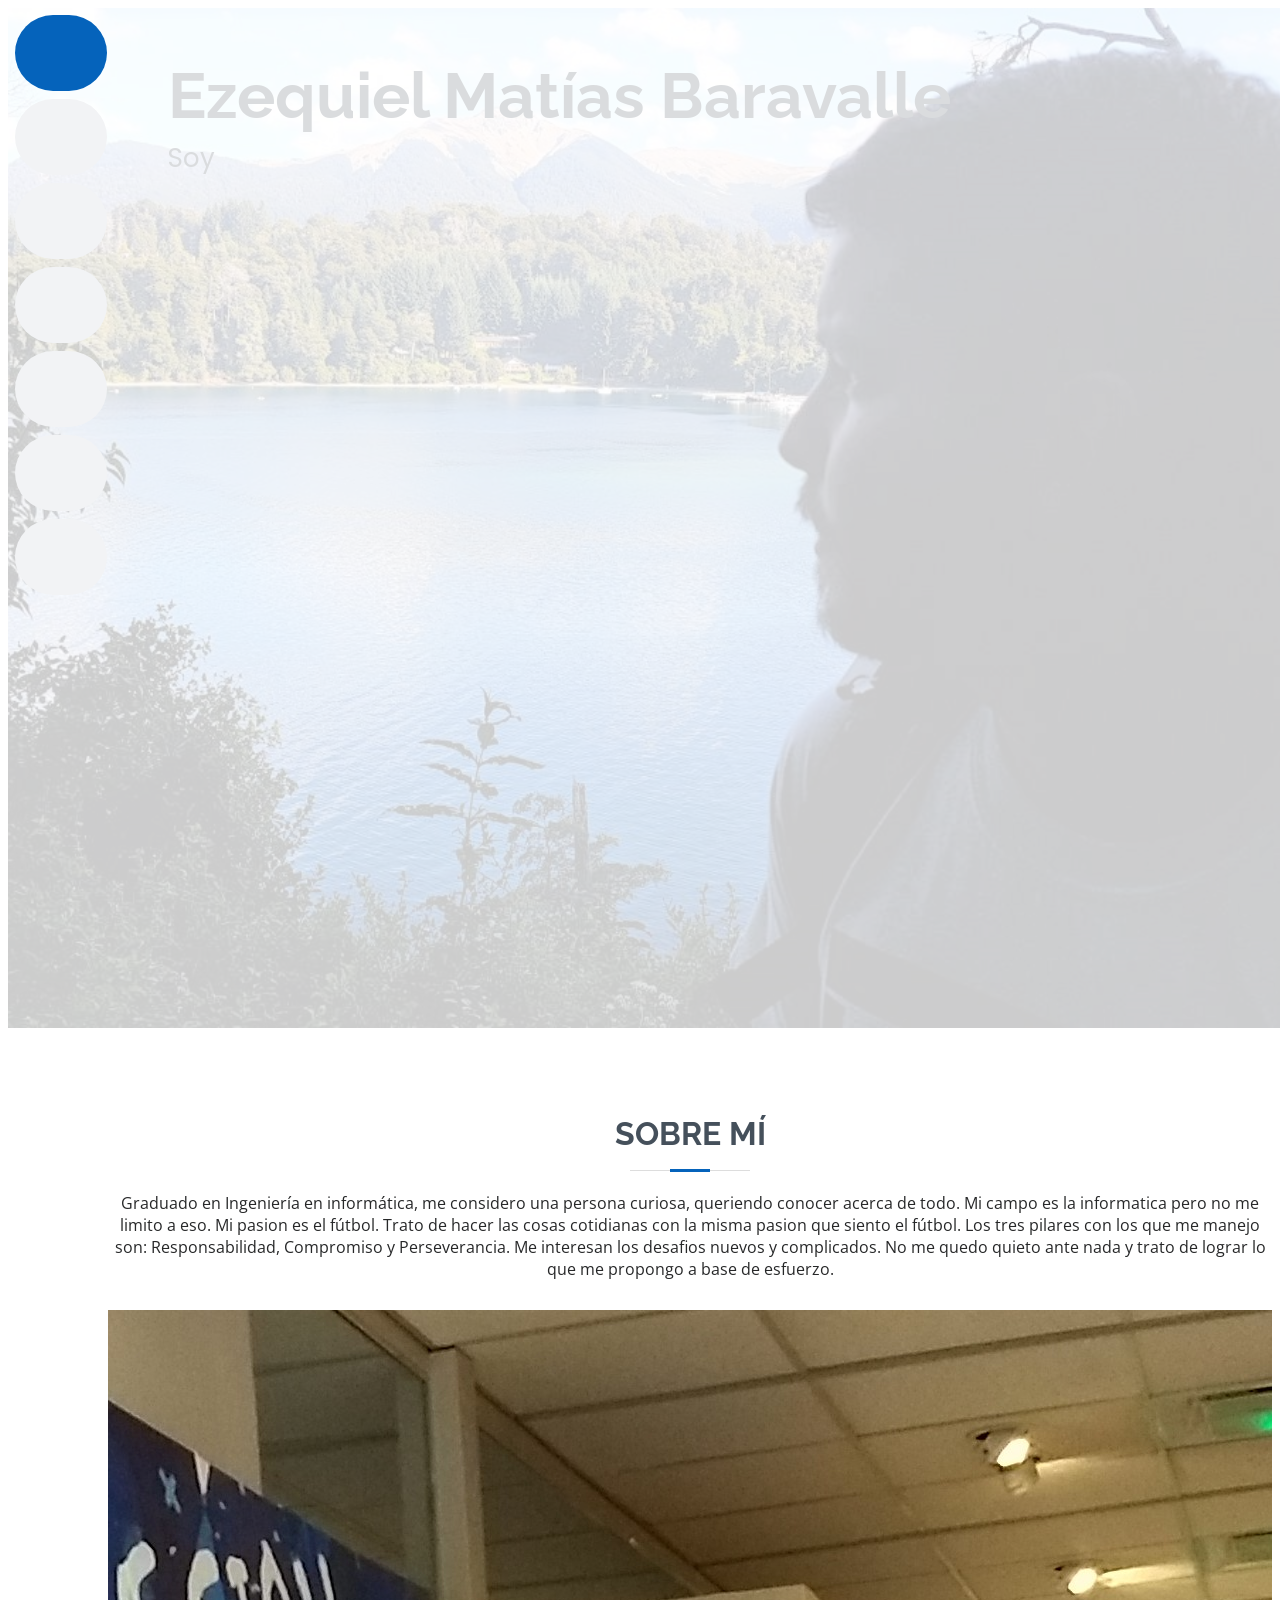
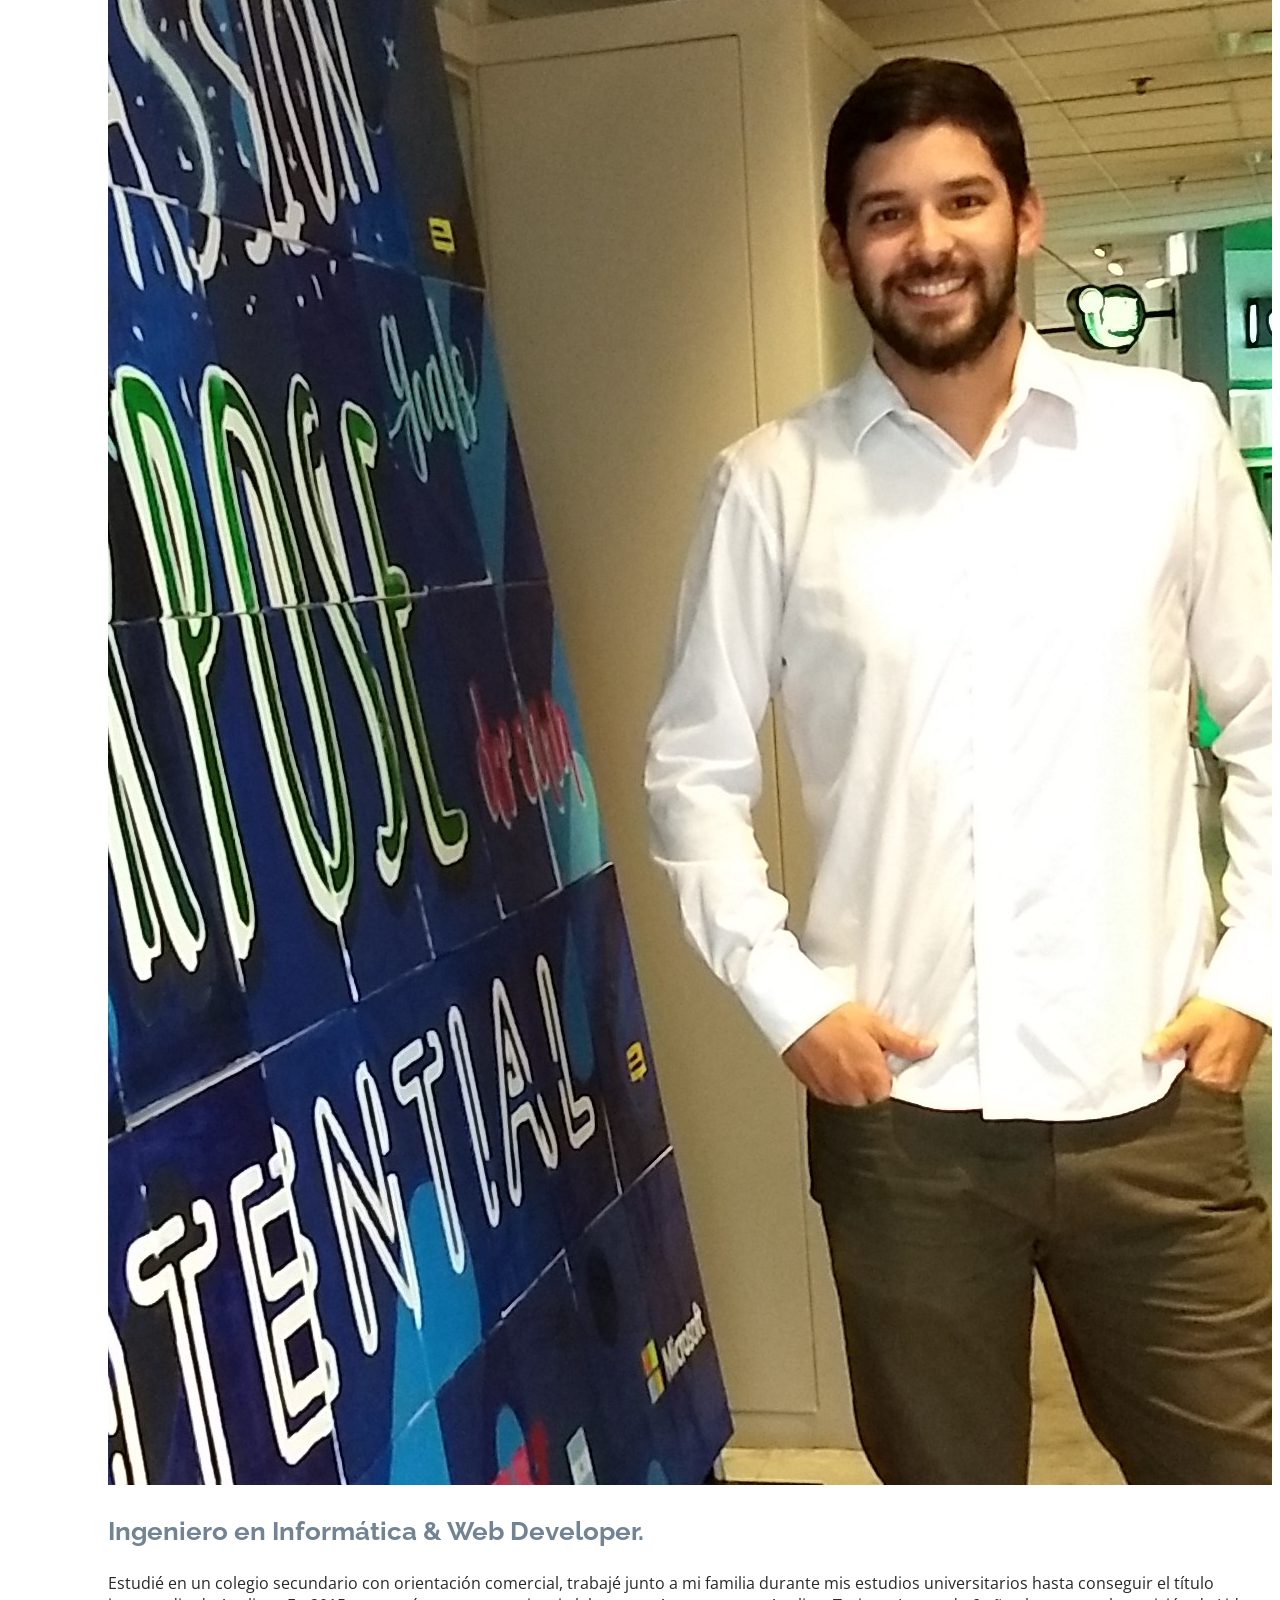
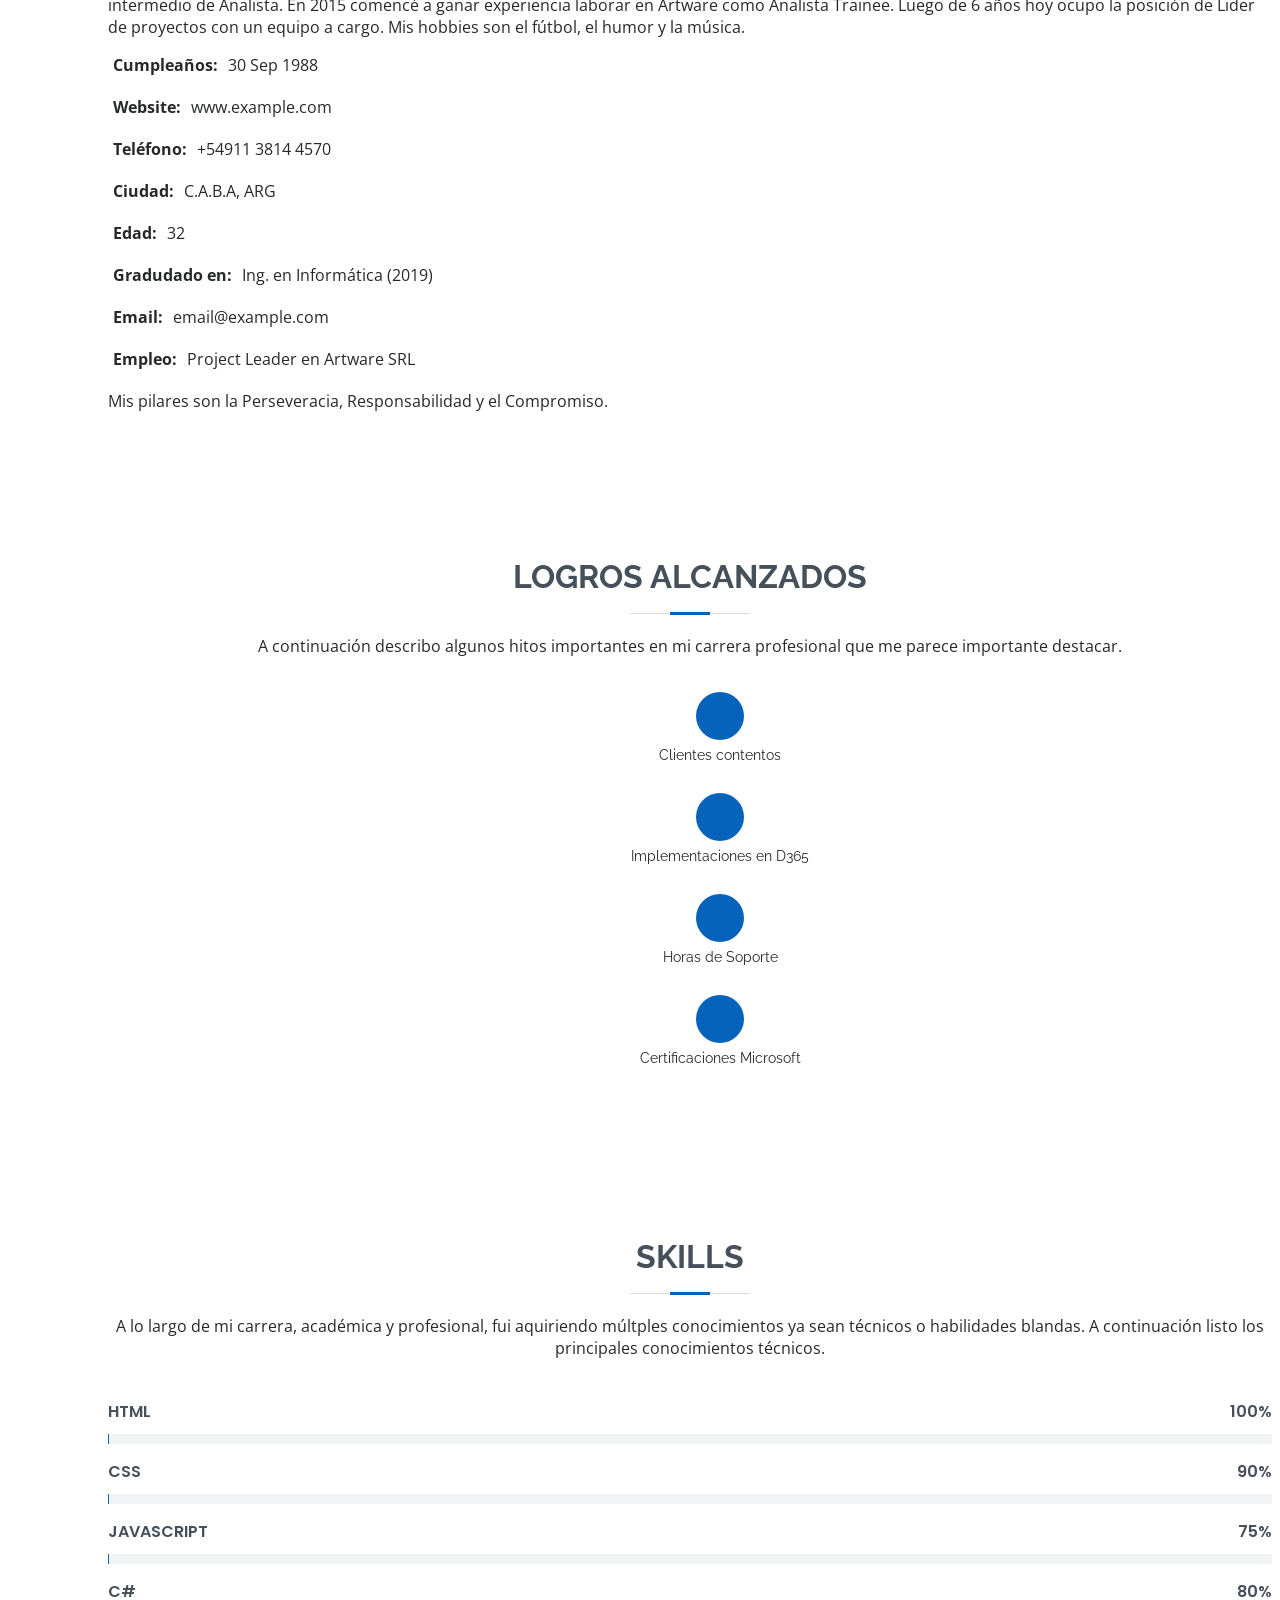
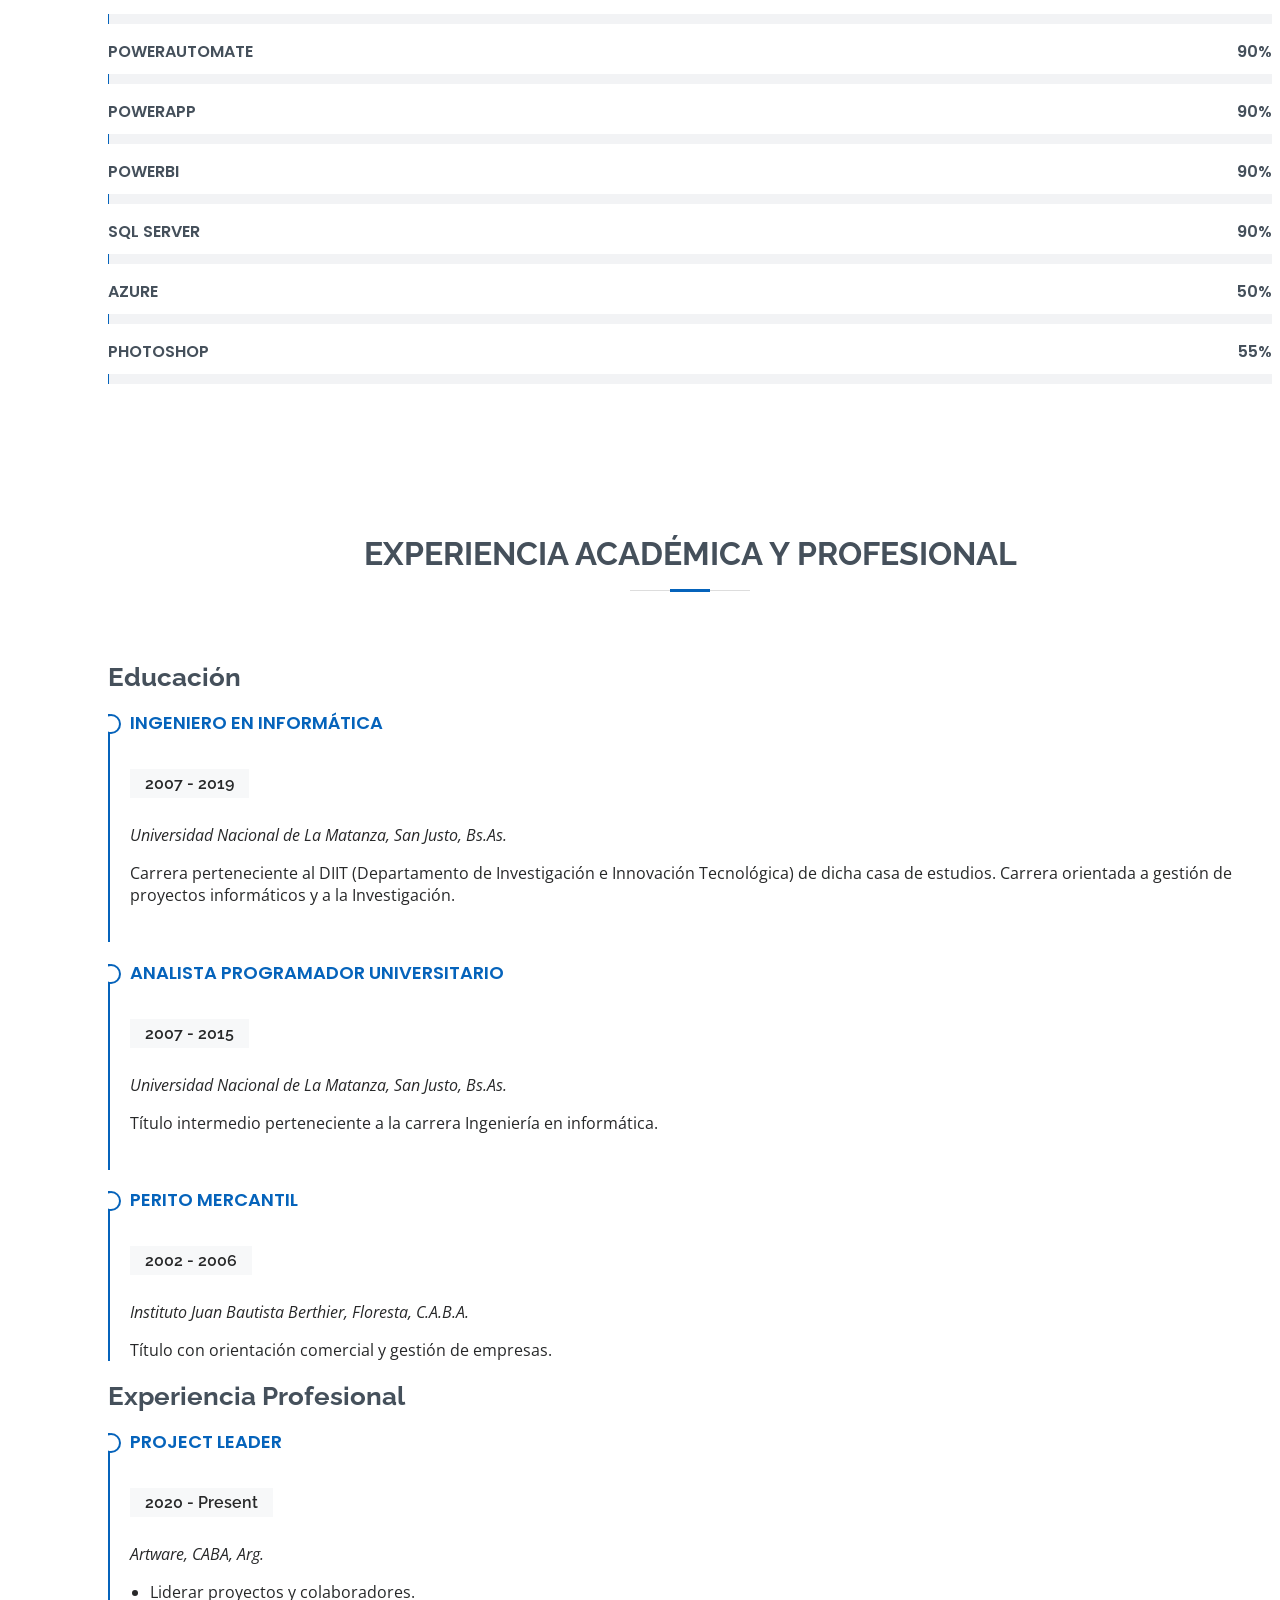
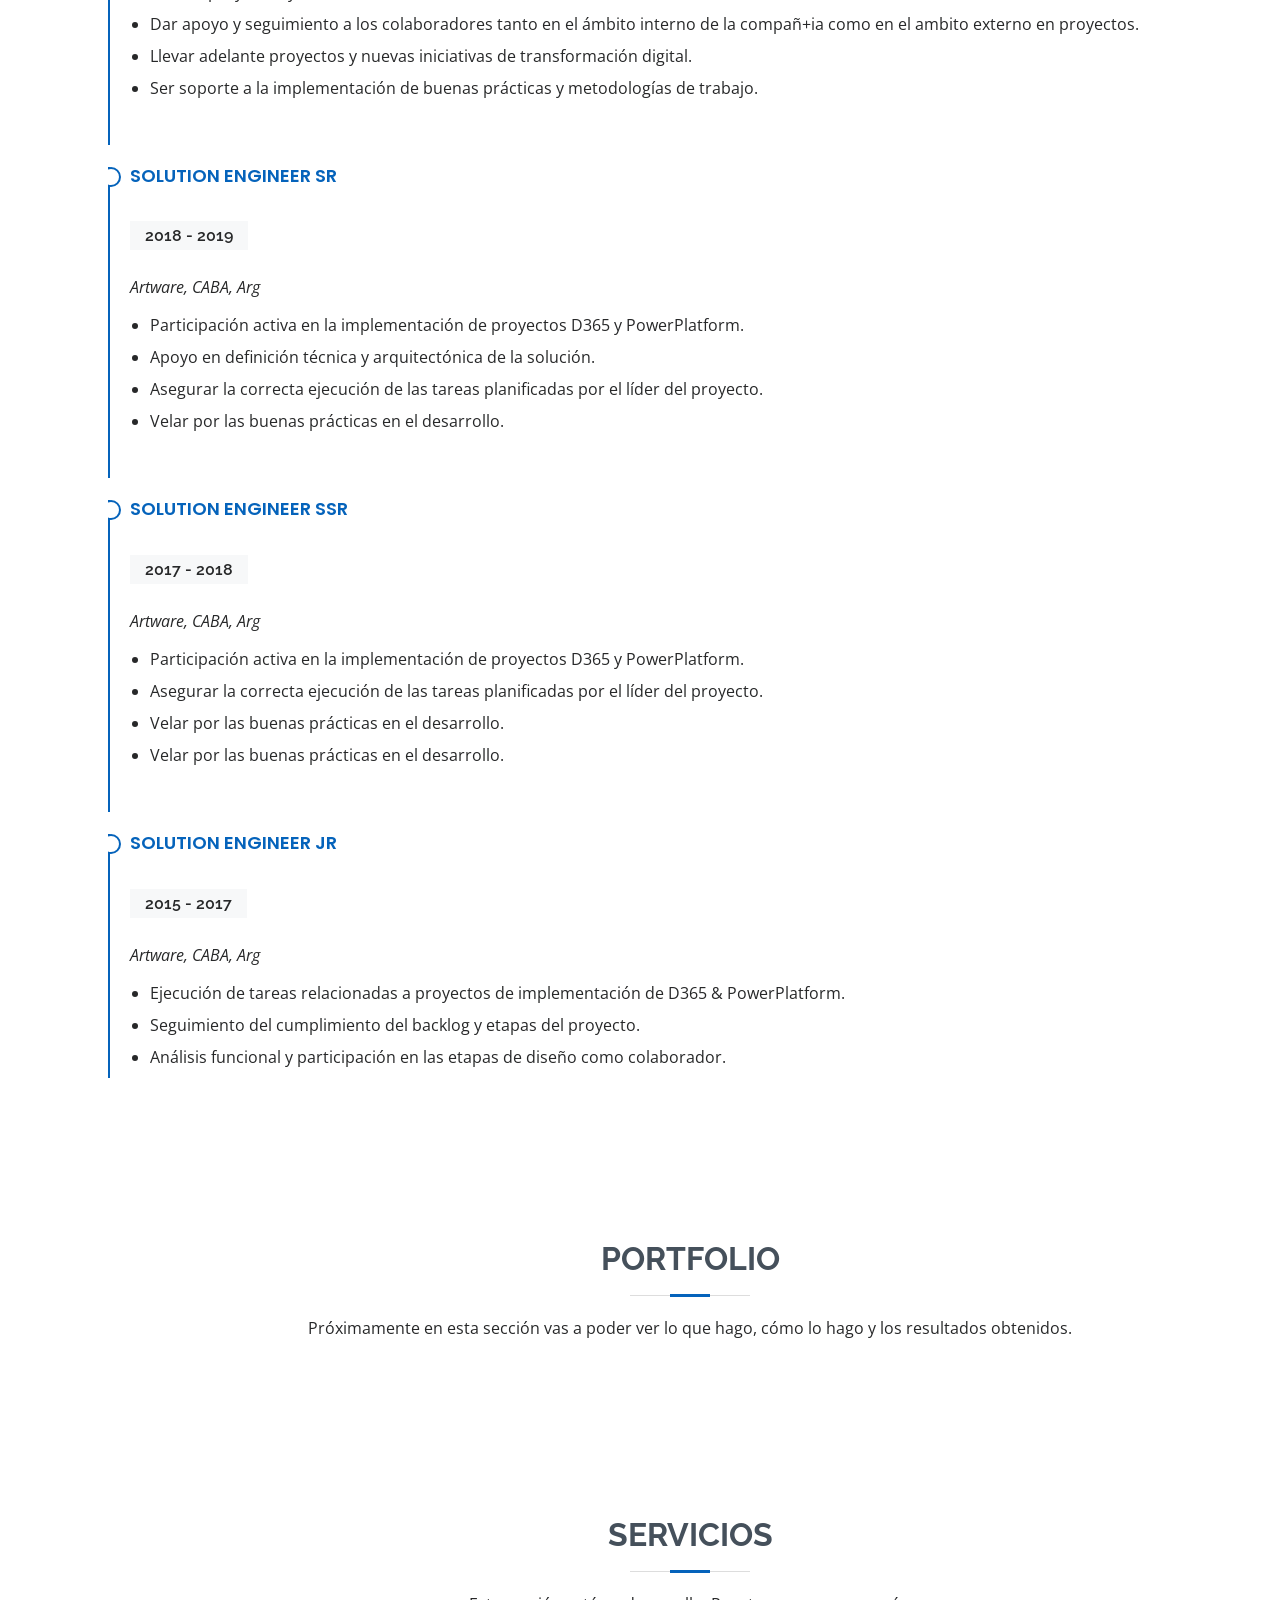
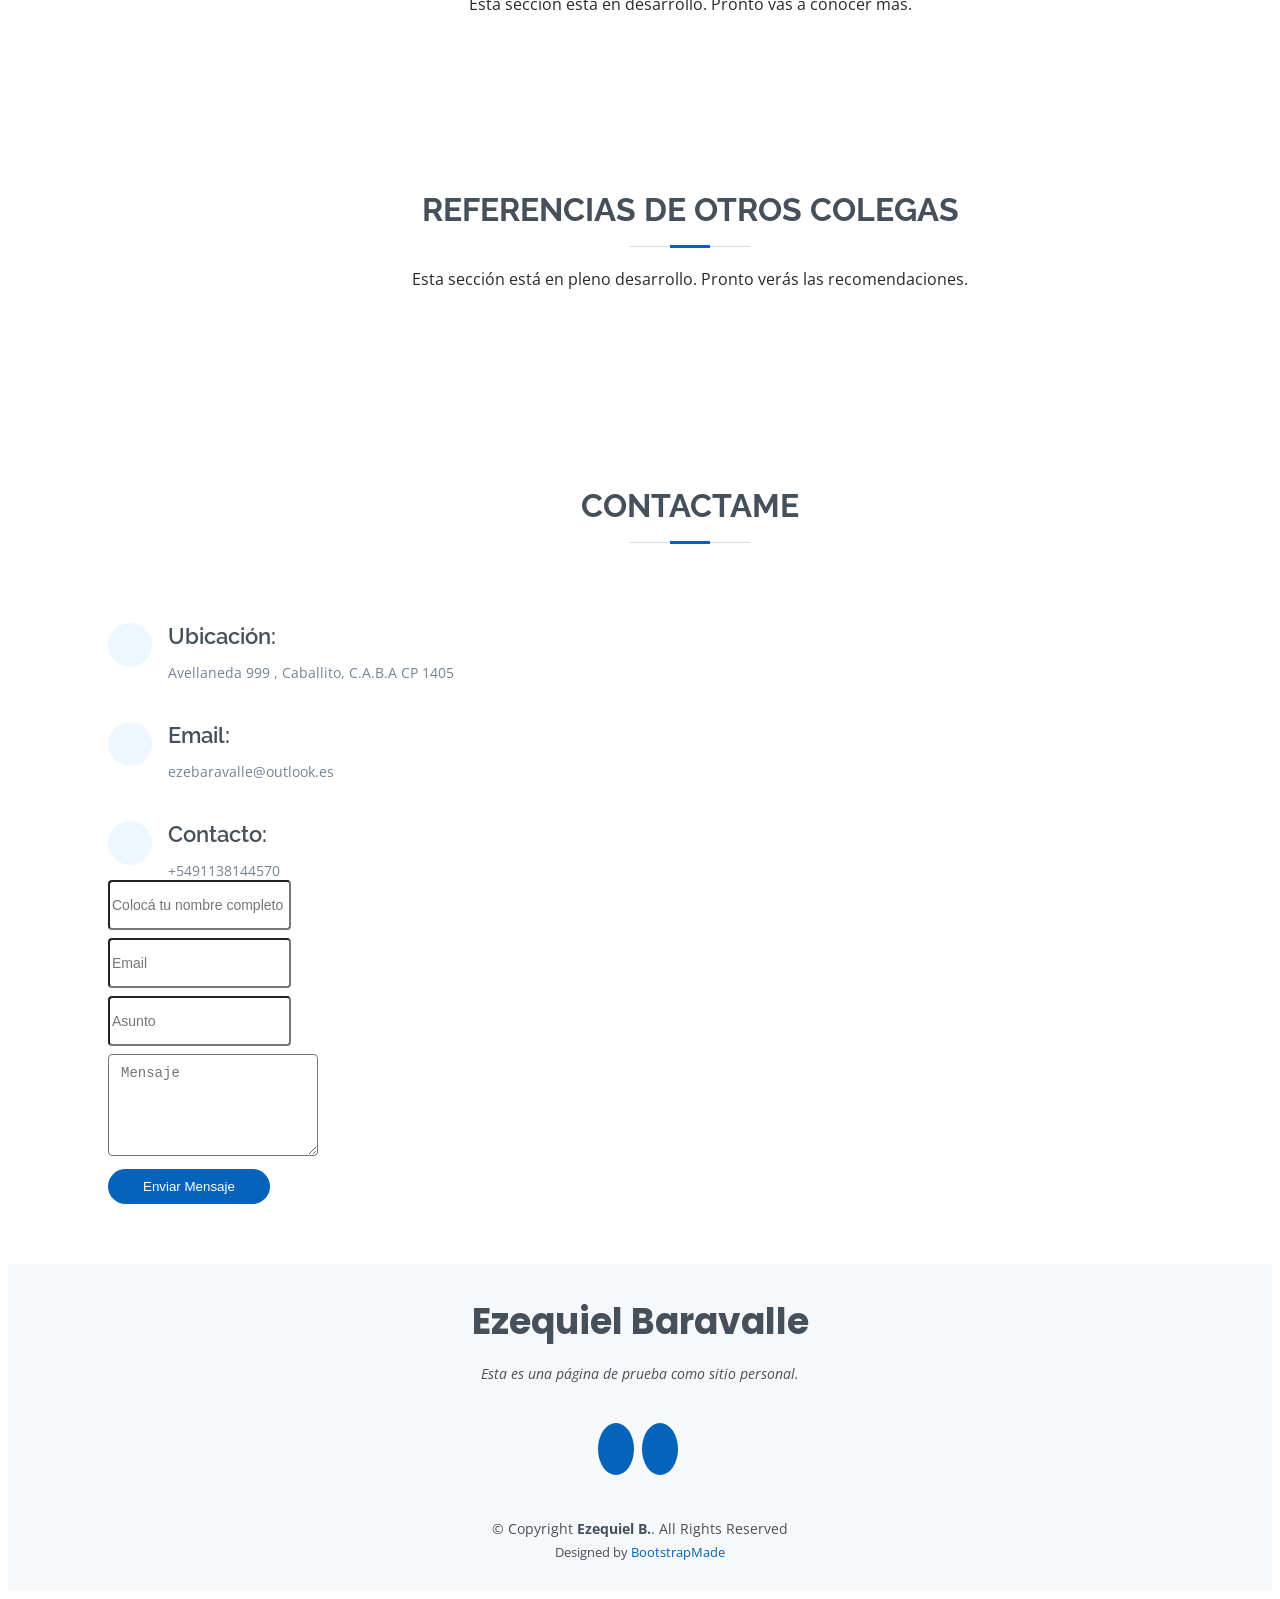
==== index.html @ 21ac362b "Verisón 1.0 de la web" ====
<!DOCTYPE html>
<html lang="en">

<head>
  <meta charset="utf-8">
  <meta content="width=device-width, initial-scale=1.0" name="viewport">

  <title>Ezequiel Matías Baravalle - Index</title>
  <meta content="" name="description">
  <meta content="" name="keywords">

  <!-- Favicons -->
  <link href="assets/img/favicon.png" rel="icon"> 
  
   
  <link href="assets/img/apple-touch-icon.png" rel="apple-touch-icon">

  <!-- Google Fonts -->
  <link href="https://fonts.googleapis.com/css?family=Open+Sans:300,300i,400,400i,600,600i,700,700i|Raleway:300,300i,400,400i,500,500i,600,600i,700,700i|Poppins:300,300i,400,400i,500,500i,600,600i,700,700i" rel="stylesheet">

  <!-- Vendor CSS Files -->
  <link href="assets/vendor/aos/aos.css" rel="stylesheet">
  <link href="assets/vendor/bootstrap/css/bootstrap.min.css" rel="stylesheet">
  <link href="assets/vendor/bootstrap-icons/bootstrap-icons.css" rel="stylesheet">
  <link href="assets/vendor/boxicons/css/boxicons.min.css" rel="stylesheet">
  <link href="assets/vendor/glightbox/css/glightbox.min.css" rel="stylesheet">
  <link href="assets/vendor/swiper/swiper-bundle.min.css" rel="stylesheet">

 <!-- Template Main CSS File --> 
  <link href="assets/css/style.css" rel="stylesheet">

  <!-- =======================================================
  * Template Name: MyResume - v4.0.1
  * Template URL: https://bootstrapmade.com/free-html-bootstrap-template-my-resume/
  * Author: BootstrapMade.com
  * License: https://bootstrapmade.com/license/
  ======================================================== -->
</head>

<body>

  <!-- ======= Mobile nav toggle button ======= -->
  <!-- <button type="button" class="mobile-nav-toggle d-xl-none"><i class="bi bi-list mobile-nav-toggle"></i></button> -->
  <i class="bi bi-list mobile-nav-toggle d-xl-none"></i>
  <!-- ======= Header ======= -->
  <header id="header" class="d-flex flex-column justify-content-center">

    <nav id="navbar" class="navbar nav-menu">
      <ul>
        <li><a href="#hero" class="nav-link scrollto active"><i class="bx bx-home"></i> <span>Home</span></a></li>
        <li><a href="#about" class="nav-link scrollto"><i class="bx bx-user"></i> <span>Sobre mí</span></a></li>
        <li><a href="#resume" class="nav-link scrollto"><i class="bx bx-file-blank"></i> <span>Experiencia</span></a></li>
        <li><a href="#portfolio" class="nav-link scrollto"><i class="bx bx-book-content"></i> <span>Portfolio</span></a></li>
        <li><a href="#services" class="nav-link scrollto"><i class="bx bx-server"></i> <span>Servicios</span></a></li>
        <li><a href="./articulos.html" class="nav-link scrollto"><i class="bi bi-book"></i> <span>Blog</span></a>
        <li><a href="#contact" class="nav-link scrollto"><i class="bx bx-envelope"></i> <span>Contactame</span></a></li>
      </ul>
    </nav><!-- .nav-menu -->

  </header><!-- End Header -->

  <!-- ======= Hero Section ======= -->
  <section id="hero" class="d-flex flex-column justify-content-center">
    <div class="container" data-aos="zoom-in" data-aos-delay="100">
      <h1>Ezequiel Matías Baravalle</h1>
      <p>Soy <span class="typed" data-typed-items="Ingeniero, Desarrollador, Motivador"></span></p>
      <div class="social-links">
        <a href="https://twitter.com/ezebaravalle" class="twitter"target="_blank"><i class="bx bxl-twitter"></i></a>
        <a href="https://www.linkedin.com/in/ezequiel-matias-baravalle-50a8b0ab/" class="linkedin" target="_blank"><i class="bx bxl-linkedin"></i></a>
        <!-- <a href="#" class="facebook"><i class="bx bxl-facebook"></i></a>  -->
        <!-- <a href="#" class="instagram"><i class="bx bxl-instagram"></i></a> -->
        <!--<a href="#" class="google-plus"><i class="bx bxl-skype"></i></a>-->

      </div>
    </div>
  </section><!-- End Hero -->

  <main id="main">

    <!-- ======= About Section ======= -->
    <section id="about" class="about">
      <div class="container" data-aos="fade-up">

        <div class="section-title">
          <h2>Sobre mí</h2>
          <p>Graduado en Ingeniería en informática, me considero una persona curiosa, queriendo conocer acerca de todo. 
            Mi campo es la informatica pero no me limito a eso. Mi pasion es el fútbol. Trato de hacer las cosas cotidianas con 
            la misma pasion que siento el fútbol. Los tres pilares con los que me manejo son: Responsabilidad, Compromiso y Perseverancia.
            Me interesan los desafios nuevos y complicados. No me quedo quieto ante nada y trato de lograr lo que me propongo a base de esfuerzo. 
          </p>
        </div>

        <div class="row">
          <div class="col-lg-4">
            <img src="assets/img/perfil-ezeb.jpg" class="img-fluid" alt="Ezequiel Matías Baravalle">
          </div>
          <div class="col-lg-8 pt-4 pt-lg-0 content">
            <h3>Ingeniero en Informática &amp; Web Developer.</h3>
            <p class="font-italic">
              Estudié en un colegio secundario con orientación comercial, trabajé junto a mi familia durante mis estudios universitarios
              hasta conseguir el título intermedio de Analista. En 2015 comencé a ganar experiencia laborar en Artware como Analista Trainee.
              Luego de 6 años hoy ocupo la posición de Lider de proyectos con un equipo a cargo. Mis hobbies son el fútbol, el humor y la música.
            </p>
            <div class="row">
              <div class="col-lg-6">
                <ul>
                  <li><i class="bi bi-chevron-right"></i> <strong>Cumpleaños:</strong> <span>30 Sep 1988</span></li>
                  <li><i class="bi bi-chevron-right"></i> <strong>Website:</strong> <span>www.example.com</span></li>
                  <li><i class="bi bi-chevron-right"></i> <strong>Teléfono:</strong> <span>+54911 3814 4570</span></li>
                  <li><i class="bi bi-chevron-right"></i> <strong>Ciudad:</strong> <span>C.A.B.A, ARG</span></li>
                </ul>
              </div>
              <div class="col-lg-6">
                <ul>
                  <li><i class="bi bi-chevron-right"></i> <strong>Edad:</strong> <span>32</span></li>
                  <li><i class="bi bi-chevron-right"></i> <strong>Gradudado en:</strong> <span>Ing. en Informática (2019)</span></li>
                  <li><i class="bi bi-chevron-right"></i> <strong>Email:</strong> <span>email@example.com</span></li>
                  <li><i class="bi bi-chevron-right"></i> <strong>Empleo:</strong> <span>Project Leader en Artware SRL</span></li>
                </ul>
              </div>
            </div>
            <p>
              Mis pilares son la Perseveracia, Responsabilidad y el Compromiso.
            </p>
          </div>
        </div>

      </div>
    </section><!-- End About Section -->

    <!-- ======= Facts Section ======= -->
    <section id="facts" class="facts">
      <div class="container" data-aos="fade-up">

        <div class="section-title">
          <h2>Logros alcanzados</h2>
          <p>A continuación describo algunos hitos importantes en mi carrera profesional que me parece importante destacar.</p>
        </div>

        <div class="row">

          <div class="col-lg-3 col-md-6">
            <div class="count-box">
              <i class="bi bi-emoji-smile"></i>
              <span data-purecounter-start="0" data-purecounter-end="100" data-purecounter-duration="1" class="purecounter"></span>
              <p>Clientes contentos</p>
            </div>
          </div>

          <div class="col-lg-3 col-md-6 mt-5 mt-md-0">
            <div class="count-box">
              <i class="bi bi-journal-richtext"></i>
              <span data-purecounter-start="0" data-purecounter-end="54" data-purecounter-duration="1" class="purecounter"></span>
              <p>Implementaciones en D365</p>
            </div>
          </div>

          <div class="col-lg-3 col-md-6 mt-5 mt-lg-0">
            <div class="count-box">
              <i class="bi bi-headset"></i>
              <span data-purecounter-start="0" data-purecounter-end="1463" data-purecounter-duration="1" class="purecounter"></span>
              <p>Horas de Soporte</p>
            </div>
          </div>

          <div class="col-lg-3 col-md-6 mt-5 mt-lg-0">
            <div class="count-box">
              <i class="bi bi-award"></i>
              <span data-purecounter-start="0" data-purecounter-end="9" data-purecounter-duration="1" class="purecounter"></span>
              <p>Certificaciones Microsoft</p>
            </div>
          </div>

        </div>

      </div>
    </section><!-- End Facts Section -->

    <!-- ======= Skills Section ======= -->
    <section id="skills" class="skills section-bg">
      <div class="container" data-aos="fade-up">

        <div class="section-title">
          <h2>Skills</h2>
          <p>A lo largo de mi carrera, académica y profesional, fui aquiriendo múltples conocimientos ya sean técnicos o habilidades blandas. A continuación
            listo los principales conocimientos técnicos.</p>
        </div>

        <div class="row skills-content">

          <div class="col-lg-6">

            <div class="progress">
              <span class="skill">HTML <i class="val">100%</i></span>
              <div class="progress-bar-wrap">
                <div class="progress-bar" role="progressbar" aria-valuenow="100" aria-valuemin="0" aria-valuemax="100"></div>
              </div>
            </div>

            <div class="progress">
              <span class="skill">CSS <i class="val">90%</i></span>
              <div class="progress-bar-wrap">
                <div class="progress-bar" role="progressbar" aria-valuenow="90" aria-valuemin="0" aria-valuemax="100"></div>
              </div>
            </div>

            <div class="progress">
              <span class="skill">JavaScript <i class="val">75%</i></span>
              <div class="progress-bar-wrap">
                <div class="progress-bar" role="progressbar" aria-valuenow="75" aria-valuemin="0" aria-valuemax="100"></div>
              </div>
            </div>

            <div class="progress">
              <span class="skill">C# <i class="val">80%</i></span>
              <div class="progress-bar-wrap">
                <div class="progress-bar" role="progressbar" aria-valuenow="80" aria-valuemin="0" aria-valuemax="100"></div>
              </div>
            </div>

            <div class="progress">
              <span class="skill">PowerAutomate <i class="val">90%</i></span>
              <div class="progress-bar-wrap">
                <div class="progress-bar" role="progressbar" aria-valuenow="90" aria-valuemin="0" aria-valuemax="100"></div>
              </div>
            </div>
          </div>

          <div class="col-lg-6">
            
            <div class="progress">
              <span class="skill">PowerApp <i class="val">90%</i></span>
              <div class="progress-bar-wrap">
                <div class="progress-bar" role="progressbar" aria-valuenow="90" aria-valuemin="0" aria-valuemax="100"></div>
              </div>
            </div>
            
            <div class="progress">
              <span class="skill">PowerBi <i class="val">90%</i></span>
              <div class="progress-bar-wrap">
                <div class="progress-bar" role="progressbar" aria-valuenow="90" aria-valuemin="0" aria-valuemax="100"></div>
              </div>
            </div>

            <div class="progress">
              <span class="skill">SQL Server <i class="val">90%</i></span>
              <div class="progress-bar-wrap">
                <div class="progress-bar" role="progressbar" aria-valuenow="90" aria-valuemin="0" aria-valuemax="100"></div>
              </div>
            </div>
            
            <div class="progress">
              <span class="skill">Azure <i class="val">50%</i></span>
              <div class="progress-bar-wrap">
                <div class="progress-bar" role="progressbar" aria-valuenow="90" aria-valuemin="0" aria-valuemax="100"></div>
              </div>
            </div>

            <div class="progress">
              <span class="skill">Photoshop <i class="val">55%</i></span>
              <div class="progress-bar-wrap">
                <div class="progress-bar" role="progressbar" aria-valuenow="55" aria-valuemin="0" aria-valuemax="100"></div>
              </div>
            </div>

          </div>

        </div>

      </div>
    </section><!-- End Skills Section -->

    <!-- ======= Resume Section ======= -->
    <section id="resume" class="resume">
      <div class="container" data-aos="fade-up">

        <div class="section-title">
          <h2>Experiencia académica y profesional</h2>
          <!--<p> Acá se puede expandir con un párrafo</p>  -->
        </div>

        <div class="row">
          <div class="col-lg-6">
            <!-- <h3 class="resume-title">Sumary</h3>
            <div class="resume-item pb-0">
              <h4>Brandon Johnson</h4>
              <p><em>Innovative and deadline-driven Graphic Designer with 3+ years of experience designing and developing user-centered digital/print marketing material from initial concept to final, polished deliverable.</em></p>
              <ul>
                <li>Portland par 127,Orlando, FL</li>
                <li>(123) 456-7891</li>
                <li>alice.barkley@example.com</li>
              </ul>
            </div> -->

            <h3 class="resume-title">Educación</h3>
            <div class="resume-item">
              <h4>Ingeniero en Informática</h4>
              <h5>2007 - 2019</h5>
              <p><em>Universidad Nacional de La Matanza, San Justo, Bs.As.</em></p>
              <p>Carrera perteneciente al DIIT (Departamento de Investigación e Innovación Tecnológica) de dicha casa de estudios. Carrera orientada a gestión 
                de proyectos informáticos y a la Investigación.
              </p>
            </div>
            <div class="resume-item">
              <h4>Analista Programador Universitario</h4>
              <h5>2007 - 2015</h5>
              <p><em>Universidad Nacional de La Matanza, San Justo, Bs.As.</em></p>
              <p>Título intermedio perteneciente a la carrera Ingeniería en informática.</p>
            </div>

            <div class="resume-item">
              <h4>Perito Mercantil</h4>
              <h5>2002 - 2006</h5>
              <p><em>Instituto Juan Bautista Berthier, Floresta, C.A.B.A.</em></p>
              <p>Título con orientación comercial y gestión de empresas.</p>
            </div>

          </div>
          <div class="col-lg-6">
            <h3 class="resume-title">Experiencia Profesional</h3>
            <div class="resume-item">
              <h4>Project LEader</h4>
              <h5>2020 - Present</h5>
              <p><em>Artware, CABA, Arg. </em></p>
              <ul>
                <li>Liderar proyectos y colaboradores.</li>
                <li>Dar apoyo y seguimiento a los colaboradores tanto en el ámbito interno de la compañ+ia como en el ambito externo en proyectos. </li>
                <li>Llevar adelante proyectos y nuevas iniciativas de transformación digital.</li>
                <li>Ser soporte a la implementación de buenas prácticas y metodologías de trabajo.</li>
              </ul>
            </div>
            <div class="resume-item">
              <h4>Solution Engineer SR</h4>
              <h5>2018 - 2019</h5>
              <p><em>Artware, CABA, Arg</em></p>
              <ul>
                <li>Participación activa en la implementación de proyectos D365 y PowerPlatform.</li>
                <li>Apoyo en definición técnica y arquitectónica de la solución.</li>
                <li>Asegurar la correcta ejecución de las tareas planificadas por el líder del proyecto.</li>
                <li>Velar por las buenas prácticas en el desarrollo.</li>
              </ul>
            </div>

            <div class="resume-item">
              <h4>Solution Engineer Ssr</h4>
              <h5>2017 - 2018</h5>
              <p><em>Artware, CABA, Arg</em></p>
              <ul>
                <li>Participación activa en la implementación de proyectos D365 y PowerPlatform.</li>
                <li>Asegurar la correcta ejecución de las tareas planificadas por el líder del proyecto.</li>
                <li>Velar por las buenas prácticas en el desarrollo.</li>
                <li>Velar por las buenas prácticas en el desarrollo.</li>
              </ul>
            </div>

            <div class="resume-item">
              <h4>Solution Engineer JR</h4>
              <h5>2015 - 2017</h5>
              <p><em>Artware, CABA, Arg</em></p>
              <ul>
                <li>Ejecución de tareas relacionadas a proyectos de implementación de D365 & PowerPlatform.</li>
                <li>Seguimiento del cumplimiento del backlog y etapas del proyecto.</li>
                <li>Análisis funcional y participación en las etapas de diseño como colaborador.</li>
              </ul>
            </div>

          </div>
        </div>

      </div>
    </section><!-- End Resume Section -->

    <!-- ======= Portfolio Section ======= -->
    <section id="portfolio" class="portfolio section-bg">
      <div class="container" data-aos="fade-up">

        <div class="section-title">
          <h2>Portfolio</h2>
          <p>Próximamente en esta sección vas a poder ver lo que hago, cómo lo hago y los resultados obtenidos.</p>
        </div>
<!--  COMENTÉ LA PARTE DE PORTFOLIO PARA MAS TARDE
        <div class="row">
          <div class="col-lg-12 d-flex justify-content-center" data-aos="fade-up" data-aos-delay="100">
            <ul id="portfolio-flters">
              <li data-filter="*" class="filter-active">All</li>
              <li data-filter=".filter-app">App</li>
              <li data-filter=".filter-card">Card</li>
              <li data-filter=".filter-web">Web</li>
            </ul>
          </div>
        </div>

        <div class="row portfolio-container" data-aos="fade-up" data-aos-delay="200">

          <div class="col-lg-4 col-md-6 portfolio-item filter-app">
            <div class="portfolio-wrap">
              <img src="assets/img/portfolio/portfolio-1.jpg" class="img-fluid" alt="">
              <div class="portfolio-info">
                <h4>App 1</h4>
                <p>App</p>
                <div class="portfolio-links">
                  <a href="assets/img/portfolio/portfolio-1.jpg" data-gallery="portfolioGallery" class="portfolio-lightbox" title="App 1"><i class="bx bx-plus"></i></a>
                  <a href="portfolio-details.html" class="portfolio-details-lightbox" data-glightbox="type: external" title="Portfolio Details"><i class="bx bx-link"></i></a>
                </div>
              </div>
            </div>
          </div>

          <div class="col-lg-4 col-md-6 portfolio-item filter-web">
            <div class="portfolio-wrap">
              <img src="assets/img/portfolio/portfolio-2.jpg" class="img-fluid" alt="">
              <div class="portfolio-info">
                <h4>Web 3</h4>
                <p>Web</p>
                <div class="portfolio-links">
                  <a href="assets/img/portfolio/portfolio-2.jpg" data-gallery="portfolioGallery" class="portfolio-lightbox" title="Web 3"><i class="bx bx-plus"></i></a>
                  <a href="portfolio-details.html" class="portfolio-details-lightbox" data-glightbox="type: external" title="Portfolio Details"><i class="bx bx-link"></i></a>
                </div>
              </div>
            </div>
          </div>

          <div class="col-lg-4 col-md-6 portfolio-item filter-app">
            <div class="portfolio-wrap">
              <img src="assets/img/portfolio/portfolio-3.jpg" class="img-fluid" alt="">
              <div class="portfolio-info">
                <h4>App 2</h4>
                <p>App</p>
                <div class="portfolio-links">
                  <a href="assets/img/portfolio/portfolio-3.jpg" data-gallery="portfolioGallery" class="portfolio-lightbox" title="App 2"><i class="bx bx-plus"></i></a>
                  <a href="portfolio-details.html" class="portfolio-details-lightbox" data-glightbox="type: external" title="Portfolio Details"><i class="bx bx-link"></i></a>
                </div>
              </div>
            </div>
          </div>

          <div class="col-lg-4 col-md-6 portfolio-item filter-card">
            <div class="portfolio-wrap">
              <img src="assets/img/portfolio/portfolio-4.jpg" class="img-fluid" alt="">
              <div class="portfolio-info">
                <h4>Card 2</h4>
                <p>Card</p>
                <div class="portfolio-links">
                  <a href="assets/img/portfolio/portfolio-4.jpg" data-gallery="portfolioGallery" class="portfolio-lightbox" title="Card 2"><i class="bx bx-plus"></i></a>
                  <a href="portfolio-details.html" class="portfolio-details-lightbox" data-glightbox="type: external" title="Portfolio Details"><i class="bx bx-link"></i></a>
                </div>
              </div>
            </div>
          </div>

          <div class="col-lg-4 col-md-6 portfolio-item filter-web">
            <div class="portfolio-wrap">
              <img src="assets/img/portfolio/portfolio-5.jpg" class="img-fluid" alt="">
              <div class="portfolio-info">
                <h4>Web 2</h4>
                <p>Web</p>
                <div class="portfolio-links">
                  <a href="assets/img/portfolio/portfolio-5.jpg" data-gallery="portfolioGallery" class="portfolio-lightbox" title="Web 2"><i class="bx bx-plus"></i></a>
                  <a href="portfolio-details.html" class="portfolio-details-lightbox" data-glightbox="type: external" title="Portfolio Details"><i class="bx bx-link"></i></a>
                </div>
              </div>
            </div>
          </div>

          <div class="col-lg-4 col-md-6 portfolio-item filter-app">
            <div class="portfolio-wrap">
              <img src="assets/img/portfolio/portfolio-6.jpg" class="img-fluid" alt="">
              <div class="portfolio-info">
                <h4>App 3</h4>
                <p>App</p>
                <div class="portfolio-links">
                  <a href="assets/img/portfolio/portfolio-6.jpg" data-gallery="portfolioGallery" class="portfolio-lightbox" title="App 3"><i class="bx bx-plus"></i></a>
                  <a href="portfolio-details.html" class="portfolio-details-lightbox" data-glightbox="type: external" title="Portfolio Details"><i class="bx bx-link"></i></a>
                </div>
              </div>
            </div>
          </div>

          <div class="col-lg-4 col-md-6 portfolio-item filter-card">
            <div class="portfolio-wrap">
              <img src="assets/img/portfolio/portfolio-7.jpg" class="img-fluid" alt="">
              <div class="portfolio-info">
                <h4>Card 1</h4>
                <p>Card</p>
                <div class="portfolio-links">
                  <a href="assets/img/portfolio/portfolio-7.jpg" data-gallery="portfolioGallery" class="portfolio-lightbox" title="Card 1"><i class="bx bx-plus"></i></a>
                  <a href="portfolio-details.html" class="portfolio-details-lightbox" data-glightbox="type: external" title="Portfolio Details"><i class="bx bx-link"></i></a>
                </div>
              </div>
            </div>
          </div>

          <div class="col-lg-4 col-md-6 portfolio-item filter-card">
            <div class="portfolio-wrap">
              <img src="assets/img/portfolio/portfolio-8.jpg" class="img-fluid" alt="">
              <div class="portfolio-info">
                <h4>Card 3</h4>
                <p>Card</p>
                <div class="portfolio-links">
                  <a href="assets/img/portfolio/portfolio-8.jpg" data-gallery="portfolioGallery" class="portfolio-lightbox" title="Card 3"><i class="bx bx-plus"></i></a>
                  <a href="portfolio-details.html" class="portfolio-details-lightbox" data-glightbox="type: external" title="Portfolio Details"><i class="bx bx-link"></i></a>
                </div>
              </div>
            </div>
          </div>

          <div class="col-lg-4 col-md-6 portfolio-item filter-web">
            <div class="portfolio-wrap">
              <img src="assets/img/portfolio/portfolio-9.jpg" class="img-fluid" alt="">
              <div class="portfolio-info">
                <h4>Web 3</h4>
                <p>Web</p>
                <div class="portfolio-links">
                  <a href="assets/img/portfolio/portfolio-9.jpg" data-gallery="portfolioGallery" class="portfolio-lightbox" title="Web 3"><i class="bx bx-plus"></i></a>
                  <a href="portfolio-details.html" class="portfolio-details-lightbox" data-glightbox="type: external" title="Portfolio Details"><i class="bx bx-link"></i></a>
                </div>
              </div>
            </div>
          </div>

        </div> -->

      </div>
    </section><!-- End Portfolio Section -->

    <!-- ======= Services Section ======= -->
    <section id="services" class="services">
      <div class="container" data-aos="fade-up">

        <div class="section-title">
          <h2>Servicios</h2>
          <p>Esta sección está en desarrollo. Pronto vas a conocer más.</p>
        </div>

       <!-- <div class="row">

          <div class="col-lg-4 col-md-6 d-flex align-items-stretch" data-aos="zoom-in" data-aos-delay="100">
            <div class="icon-box iconbox-blue">
              <div class="icon">
                <svg width="100" height="100" viewBox="0 0 600 600" xmlns="http://www.w3.org/2000/svg">
                  <path stroke="none" stroke-width="0" fill="#f5f5f5" d="M300,521.0016835830174C376.1290562159157,517.8887921683347,466.0731472004068,529.7835943286574,510.70327084640275,468.03025145048787C554.3714126377745,407.6079735673963,508.03601936045806,328.9844924480964,491.2728898941984,256.3432110539036C474.5976632858925,184.082847569629,479.9380746630129,96.60480741107993,416.23090153303,58.64404602377083C348.86323505073057,18.502131276798302,261.93793281208167,40.57373210992963,193.5410806939664,78.93577620505333C130.42746243093433,114.334589627462,98.30271207620316,179.96522072025542,76.75703585869454,249.04625023123273C51.97151888228291,328.5150500222984,13.704378332031375,421.85034740162234,66.52175969318436,486.19268352777647C119.04800174914682,550.1803526380478,217.28368757567262,524.383925680826,300,521.0016835830174"></path>
                </svg>
                <i class="bx bxl-dribbble"></i>
              </div>
              <h4><a href="">Lorem Ipsum</a></h4>
              <p>Voluptatum deleniti atque corrupti quos dolores et quas molestias excepturi</p>
            </div>
          </div>

          <div class="col-lg-4 col-md-6 d-flex align-items-stretch mt-4 mt-md-0" data-aos="zoom-in" data-aos-delay="200">
            <div class="icon-box iconbox-orange ">
              <div class="icon">
                <svg width="100" height="100" viewBox="0 0 600 600" xmlns="http://www.w3.org/2000/svg">
                  <path stroke="none" stroke-width="0" fill="#f5f5f5" d="M300,582.0697525312426C382.5290701553225,586.8405444964366,449.9789794690241,525.3245884688669,502.5850820975895,461.55621195738473C556.606425686781,396.0723002908107,615.8543463187945,314.28637112970534,586.6730223649479,234.56875336149918C558.9533121215079,158.8439757836574,454.9685369536778,164.00468322053177,381.49747125262974,130.76875717737553C312.15926192815925,99.40240125094834,248.97055460311594,18.661163978235184,179.8680185752513,50.54337015887873C110.5421016452524,82.52863877960104,119.82277516462835,180.83849132639028,109.12597500060166,256.43424936330496C100.08760227029461,320.3096726198365,92.17705696193138,384.0621239912766,124.79988738764834,439.7174275375508C164.83382741302287,508.01625554203684,220.96474134820875,577.5009287672846,300,582.0697525312426"></path>
                </svg>
                <i class="bx bx-file"></i>
              </div>
              <h4><a href="">Sed Perspiciatis</a></h4>
              <p>Duis aute irure dolor in reprehenderit in voluptate velit esse cillum dolore</p>
            </div>
          </div>

          <div class="col-lg-4 col-md-6 d-flex align-items-stretch mt-4 mt-lg-0" data-aos="zoom-in" data-aos-delay="300">
            <div class="icon-box iconbox-pink">
              <div class="icon">
                <svg width="100" height="100" viewBox="0 0 600 600" xmlns="http://www.w3.org/2000/svg">
                  <path stroke="none" stroke-width="0" fill="#f5f5f5" d="M300,541.5067337569781C382.14930387511276,545.0595476570109,479.8736841581634,548.3450877840088,526.4010558755058,480.5488172755941C571.5218469581645,414.80211281144784,517.5187510058486,332.0715597781072,496.52539010469104,255.14436215662573C477.37192572678356,184.95920475031193,473.57363656557914,105.61284051026155,413.0603344069578,65.22779650032875C343.27470386102294,18.654635553484475,251.2091493199835,5.337323636656869,175.0934190732945,40.62881213300186C97.87086631185822,76.43348514350839,51.98124368387456,156.15599469081315,36.44837278890362,239.84606092416172C21.716077023791087,319.22268207091537,43.775223500013084,401.1760424656574,96.891909868211,461.97329694683043C147.22146801428983,519.5804099606455,223.5754009179313,538.201503339737,300,541.5067337569781"></path>
                </svg>
                <i class="bx bx-tachometer"></i>
              </div>
              <h4><a href="">Magni Dolores</a></h4>
              <p>Excepteur sint occaecat cupidatat non proident, sunt in culpa qui officia</p>
            </div>
          </div>

          <div class="col-lg-4 col-md-6 d-flex align-items-stretch mt-4" data-aos="zoom-in" data-aos-delay="100">
            <div class="icon-box iconbox-yellow">
              <div class="icon">
                <svg width="100" height="100" viewBox="0 0 600 600" xmlns="http://www.w3.org/2000/svg">
                  <path stroke="none" stroke-width="0" fill="#f5f5f5" d="M300,503.46388370962813C374.79870501325706,506.71871716319447,464.8034551963731,527.1746412648533,510.4981551193396,467.86667711651364C555.9287308511215,408.9015244558933,512.6030010748507,327.5744911775523,490.211057578863,256.5855673507754C471.097692560561,195.9906835881958,447.69079081568157,138.11976852964426,395.19560036434837,102.3242989838813C329.3053358748298,57.3949838291264,248.02791733380457,8.279543830951368,175.87071277845988,42.242879143198664C103.41431057327972,76.34704239035025,93.79494320519305,170.9812938413882,81.28167332365135,250.07896920659033C70.17666984294237,320.27484674793965,64.84698225790005,396.69656628748305,111.28512138212992,450.4950937839243C156.20124167950087,502.5303643271138,231.32542653798444,500.4755392045468,300,503.46388370962813"></path>
                </svg>
                <i class="bx bx-layer"></i>
              </div>
              <h4><a href="">Nemo Enim</a></h4>
              <p>At vero eos et accusamus et iusto odio dignissimos ducimus qui blanditiis</p>
            </div>
          </div>

          <div class="col-lg-4 col-md-6 d-flex align-items-stretch mt-4" data-aos="zoom-in" data-aos-delay="200">
            <div class="icon-box iconbox-red">
              <div class="icon">
                <svg width="100" height="100" viewBox="0 0 600 600" xmlns="http://www.w3.org/2000/svg">
                  <path stroke="none" stroke-width="0" fill="#f5f5f5" d="M300,532.3542879108572C369.38199826031484,532.3153073249985,429.10787420159085,491.63046689027357,474.5244479745417,439.17860296908856C522.8885846962883,383.3225815378663,569.1668002868075,314.3205725914397,550.7432151929288,242.7694973846089C532.6665558377875,172.5657663291529,456.2379748765914,142.6223662098291,390.3689995646985,112.34683881706744C326.66090330228417,83.06452184765237,258.84405631176094,53.51806209861945,193.32584062364296,78.48882559362697C121.61183558270385,105.82097193414197,62.805066853699245,167.19869350419734,48.57481801355237,242.6138429142374C34.843463184063346,315.3850353017275,76.69343916112496,383.4422959591041,125.22947124332185,439.3748458443577C170.7312796277747,491.8107796887764,230.57421082200815,532.3932930995766,300,532.3542879108572"></path>
                </svg>
                <i class="bx bx-slideshow"></i>
              </div>
              <h4><a href="">Dele Cardo</a></h4>
              <p>Quis consequatur saepe eligendi voluptatem consequatur dolor consequuntur</p>
            </div>
          </div> 

          <div class="col-lg-4 col-md-6 d-flex align-items-stretch mt-4" data-aos="zoom-in" data-aos-delay="300">
            <div class="icon-box iconbox-teal">
              <div class="icon">
                <svg width="100" height="100" viewBox="0 0 600 600" xmlns="http://www.w3.org/2000/svg">
                  <path stroke="none" stroke-width="0" fill="#f5f5f5" d="M300,566.797414625762C385.7384707136149,576.1784315230908,478.7894351017131,552.8928747891023,531.9192734346935,484.94944893311C584.6109503024035,417.5663521118492,582.489472248146,322.67544863468447,553.9536738515405,242.03673114598146C529.1557734026468,171.96086150256528,465.24506316201064,127.66468636344209,395.9583748389544,100.7403814666027C334.2173773831606,76.7482773500951,269.4350130405921,84.62216499799875,207.1952322260088,107.2889140133804C132.92018162631612,134.33871894543012,41.79353780512637,160.00259165414826,22.644507872594943,236.69541883565114C3.319112789854554,314.0945973066697,72.72355303640163,379.243833228382,124.04198916343866,440.3218312028393C172.9286146004772,498.5055451809895,224.45579914871206,558.5317968840102,300,566.797414625762"></path>
                </svg>
                <i class="bx bx-arch"></i>
              </div>
              <h4><a href="">Divera Don</a></h4>
              <p>Modi nostrum vel laborum. Porro fugit error sit minus sapiente sit aspernatur</p>
            </div>
          </div> -->

        </div> 

      </div>
    </section><!-- End Services Section -->

    <!-- ======= Testimonials Section ======= -->
    <section id="testimonials" class="testimonials section-bg">
      <div class="container" data-aos="fade-up">

        <div class="section-title">
          <h2>Referencias de otros colegas</h2>
          <p>Esta sección está en pleno desarrollo. Pronto verás las recomendaciones.</p>
        </div>
        
<!--         <div class="testimonials-slider swiper-container" data-aos="fade-up" data-aos-delay="100">
          <div class="swiper-wrapper">

            <div class="swiper-slide">
              <div class="testimonial-item">
                <img src="assets/img/testimonials/testimonials-1.jpg" class="testimonial-img" alt="">
                <h3>Saul Goodman</h3>
                <h4>Ceo &amp; Founder</h4>
                <p>
                  <i class="bx bxs-quote-alt-left quote-icon-left"></i>
                  Proin iaculis purus consequat sem cure digni ssim donec porttitora entum suscipit rhoncus. Accusantium quam, ultricies eget id, aliquam eget nibh et. Maecen aliquam, risus at semper.
                  <i class="bx bxs-quote-alt-right quote-icon-right"></i>
                </p>
              </div>
            </div> --><!-- End testimonial item -->
<!-- 
            <div class="swiper-slide">
              <div class="testimonial-item">
                <img src="assets/img/testimonials/testimonials-2.jpg" class="testimonial-img" alt="">
                <h3>Sara Wilsson</h3>
                <h4>Designer</h4>
                <p>
                  <i class="bx bxs-quote-alt-left quote-icon-left"></i>
                  Export tempor illum tamen malis malis eram quae irure esse labore quem cillum quid cillum eram malis quorum velit fore eram velit sunt aliqua noster fugiat irure amet legam anim culpa.
                  <i class="bx bxs-quote-alt-right quote-icon-right"></i>
                </p>
              </div>
            </div> --><!-- End testimonial item -->

<!--             <div class="swiper-slide">
              <div class="testimonial-item">
                <img src="assets/img/testimonials/testimonials-3.jpg" class="testimonial-img" alt="">
                <h3>Jena Karlis</h3>
                <h4>Store Owner</h4>
                <p>
                  <i class="bx bxs-quote-alt-left quote-icon-left"></i>
                  Enim nisi quem export duis labore cillum quae magna enim sint quorum nulla quem veniam duis minim tempor labore quem eram duis noster aute amet eram fore quis sint minim.
                  <i class="bx bxs-quote-alt-right quote-icon-right"></i>
                </p>
              </div>
            </div> --><!-- End testimonial item -->

           <!--  <div class="swiper-slide">
              <div class="testimonial-item">
                <img src="assets/img/testimonials/testimonials-4.jpg" class="testimonial-img" alt="">
                <h3>Matt Brandon</h3>
                <h4>Freelancer</h4>
                <p>
                  <i class="bx bxs-quote-alt-left quote-icon-left"></i>
                  Fugiat enim eram quae cillum dolore dolor amet nulla culpa multos export minim fugiat minim velit minim dolor enim duis veniam ipsum anim magna sunt elit fore quem dolore labore illum veniam.
                  <i class="bx bxs-quote-alt-right quote-icon-right"></i>
                </p>
              </div>
            </div> --><!-- End testimonial item -->

           <!--  <div class="swiper-slide">
              <div class="testimonial-item">
                <img src="assets/img/testimonials/testimonials-5.jpg" class="testimonial-img" alt="">
                <h3>John Larson</h3>
                <h4>Entrepreneur</h4>
                <p>
                  <i class="bx bxs-quote-alt-left quote-icon-left"></i>
                  Quis quorum aliqua sint quem legam fore sunt eram irure aliqua veniam tempor noster veniam enim culpa labore duis sunt culpa nulla illum cillum fugiat legam esse veniam culpa fore nisi cillum quid.
                  <i class="bx bxs-quote-alt-right quote-icon-right"></i>
                </p>
              </div>
            </div> --><!-- End testimonial item -->

          

          </div>
          <div class="swiper-pagination"></div>
        </div>

      </div>
    </section><!-- End Testimonials Section -->

    <!-- ======= Contact Section ======= -->
    <section id="contact" class="contact">
      <div class="container" data-aos="fade-up">

        <div class="section-title">
          <h2>Contactame</h2>
        </div>

        <div class="row mt-1">

          <div class="col-lg-4">
            <div class="info">
              <div class="address">
                <i class="bi bi-geo-alt"></i>
                <h4>Ubicación:</h4>
                <p>Avellaneda 999 , Caballito, C.A.B.A CP 1405</p>
              </div>

              <div class="email">
                <i class="bi bi-envelope"></i>
                <h4>Email:</h4>
                <p>ezebaravalle@outlook.es</p>
              </div>

              <div class="phone">
                <i class="bi bi-phone"></i>
                <h4>Contacto:</h4>
                <p>+5491138144570</p>
              </div>

            </div>

          </div>

          <div class="col-lg-8 mt-5 mt-lg-0">

            <form action="forms/contact.php" method="post" role="form" class="php-email-form">
              <div class="row">
                <div class="col-md-6 form-group">
                  <input type="text" name="name" class="form-control" id="name" placeholder="Colocá tu nombre completo" required>
                </div>
                <div class="col-md-6 form-group mt-3 mt-md-0">
                  <input type="email" class="form-control" name="email" id="email" placeholder="Email" required>
                </div>
              </div>
              <div class="form-group mt-3">
                <input type="text" class="form-control" name="subject" id="subject" placeholder="Asunto" required>
              </div>
              <div class="form-group mt-3">
                <textarea class="form-control" name="message" rows="5" placeholder="Mensaje" required></textarea>
              </div>
              <div class="my-3">
                <div class="loading">Loading</div>
                <div class="error-message"></div>
                <div class="sent-message">Your message has been sent. Thank you!</div>
              </div>
              <div class="text-center"><button type="submit">Enviar Mensaje</button></div>
            </form>

          </div>

        </div>

      </div>
    </section><!-- End Contact Section -->

  </main><!-- End #main -->

  <!-- ======= Footer ======= -->
  <footer id="footer">
    <div class="container">
      <h3>Ezequiel Baravalle</h3>
      <p>Esta es una página de prueba como sitio personal.</p>
      <div class="social-links">
        <a href="https://twitter.com/ezebaravalle" class="twitter"target="_blank"><i class="bx bxl-twitter"></i></a>
        <a href="https://www.linkedin.com/in/ezequiel-matias-baravalle-50a8b0ab/" class="linkedin" target="_blank"><i class="bx bxl-linkedin"></i></a>
        <!-- <a href="#" class="instagram"><i class="bx bxl-instagram"></i></a> -->
        <!-- <a href="#" class="google-plus"><i class="bx bxl-skype"></i></a> -->
        <!-- <a href="#" class="linkedin"><i class="bx bxl-linkedin"></i></a> -->
      </div>
      <div class="copyright">
        &copy; Copyright <strong><span>Ezequiel B.</span></strong>. All Rights Reserved
      </div>
      <div class="credits">
        <!-- All the links in the footer should remain intact. -->
        <!-- You can delete the links only if you purchased the pro version. -->
        <!-- Licensing information: [license-url] -->
        <!-- Purchase the pro version with working PHP/AJAX contact form: https://bootstrapmade.com/free-html-bootstrap-template-my-resume/ -->
        Designed by <a href="https://bootstrapmade.com/">BootstrapMade</a>
      </div>
    </div>
  </footer><!-- End Footer -->

  <div id="preloader"></div>
  <a href="#" class="back-to-top d-flex align-items-center justify-content-center"><i class="bi bi-arrow-up-short"></i></a>

  <!-- Vendor JS Files -->
 
  <script src="assets/vendor/aos/aos.js"></script>
 <script src="assets/vendor/bootstrap/js/bootstrap.bundle.min.js"></script>
  <script src="assets/vendor/glightbox/js/glightbox.min.js"></script>
  <script src="assets/vendor/isotope-layout/isotope.pkgd.min.js"></script>
  <script src="assets/vendor/php-email-form/validate.js"></script>
  <script src="assets/vendor/purecounter/purecounter.js"></script>
  <script src="assets/vendor/swiper/swiper-bundle.min.js"></script>
  <script src="assets/vendor/typed.js/typed.min.js"></script>
  <script src="assets/vendor/waypoints/noframework.waypoints.js"></script> 
 
  <!-- Template Main JS File -->
  <script src="assets/js/main.js"></script>

</body>

</html>
---- assets/css/style.css ----
/**
* Template Name: MyResume - v4.0.1
* Template URL: https://bootstrapmade.com/free-html-bootstrap-template-my-resume/
* Author: BootstrapMade.com
* License: https://bootstrapmade.com/license/
*/

/*--------------------------------------------------------------
# General
--------------------------------------------------------------*/
body {
  font-family: "Open Sans", sans-serif;
  color: #272829;
}

a {
  color: #0563bb;
  text-decoration: none;
}

a:hover {
  color: #067ded;
  text-decoration: none;
}

h1, h2, h3, h4, h5, h6 {
  font-family: "Raleway", sans-serif;
}

/*--------------------------------------------------------------
# Back to top button
--------------------------------------------------------------*/
.back-to-top {
  position: fixed;
  visibility: hidden;
  opacity: 0;
  right: 15px;
  bottom: 15px;
  z-index: 996;
  background: #0563bb;
  width: 40px;
  height: 40px;
  border-radius: 50px;
  transition: all 0.4s;
}

.back-to-top i {
  font-size: 28px;
  color: #fff;
  line-height: 0;
}

.back-to-top:hover {
  background: #0678e3;
  color: #fff;
}

.back-to-top.active {
  visibility: visible;
  opacity: 1;
}

/*--------------------------------------------------------------
# Preloader
--------------------------------------------------------------*/
#preloader {
  position: fixed;
  top: 0;
  left: 0;
  right: 0;
  bottom: 0;
  z-index: 9999;
  overflow: hidden;
  background: #fff;
}

#preloader:before {
  content: "";
  position: fixed;
  top: calc(50% - 30px);
  left: calc(50% - 30px);
  border: 6px solid #0563bb;
  border-top-color: #fff;
  border-bottom-color: #fff;
  border-radius: 50%;
  width: 60px;
  height: 60px;
  -webkit-animation: animate-preloader 1s linear infinite;
  animation: animate-preloader 1s linear infinite;
}

@-webkit-keyframes animate-preloader {
  0% {
    transform: rotate(0deg);
  }
  100% {
    transform: rotate(360deg);
  }
}

@keyframes animate-preloader {
  0% {
    transform: rotate(0deg);
  }
  100% {
    transform: rotate(360deg);
  }
}

/*--------------------------------------------------------------
# Disable aos animation delay on mobile devices
--------------------------------------------------------------*/
@media screen and (max-width: 768px) {
  [data-aos-delay] {
    transition-delay: 0 !important;
  }
}

/*--------------------------------------------------------------
# Header
--------------------------------------------------------------*/
#header {
  position: fixed;
  top: 0;
  left: 0;
  bottom: 0;
  z-index: 9997;
  transition: all 0.5s;
  padding: 15px;
  overflow-y: auto;
}

@media (max-width: 992px) {
  #header {
    width: 300px;
    background: #fff;
    border-right: 1px solid #e6e9ec;
    left: -300px;
  }
}

@media (min-width: 992px) {
  #main {
    margin-left: 100px;
  }
}

/*--------------------------------------------------------------
# Navigation Menu
--------------------------------------------------------------*/
/**
* Desktop Navigation 
*/
.nav-menu {
  padding: 0;
  display: block;
}

.nav-menu * {
  margin: 0;
  padding: 0;
  list-style: none;
}

.nav-menu > ul > li {
  position: relative;
  white-space: nowrap;
}

.nav-menu a {
  display: flex;
  align-items: center;
  color: #45505b;
  padding: 10px 18px;
  margin-bottom: 8px;
  transition: 0.3s;
  font-size: 15px;
  border-radius: 50px;
  background: #f2f3f5;
  height: 56px;
  width: 100%;
  overflow: hidden;
  transition: 0.3s;
}

.nav-menu a i {
  font-size: 20px;
}

.nav-menu a span {
  padding: 0 5px 0 7px;
  color: #45505b;
}

@media (min-width: 992px) {
  .nav-menu a {
    width: 56px;
  }
  .nav-menu a span {
    display: none;
    color: #fff;
  }
}

.nav-menu a:hover, .nav-menu .active, .nav-menu li:hover > a {
  color: #fff;
  background: #0563bb;
}

.nav-menu a:hover span, .nav-menu .active span, .nav-menu li:hover > a span {
  color: #fff;
}

.nav-menu a:hover, .nav-menu li:hover > a {
  width: 100%;
  color: #fff;
}

.nav-menu a:hover span, .nav-menu li:hover > a span {
  display: block;
}

/**
* Mobile Navigation 
*/
.mobile-nav-toggle {
  position: fixed;
  right: 10px;
  top: 10px;
  z-index: 9998;
  border: 0;
  background: none;
  font-size: 28px;
  transition: all 0.4s;
  outline: none !important;
  line-height: 0;
  cursor: pointer;
  border-radius: 50px;
  padding: 5px;
}

.mobile-nav-toggle i {
  color: #45505b;
}

.mobile-nav-active {
  overflow: hidden;
}

.mobile-nav-active #header {
  left: 0;
}

.mobile-nav-active .mobile-nav-toggle {
  color: #fff;
  background-color: #0563bb;
}

/*--------------------------------------------------------------
# Hero Section
--------------------------------------------------------------*/
#hero {
  width: 100%;
  height: 100vh;
  background: url("../img/eze-baravalle.jpg") top right no-repeat;
  background-size: cover;
  position: relative;
}

@media (min-width: 992px) {
  #hero {
    padding-left: 160px;
  }
}

#hero:before {
  content: "";
  background: rgba(255, 255, 255, 0.8);
  position: absolute;
  bottom: 0;
  top: 0;
  left: 0;
  right: 0;
}

#hero h1 {
  margin: 0;
  font-size: 64px;
  font-weight: 700;
  line-height: 56px;
  color: #45505b;
}

#hero p {
  color: #45505b;
  margin: 15px 0 0 0;
  font-size: 26px;
  font-family: "Poppins", sans-serif;
}

#hero p span {
  color: #0563bb;
  letter-spacing: 1px;
}

#hero .social-links {
  margin-top: 30px;
}

#hero .social-links a {
  font-size: 24px;
  display: inline-block;
  color: #45505b;
  line-height: 1;
  margin-right: 20px;
  transition: 0.3s;
}

#hero .social-links a:hover {
  color: #0563bb;
}

@media (max-width: 992px) {
  #hero {
    text-align: center;
  }
  #hero h1 {
    font-size: 32px;
    line-height: 36px;
  }
  #hero p {
    margin-top: 10px;
    font-size: 20px;
    line-height: 24px;
  }
}

/*--------------------------------------------------------------
# Sections General
--------------------------------------------------------------*/
section {
  padding: 60px 0;
  overflow: hidden;
}

.section-title {
  text-align: center;
  padding-bottom: 30px;
}

.section-title h2 {
  font-size: 32px;
  font-weight: bold;
  text-transform: uppercase;
  margin-bottom: 20px;
  padding-bottom: 20px;
  position: relative;
  color: #45505b;
}

.section-title h2::before {
  content: '';
  position: absolute;
  display: block;
  width: 120px;
  height: 1px;
  background: #ddd;
  bottom: 1px;
  left: calc(50% - 60px);
}

.section-title h2::after {
  content: '';
  position: absolute;
  display: block;
  width: 40px;
  height: 3px;
  background: #0563bb;
  bottom: 0;
  left: calc(50% - 20px);
}

.section-title p {
  margin-bottom: 0;
}

/*--------------------------------------------------------------
# About
--------------------------------------------------------------*/
.about .content h3 {
  font-weight: 700;
  font-size: 26px;
  color: #728394;
}

.about .content ul {
  list-style: none;
  padding: 0;
}

.about .content ul li {
  margin-bottom: 20px;
  display: flex;
  align-items: center;
}

.about .content ul strong {
  margin-right: 10px;
}

.about .content ul i {
  font-size: 16px;
  margin-right: 5px;
  color: #0563bb;
  line-height: 0;
}

.about .content p:last-child {
  margin-bottom: 0;
}

/*--------------------------------------------------------------
# Facts
--------------------------------------------------------------*/
.facts .count-box {
  padding: 30px 30px 25px 30px;
  margin-top: 30px;
  width: 100%;
  position: relative;
  text-align: center;
  background: #fff;
}

.facts .count-box i {
  position: absolute;
  top: -25px;
  left: 50%;
  transform: translateX(-50%);
  font-size: 24px;
  background: #0563bb;
  color: #fff;
  border-radius: 50px;
  display: inline-flex;
  align-items: center;
  justify-content: center;
  width: 48px;
  height: 48px;
}

.facts .count-box span {
  font-size: 36px;
  display: block;
  font-weight: 600;
  color: #011426;
}

.facts .count-box p {
  padding: 0;
  margin: 0;
  font-family: "Raleway", sans-serif;
  font-size: 14px;
}

/*--------------------------------------------------------------
# Akills
--------------------------------------------------------------*/
.skills .progress {
  height: 60px;
  display: block;
  background: none;
  border-radius: 0;
}

.skills .progress .skill {
  padding: 10px 0;
  margin: 0;
  text-transform: uppercase;
  display: block;
  font-weight: 600;
  font-family: "Poppins", sans-serif;
  color: #45505b;
}

.skills .progress .skill .val {
  float: right;
  font-style: normal;
}

.skills .progress-bar-wrap {
  background: #f2f3f5;
}

.skills .progress-bar {
  width: 1px;
  height: 10px;
  transition: .9s;
  background-color: #0563bb;
}

/*--------------------------------------------------------------
# Resume
--------------------------------------------------------------*/
.resume .resume-title {
  font-size: 26px;
  font-weight: 700;
  margin-top: 20px;
  margin-bottom: 20px;
  color: #45505b;
}

.resume .resume-item {
  padding: 0 0 20px 20px;
  margin-top: -2px;
  border-left: 2px solid #0563bb;
  position: relative;
}

.resume .resume-item h4 {
  line-height: 18px;
  font-size: 18px;
  font-weight: 600;
  text-transform: uppercase;
  font-family: "Poppins", sans-serif;
  color: #0563bb;
  margin-bottom: 10px;
}

.resume .resume-item h5 {
  font-size: 16px;
  background: #f7f8f9;
  padding: 5px 15px;
  display: inline-block;
  font-weight: 600;
  margin-bottom: 10px;
}

.resume .resume-item ul {
  padding-left: 20px;
}

.resume .resume-item ul li {
  padding-bottom: 10px;
}

.resume .resume-item:last-child {
  padding-bottom: 0;
}

.resume .resume-item::before {
  content: "";
  position: absolute;
  width: 16px;
  height: 16px;
  border-radius: 50px;
  left: -9px;
  top: 0;
  background: #fff;
  border: 2px solid #0563bb;
}

/*--------------------------------------------------------------
# Portfolio
--------------------------------------------------------------*/
.portfolio .portfolio-item {
  margin-bottom: 30px;
}

.portfolio #portfolio-flters {
  padding: 0;
  margin: 0 auto 25px auto;
  list-style: none;
  text-align: center;
  background: #fff;
  border-radius: 50px;
  padding: 2px 15px;
}

.portfolio #portfolio-flters li {
  cursor: pointer;
  display: inline-block;
  padding: 10px 15px;
  font-size: 14px;
  font-weight: 600;
  line-height: 1;
  text-transform: uppercase;
  color: #272829;
  margin-bottom: 5px;
  transition: all 0.3s ease-in-out;
}

.portfolio #portfolio-flters li:hover, .portfolio #portfolio-flters li.filter-active {
  color: #0563bb;
}

.portfolio #portfolio-flters li:last-child {
  margin-right: 0;
}

.portfolio .portfolio-wrap {
  transition: 0.3s;
  position: relative;
  overflow: hidden;
  z-index: 1;
  background: rgba(69, 80, 91, 0.8);
}

.portfolio .portfolio-wrap::before {
  content: "";
  background: rgba(255, 255, 255, 0.7);
  position: absolute;
  left: 30px;
  right: 30px;
  top: 30px;
  bottom: 30px;
  transition: all ease-in-out 0.3s;
  z-index: 2;
  opacity: 0;
}

.portfolio .portfolio-wrap .portfolio-info {
  opacity: 0;
  position: absolute;
  top: 0;
  left: 0;
  right: 0;
  bottom: 0;
  text-align: center;
  z-index: 3;
  transition: all ease-in-out 0.3s;
  display: flex;
  flex-direction: column;
  justify-content: center;
  align-items: center;
}

.portfolio .portfolio-wrap .portfolio-info::before {
  display: block;
  content: "";
  width: 48px;
  height: 48px;
  position: absolute;
  top: 35px;
  left: 35px;
  border-top: 3px solid #d7dce1;
  border-left: 3px solid #d7dce1;
  transition: all 0.5s ease 0s;
  z-index: 9994;
}

.portfolio .portfolio-wrap .portfolio-info::after {
  display: block;
  content: "";
  width: 48px;
  height: 48px;
  position: absolute;
  bottom: 35px;
  right: 35px;
  border-bottom: 3px solid #d7dce1;
  border-right: 3px solid #d7dce1;
  transition: all 0.5s ease 0s;
  z-index: 9994;
}

.portfolio .portfolio-wrap .portfolio-info h4 {
  font-size: 20px;
  color: #45505b;
  font-weight: 600;
}

.portfolio .portfolio-wrap .portfolio-info p {
  color: #45505b;
  font-size: 14px;
  text-transform: uppercase;
  padding: 0;
  margin: 0;
}

.portfolio .portfolio-wrap .portfolio-links {
  text-align: center;
  z-index: 4;
}

.portfolio .portfolio-wrap .portfolio-links a {
  color: #45505b;
  margin: 0 2px;
  font-size: 28px;
  display: inline-block;
  transition: 0.3s;
}

.portfolio .portfolio-wrap .portfolio-links a:hover {
  color: #148af9;
}

.portfolio .portfolio-wrap:hover::before {
  top: 0;
  left: 0;
  right: 0;
  bottom: 0;
  opacity: 1;
}

.portfolio .portfolio-wrap:hover .portfolio-info {
  opacity: 1;
}

.portfolio .portfolio-wrap:hover .portfolio-info::before {
  top: 15px;
  left: 15px;
}

.portfolio .portfolio-wrap:hover .portfolio-info::after {
  bottom: 15px;
  right: 15px;
}

/*--------------------------------------------------------------
# Portfolio Details
--------------------------------------------------------------*/
.portfolio-details {
  padding-top: 40px;
}

.portfolio-details .portfolio-details-slider img {
  width: 100%;
}

.portfolio-details .portfolio-details-slider .swiper-pagination {
  margin-top: 20px;
  position: relative;
}

.portfolio-details .portfolio-details-slider .swiper-pagination .swiper-pagination-bullet {
  width: 12px;
  height: 12px;
  background-color: #fff;
  opacity: 1;
  border: 1px solid #0563bb;
}

.portfolio-details .portfolio-details-slider .swiper-pagination .swiper-pagination-bullet-active {
  background-color: #0563bb;
}

.portfolio-details .portfolio-info {
  padding: 30px;
  box-shadow: 0px 0 30px rgba(69, 80, 91, 0.08);
}

.portfolio-details .portfolio-info h3 {
  font-size: 22px;
  font-weight: 700;
  margin-bottom: 20px;
  padding-bottom: 20px;
  border-bottom: 1px solid #eee;
}

.portfolio-details .portfolio-info ul {
  list-style: none;
  padding: 0;
  font-size: 15px;
}

.portfolio-details .portfolio-info ul li + li {
  margin-top: 10px;
}

.portfolio-details .portfolio-description {
  padding-top: 30px;
}

.portfolio-details .portfolio-description h2 {
  font-size: 26px;
  font-weight: 700;
  margin-bottom: 20px;
}

.portfolio-details .portfolio-description p {
  padding: 0;
}

/*--------------------------------------------------------------
# Services
--------------------------------------------------------------*/
.services .icon-box {
  text-align: center;
  padding: 70px 20px 80px 20px;
  transition: all ease-in-out 0.3s;
  background: #fff;
  box-shadow: 0px 5px 90px 0px rgba(110, 123, 131, 0.05);
}

.services .icon-box .icon {
  margin: 0 auto;
  width: 100px;
  height: 100px;
  display: flex;
  align-items: center;
  justify-content: center;
  transition: ease-in-out 0.3s;
  position: relative;
}

.services .icon-box .icon i {
  font-size: 36px;
  transition: 0.5s;
  position: relative;
}

.services .icon-box .icon svg {
  position: absolute;
  top: 0;
  left: 0;
}

.services .icon-box .icon svg path {
  transition: 0.5s;
  fill: #f5f5f5;
}

.services .icon-box h4 {
  font-weight: 600;
  margin: 10px 0 15px 0;
  font-size: 22px;
}

.services .icon-box h4 a {
  color: #45505b;
  transition: ease-in-out 0.3s;
}

.services .icon-box p {
  line-height: 24px;
  font-size: 14px;
  margin-bottom: 0;
}

.services .icon-box:hover {
  border-color: #fff;
  box-shadow: 0px 0 35px 0 rgba(0, 0, 0, 0.08);
}

.services .iconbox-blue i {
  color: #47aeff;
}

.services .iconbox-blue:hover .icon i {
  color: #fff;
}

.services .iconbox-blue:hover .icon path {
  fill: #47aeff;
}

.services .iconbox-orange i {
  color: #ffa76e;
}

.services .iconbox-orange:hover .icon i {
  color: #fff;
}

.services .iconbox-orange:hover .icon path {
  fill: #ffa76e;
}

.services .iconbox-pink i {
  color: #e80368;
}

.services .iconbox-pink:hover .icon i {
  color: #fff;
}

.services .iconbox-pink:hover .icon path {
  fill: #e80368;
}

.services .iconbox-yellow i {
  color: #ffbb2c;
}

.services .iconbox-yellow:hover .icon i {
  color: #fff;
}

.services .iconbox-yellow:hover .icon path {
  fill: #ffbb2c;
}

.services .iconbox-red i {
  color: #ff5828;
}

.services .iconbox-red:hover .icon i {
  color: #fff;
}

.services .iconbox-red:hover .icon path {
  fill: #ff5828;
}

.services .iconbox-teal i {
  color: #11dbcf;
}

.services .iconbox-teal:hover .icon i {
  color: #fff;
}

.services .iconbox-teal:hover .icon path {
  fill: #11dbcf;
}

/*--------------------------------------------------------------
# Testimonials
--------------------------------------------------------------*/
.testimonials .section-header {
  margin-bottom: 40px;
}

.testimonials .testimonial-item {
  text-align: center;
}

.testimonials .testimonial-item .testimonial-img {
  width: 120px;
  border-radius: 50%;
  border: 4px solid #fff;
  margin: 0 auto;
}

.testimonials .testimonial-item h3 {
  font-size: 20px;
  font-weight: bold;
  margin: 10px 0 5px 0;
  color: #111;
}

.testimonials .testimonial-item h4 {
  font-size: 14px;
  color: #999;
  margin: 0 0 15px 0;
}

.testimonials .testimonial-item .quote-icon-left, .testimonials .testimonial-item .quote-icon-right {
  color: #90c8fc;
  font-size: 26px;
}

.testimonials .testimonial-item .quote-icon-left {
  display: inline-block;
  left: -5px;
  position: relative;
}

.testimonials .testimonial-item .quote-icon-right {
  display: inline-block;
  right: -5px;
  position: relative;
  top: 10px;
}

.testimonials .testimonial-item p {
  font-style: italic;
  margin: 0 auto 15px auto;
}

.testimonials .swiper-pagination {
  margin-top: 20px;
  position: relative;
}

.testimonials .swiper-pagination .swiper-pagination-bullet {
  width: 12px;
  height: 12px;
  background-color: #fff;
  opacity: 1;
  border: 1px solid #0563bb;
}

.testimonials .swiper-pagination .swiper-pagination-bullet-active {
  background-color: #0563bb;
}

@media (min-width: 992px) {
  .testimonials .testimonial-item p {
    width: 80%;
  }
}

/*--------------------------------------------------------------
# Contact
--------------------------------------------------------------*/
.contact .info {
  width: 100%;
  background: #fff;
}

.contact .info i {
  font-size: 20px;
  color: #0563bb;
  float: left;
  width: 44px;
  height: 44px;
  background: #eef7ff;
  display: flex;
  justify-content: center;
  align-items: center;
  border-radius: 50px;
  transition: all 0.3s ease-in-out;
}

.contact .info h4 {
  padding: 0 0 0 60px;
  font-size: 22px;
  font-weight: 600;
  margin-bottom: 5px;
  color: #45505b;
}

.contact .info p {
  padding: 0 0 0 60px;
  margin-bottom: 0;
  font-size: 14px;
  color: #728394;
}

.contact .info .email, .contact .info .phone {
  margin-top: 40px;
}

.contact .info .email:hover i, .contact .info .address:hover i, .contact .info .phone:hover i {
  background: #0563bb;
  color: #fff;
}

.contact .php-email-form {
  width: 100%;
  background: #fff;
}

.contact .php-email-form .form-group {
  padding-bottom: 8px;
}

.contact .php-email-form .error-message {
  display: none;
  color: #fff;
  background: #ed3c0d;
  text-align: left;
  padding: 15px;
  font-weight: 600;
}

.contact .php-email-form .error-message br + br {
  margin-top: 25px;
}

.contact .php-email-form .sent-message {
  display: none;
  color: #fff;
  background: #18d26e;
  text-align: center;
  padding: 15px;
  font-weight: 600;
}

.contact .php-email-form .loading {
  display: none;
  background: #fff;
  text-align: center;
  padding: 15px;
}

.contact .php-email-form .loading:before {
  content: "";
  display: inline-block;
  border-radius: 50%;
  width: 24px;
  height: 24px;
  margin: 0 10px -6px 0;
  border: 3px solid #18d26e;
  border-top-color: #eee;
  -webkit-animation: animate-loading 1s linear infinite;
  animation: animate-loading 1s linear infinite;
}

.contact .php-email-form input, .contact .php-email-form textarea {
  border-radius: 4px;
  box-shadow: none;
  font-size: 14px;
}

.contact .php-email-form input {
  height: 44px;
}

.contact .php-email-form textarea {
  padding: 10px 12px;
}

.contact .php-email-form button[type="submit"] {
  background: #0563bb;
  border: 0;
  padding: 10px 35px;
  color: #fff;
  transition: 0.4s;
  border-radius: 50px;
}

.contact .php-email-form button[type="submit"]:hover {
  background: #0678e3;
}

@-webkit-keyframes animate-loading {
  0% {
    transform: rotate(0deg);
  }
  100% {
    transform: rotate(360deg);
  }
}

@keyframes animate-loading {
  0% {
    transform: rotate(0deg);
  }
  100% {
    transform: rotate(360deg);
  }
}

/*--------------------------------------------------------------
# Footer
--------------------------------------------------------------*/
#footer {
  background: #f7f8f9;
  color: #45505b;
  font-size: 14px;
  text-align: center;
  padding: 30px 0;
}

#footer h3 {
  font-size: 36px;
  font-weight: 700;
  position: relative;
  font-family: "Poppins", sans-serif;
  padding: 0;
  margin: 0 0 15px 0;
}

#footer p {
  font-size: 15;
  font-style: italic;
  padding: 0;
  margin: 0 0 40px 0;
}

#footer .social-links {
  margin: 0 0 40px 0;
}

#footer .social-links a {
  font-size: 18px;
  display: inline-block;
  background: #0563bb;
  color: #fff;
  line-height: 1;
  padding: 8px 0;
  margin-right: 4px;
  border-radius: 50%;
  text-align: center;
  width: 36px;
  height: 36px;
  transition: 0.3s;
}

#footer .social-links a:hover {
  background: #0678e3;
  color: #fff;
  text-decoration: none;
}

#footer .copyright {
  margin: 0 0 5px 0;
}

#footer .credits {
  font-size: 13px;
}
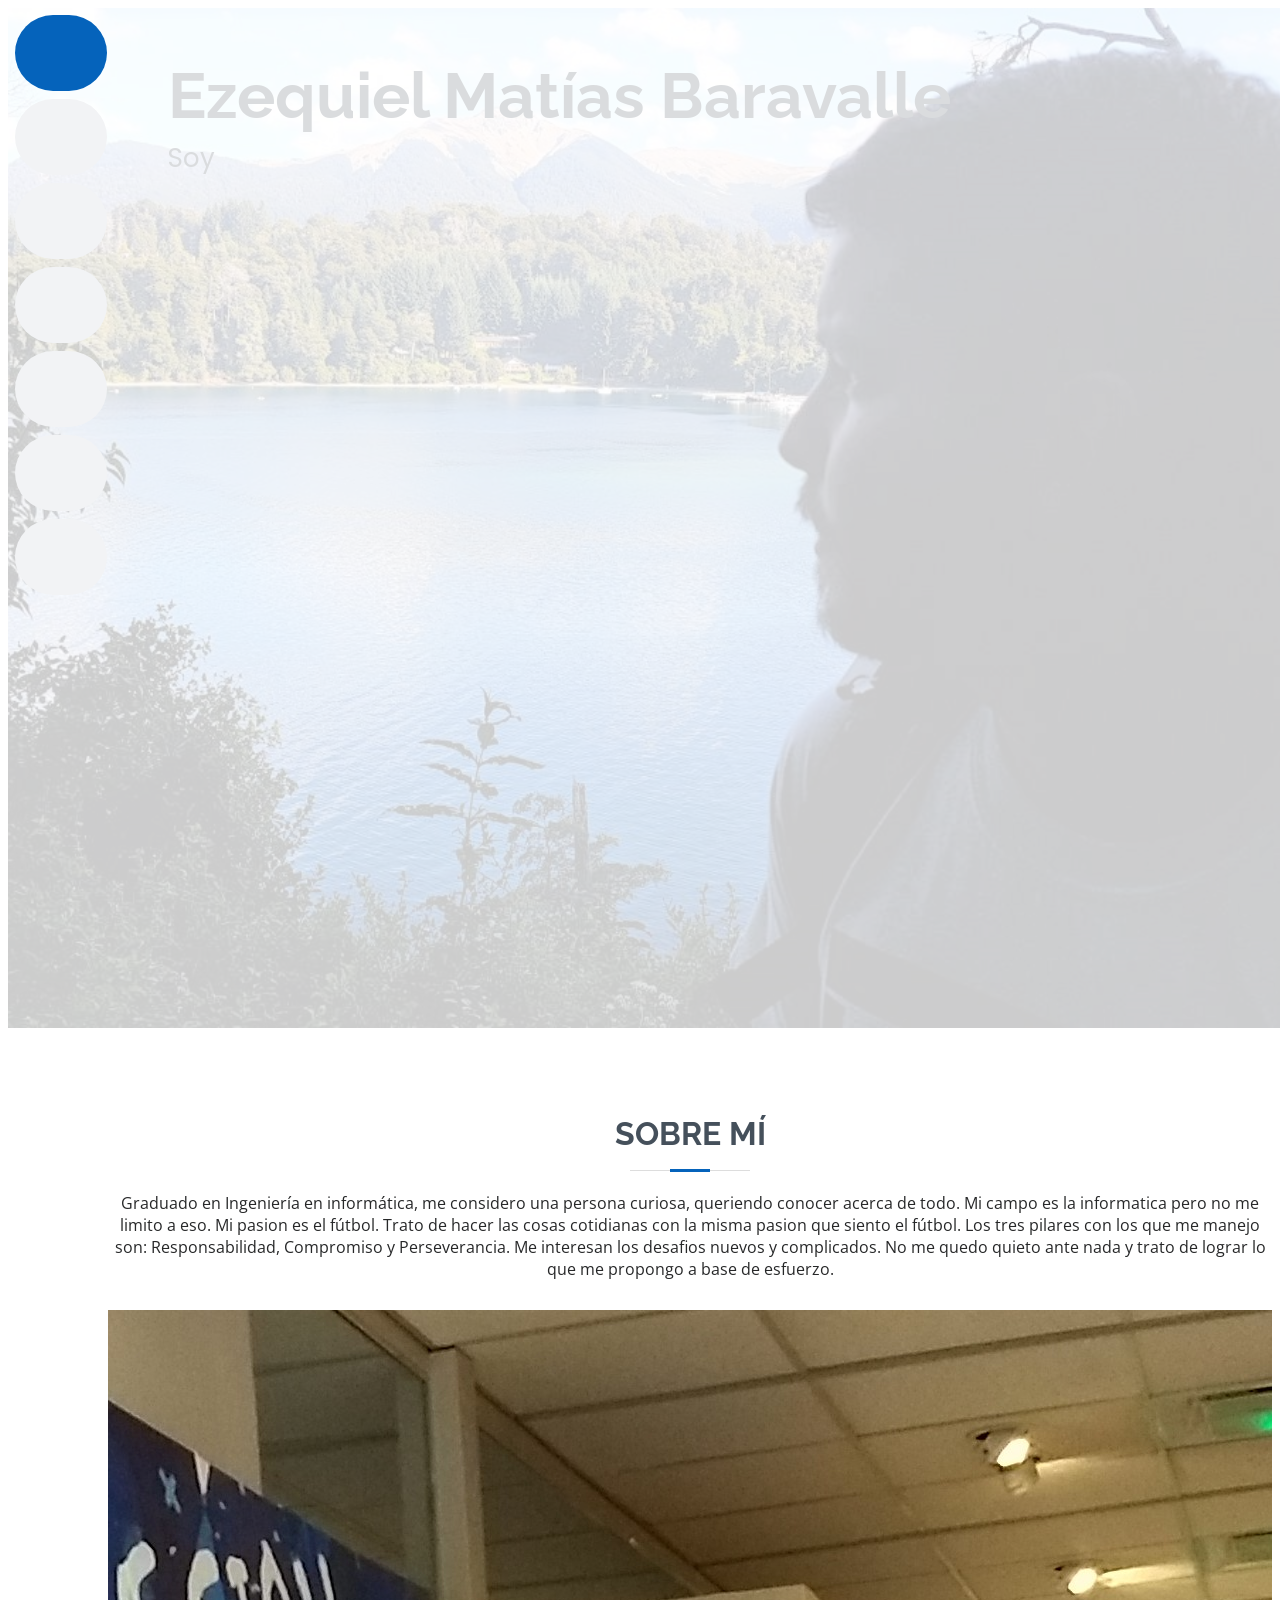
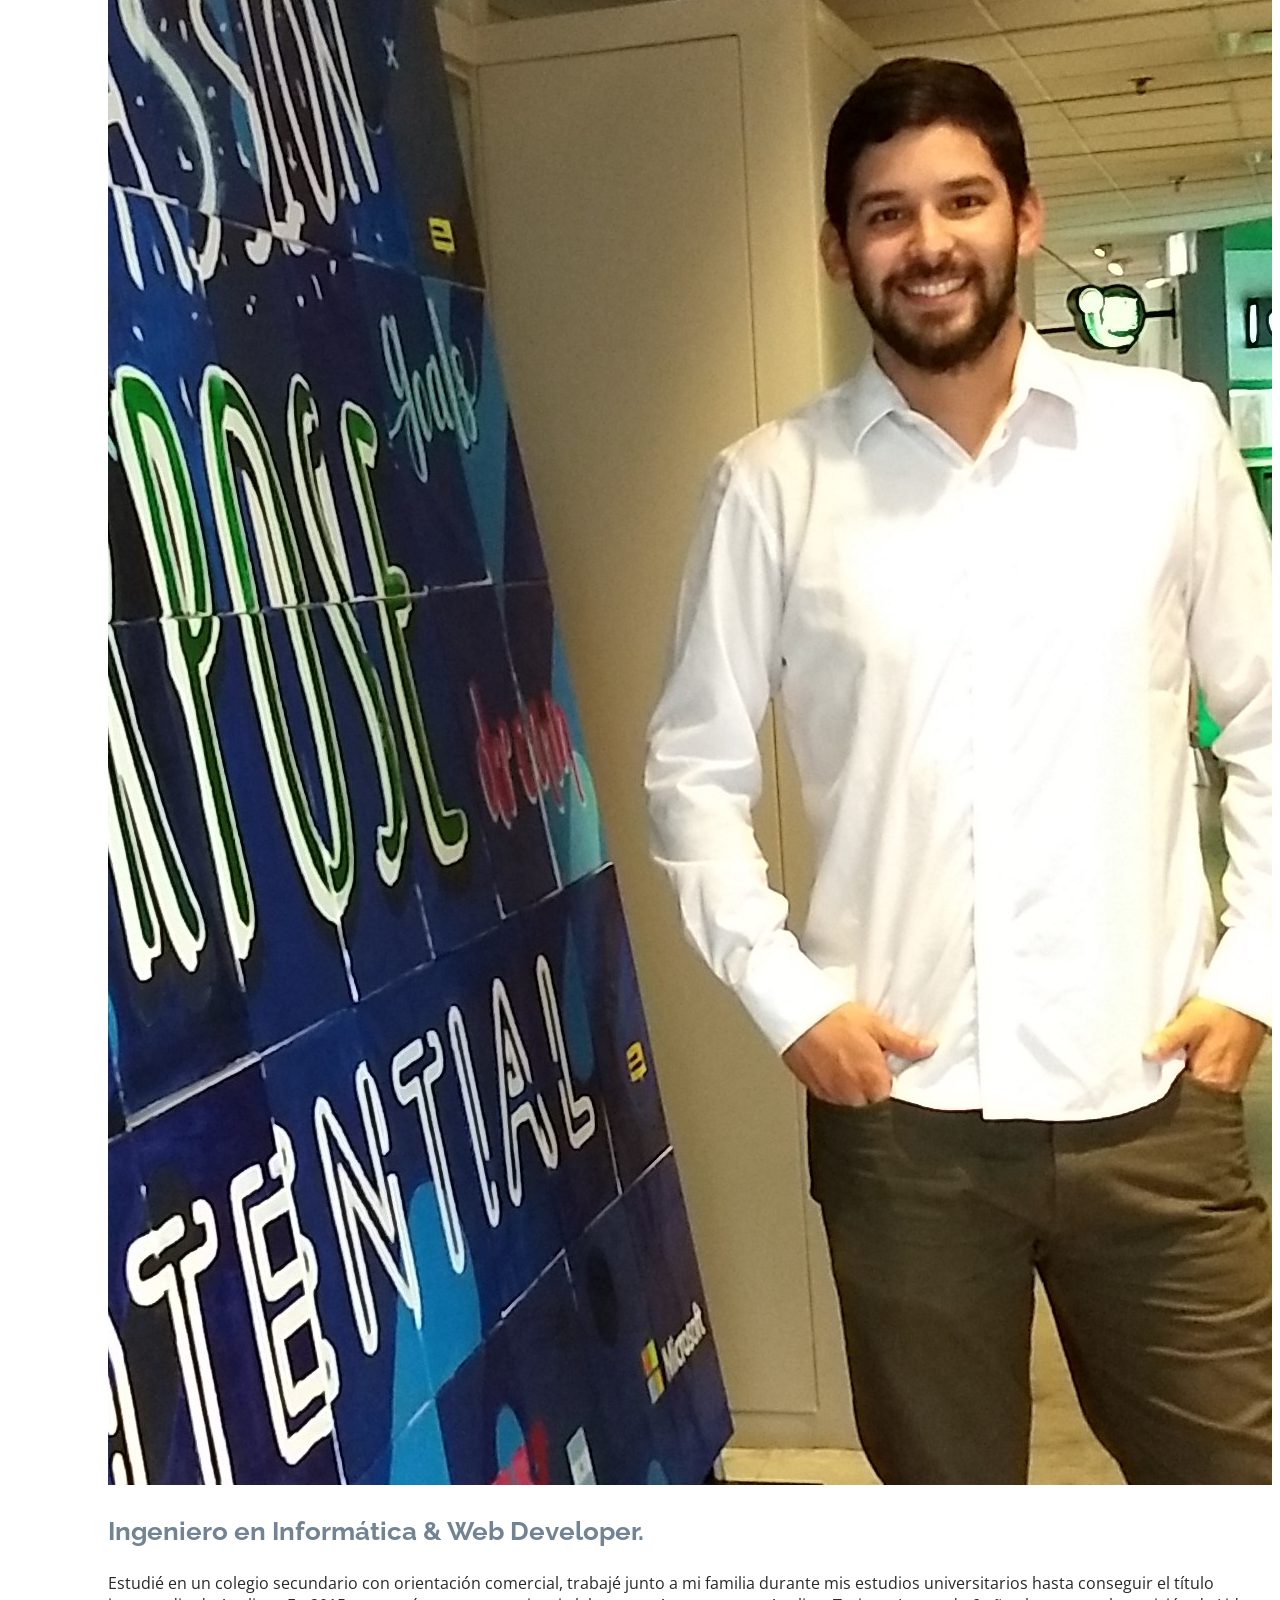
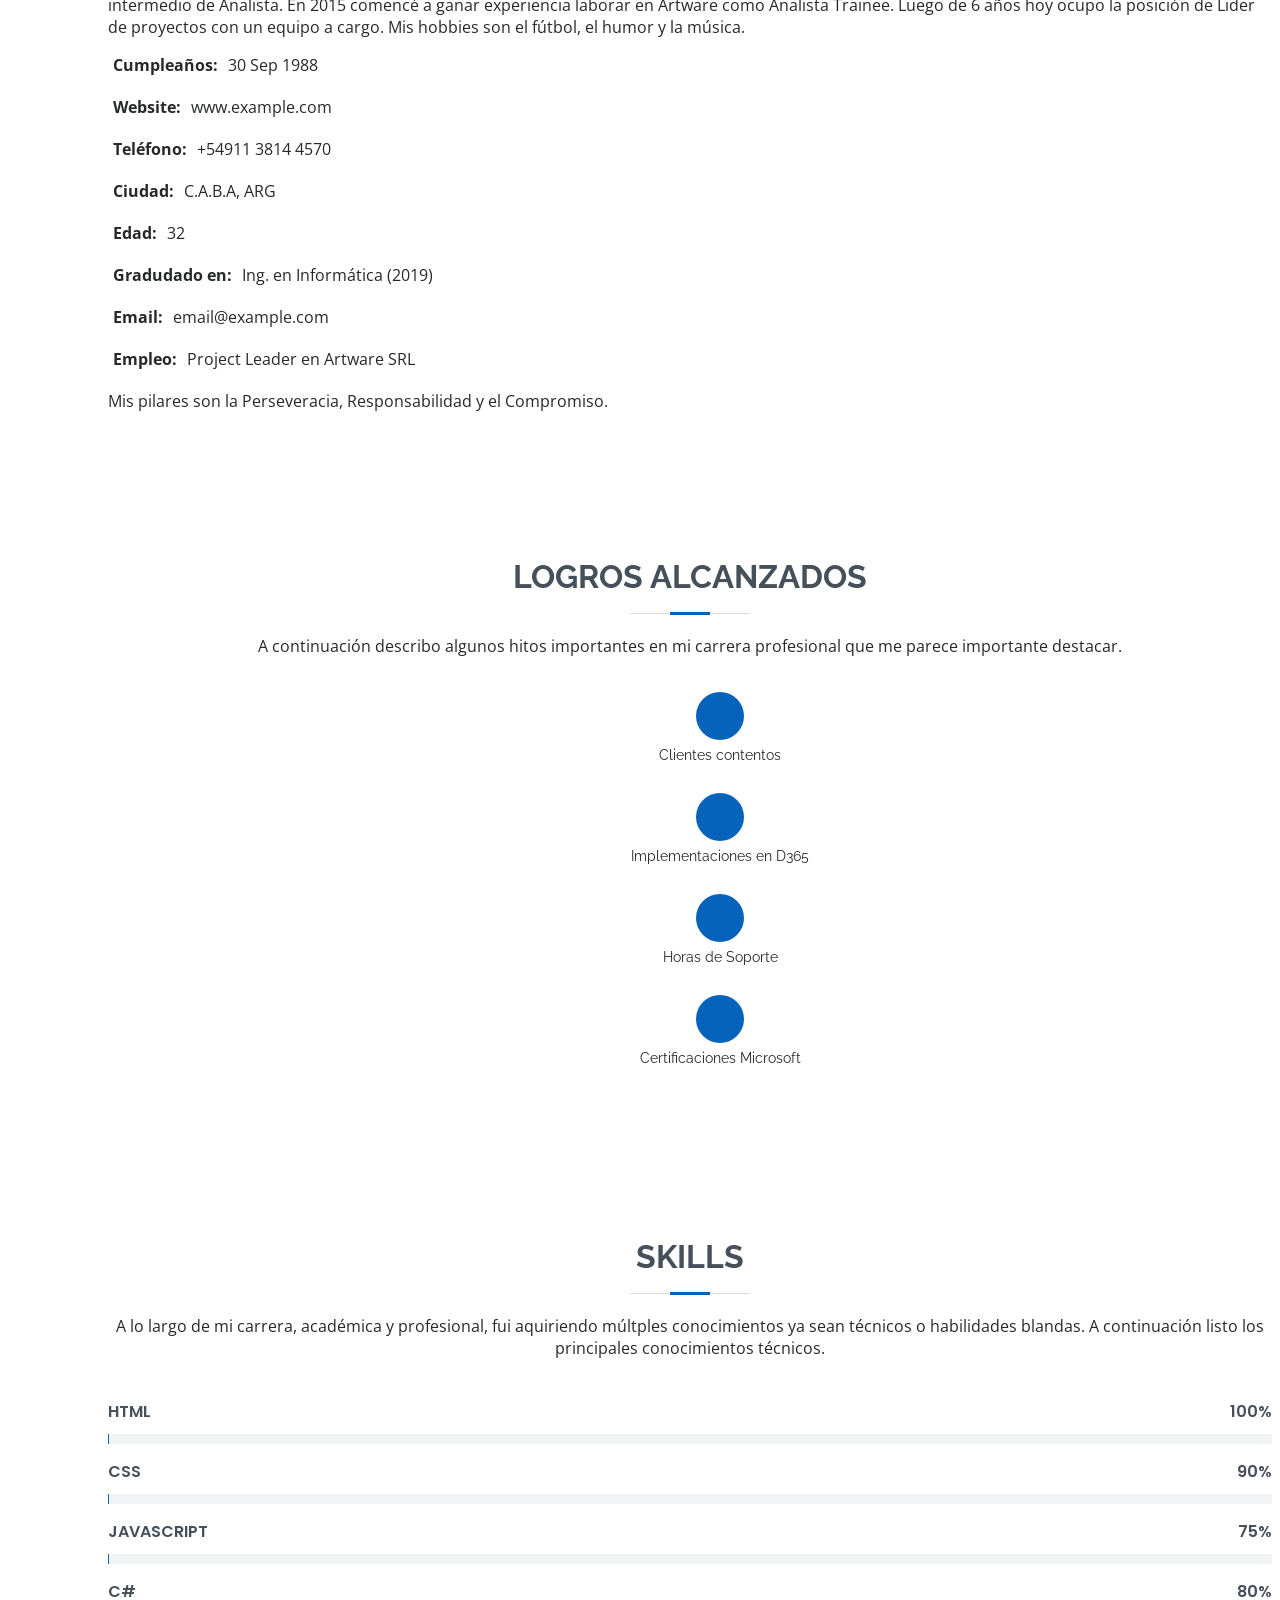
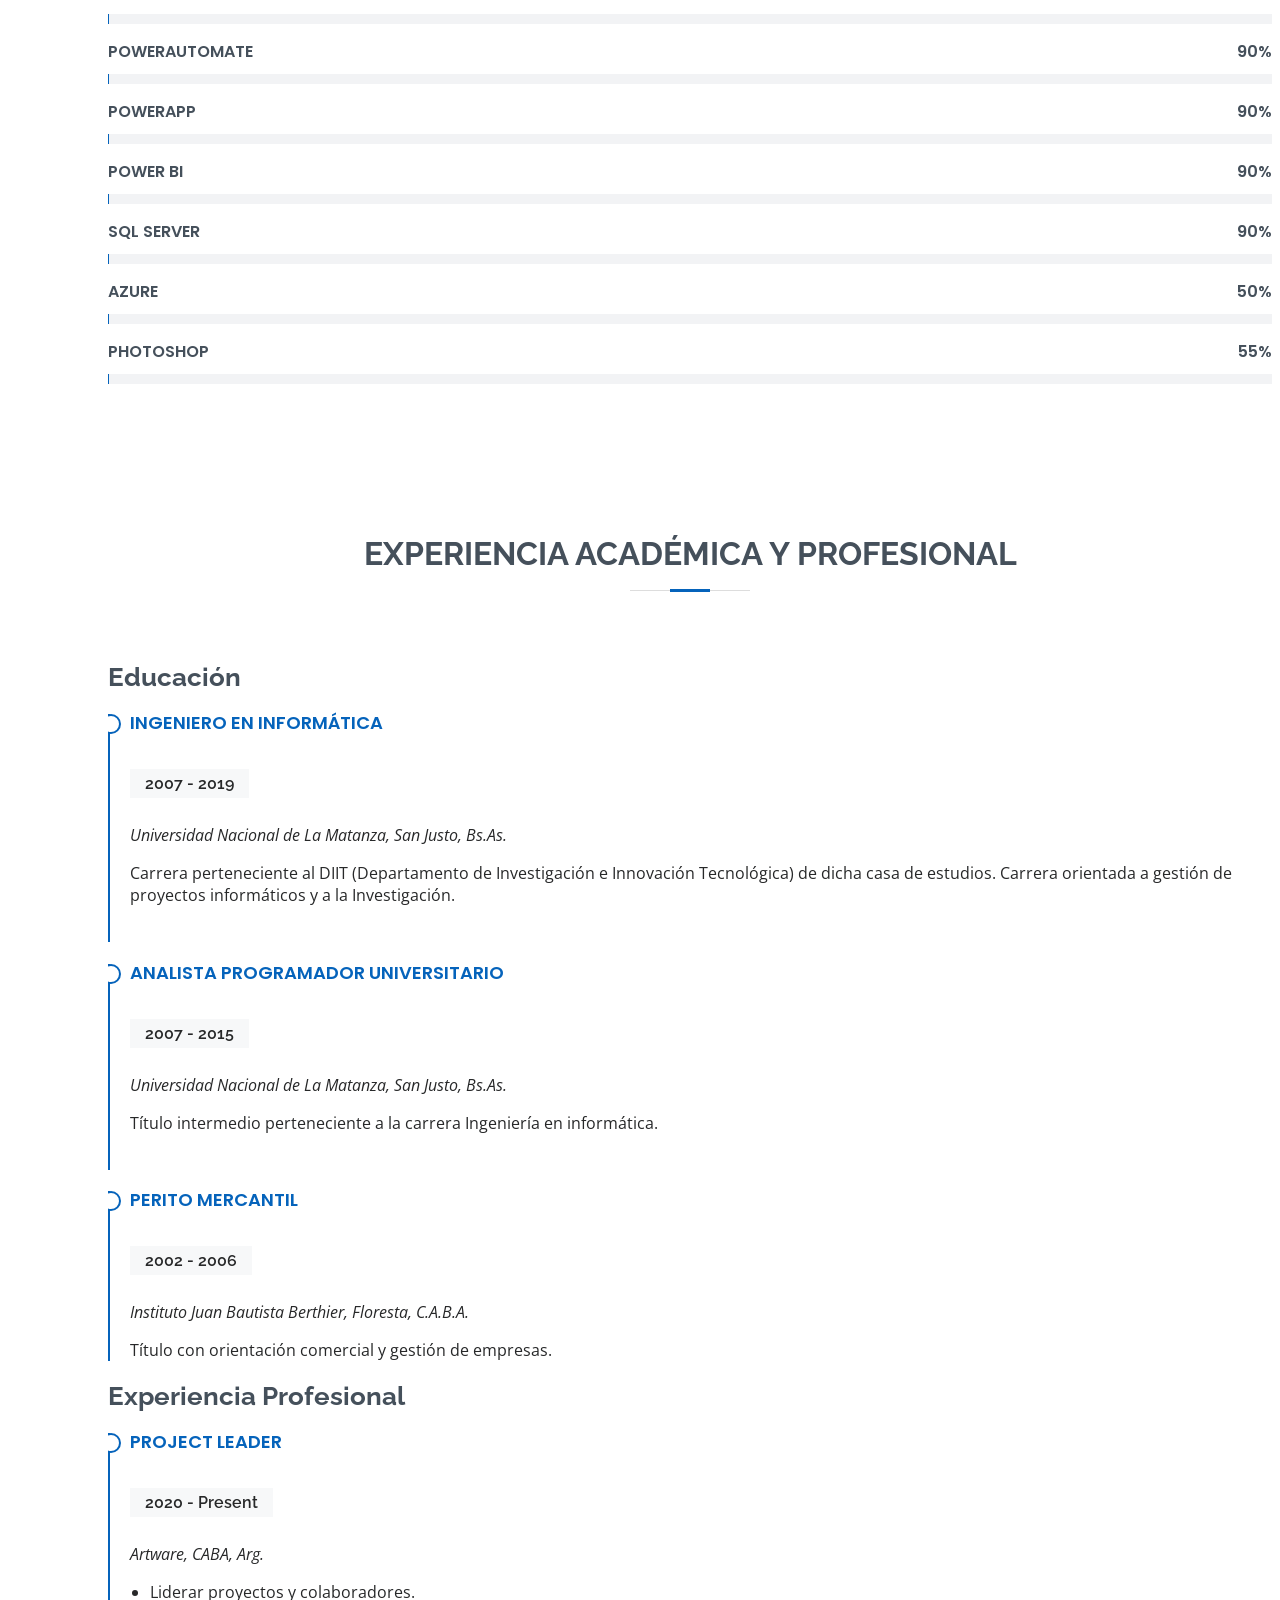
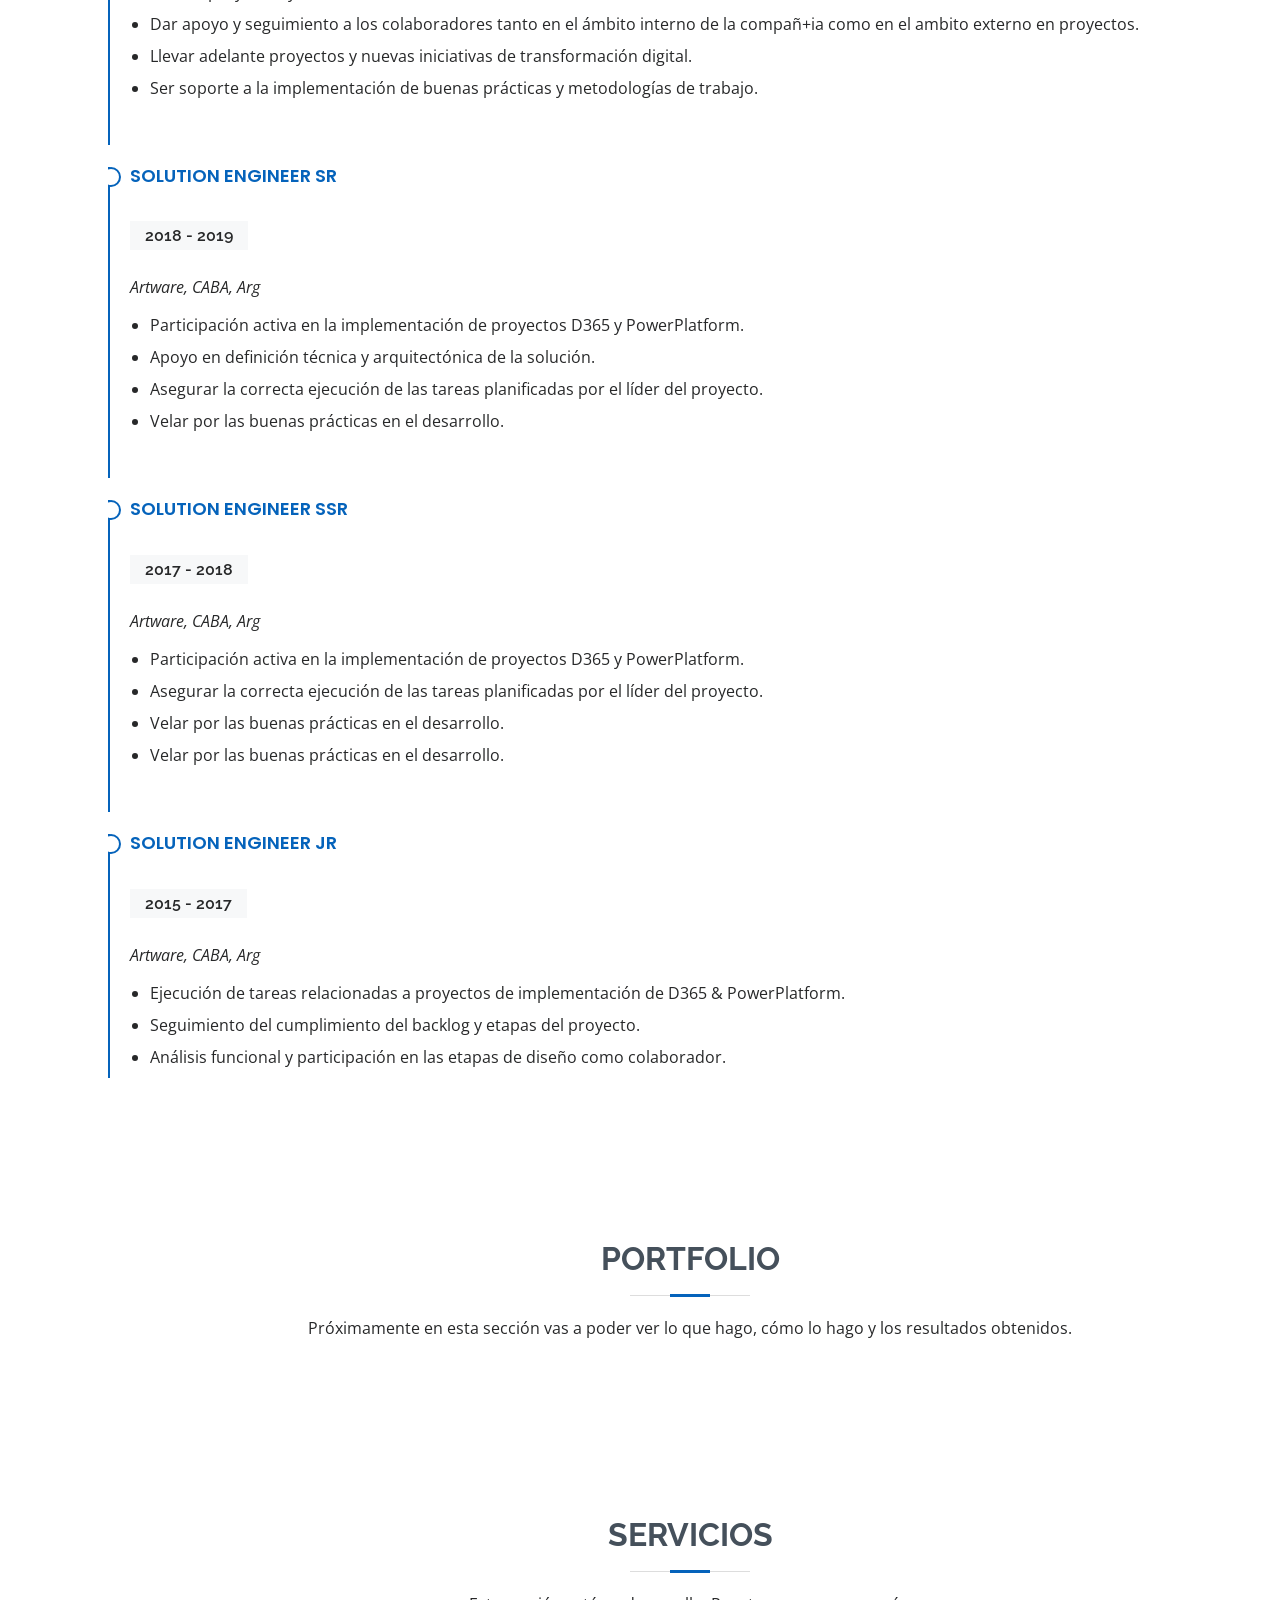
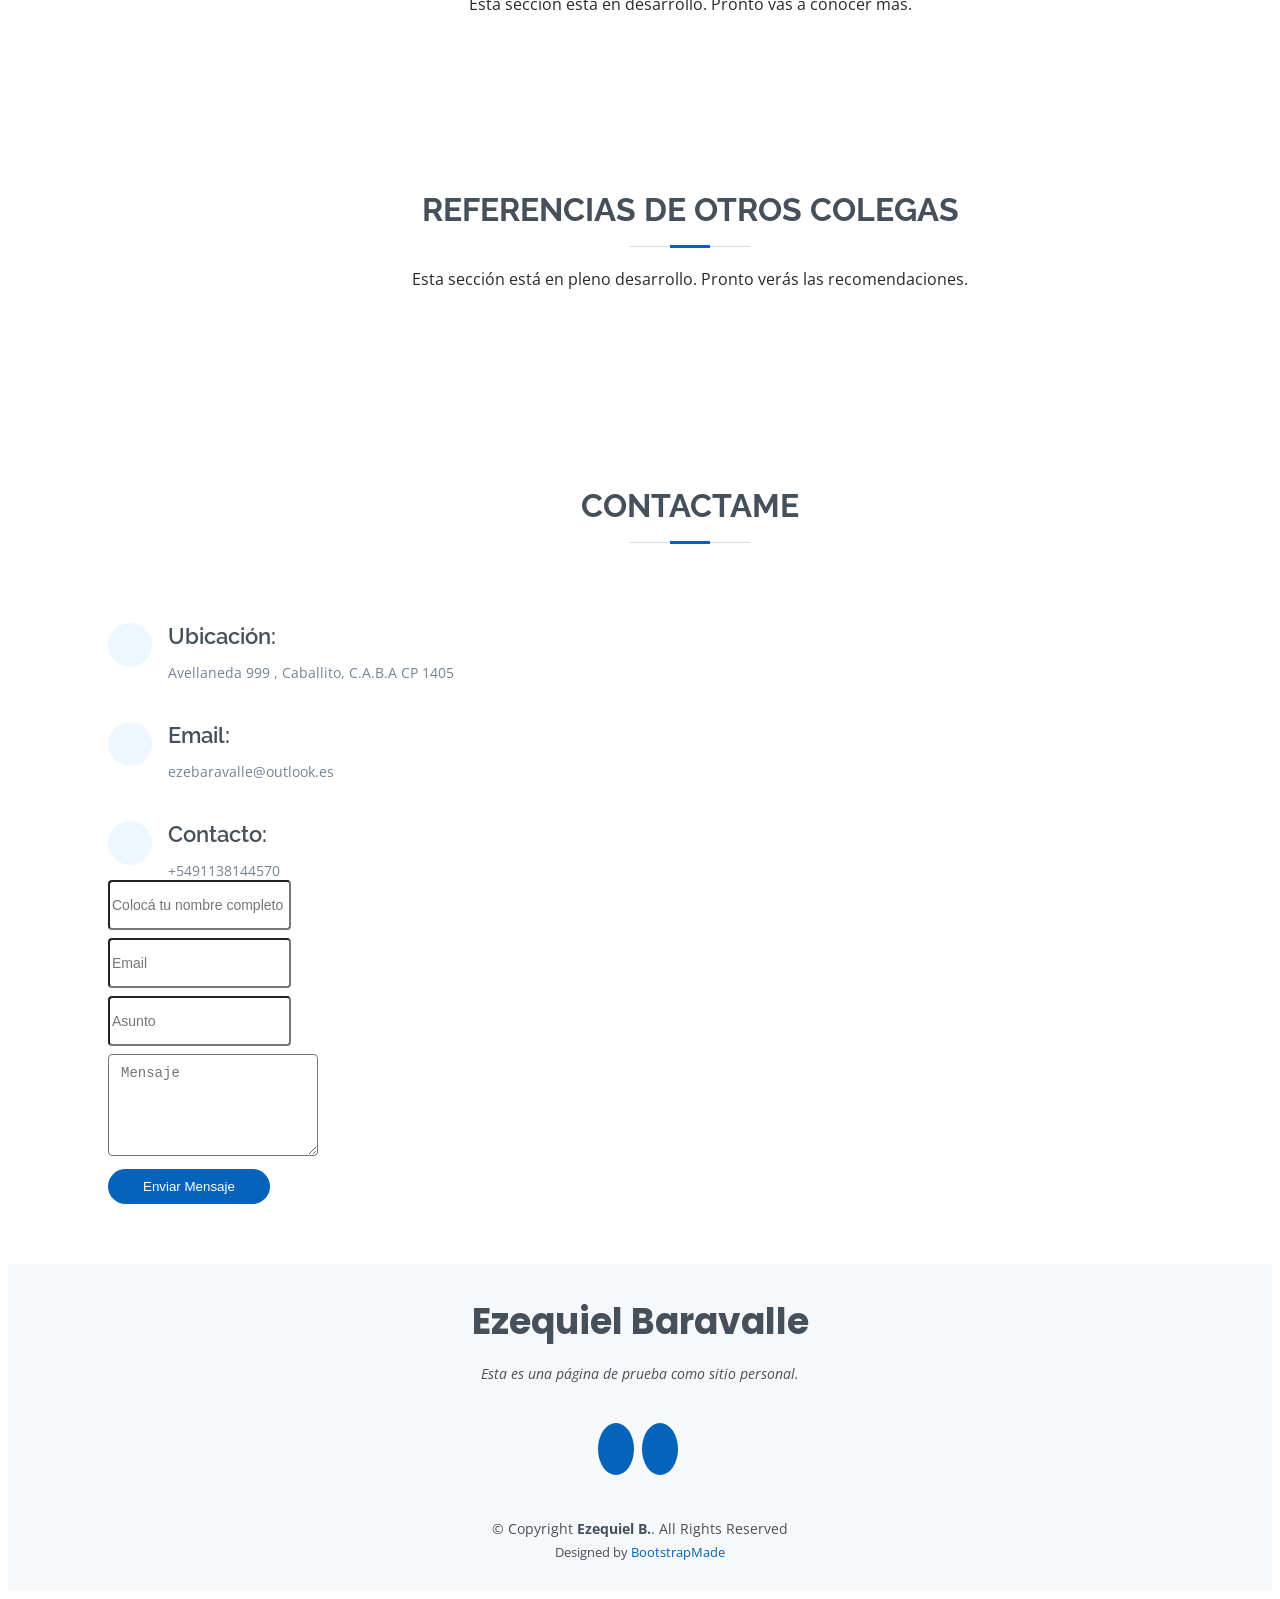
==== commit a3b8b783: "Versión 1.0.1 de la web" ====
--- a/index.html
+++ b/index.html
@@ -236,7 +236,7 @@
             </div>
             
             <div class="progress">
-              <span class="skill">PowerBi <i class="val">90%</i></span>
+              <span class="skill">Power Bi <i class="val">90%</i></span>
               <div class="progress-bar-wrap">
                 <div class="progress-bar" role="progressbar" aria-valuenow="90" aria-valuemin="0" aria-valuemax="100"></div>
               </div>
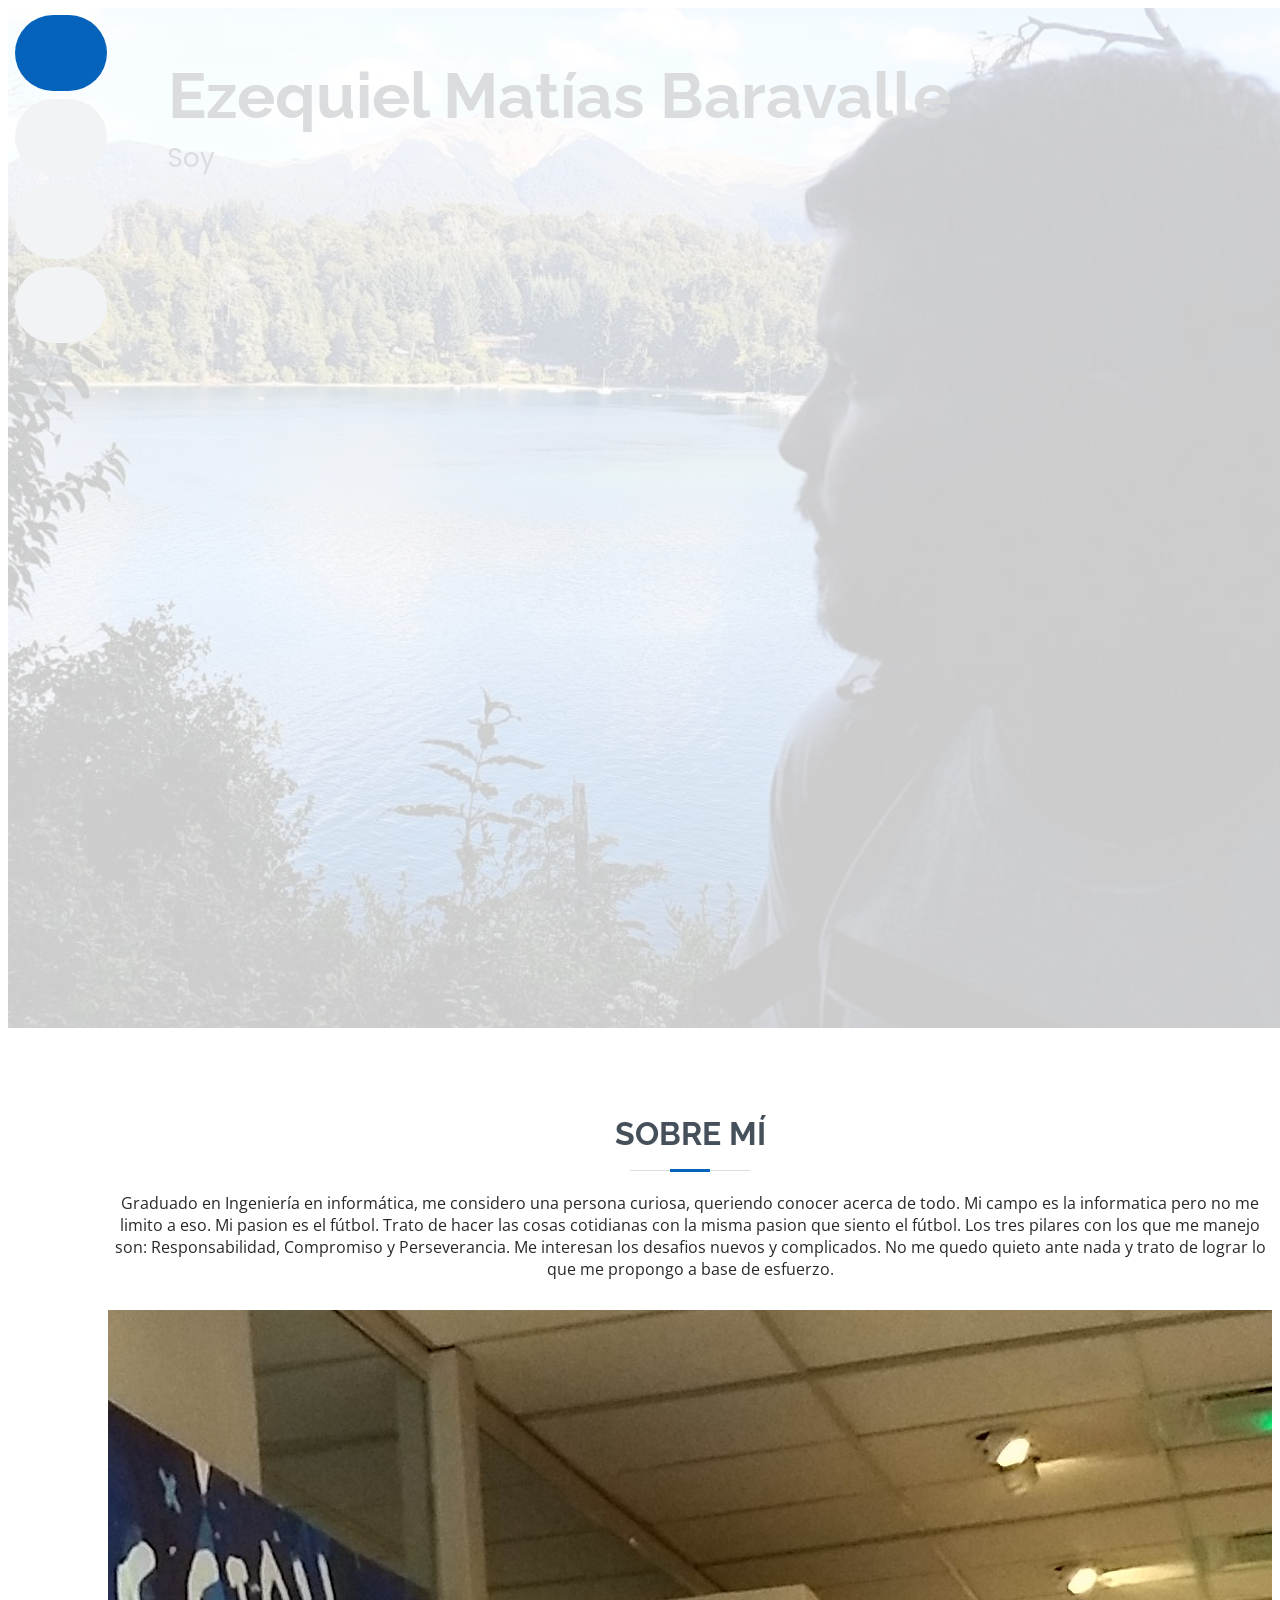
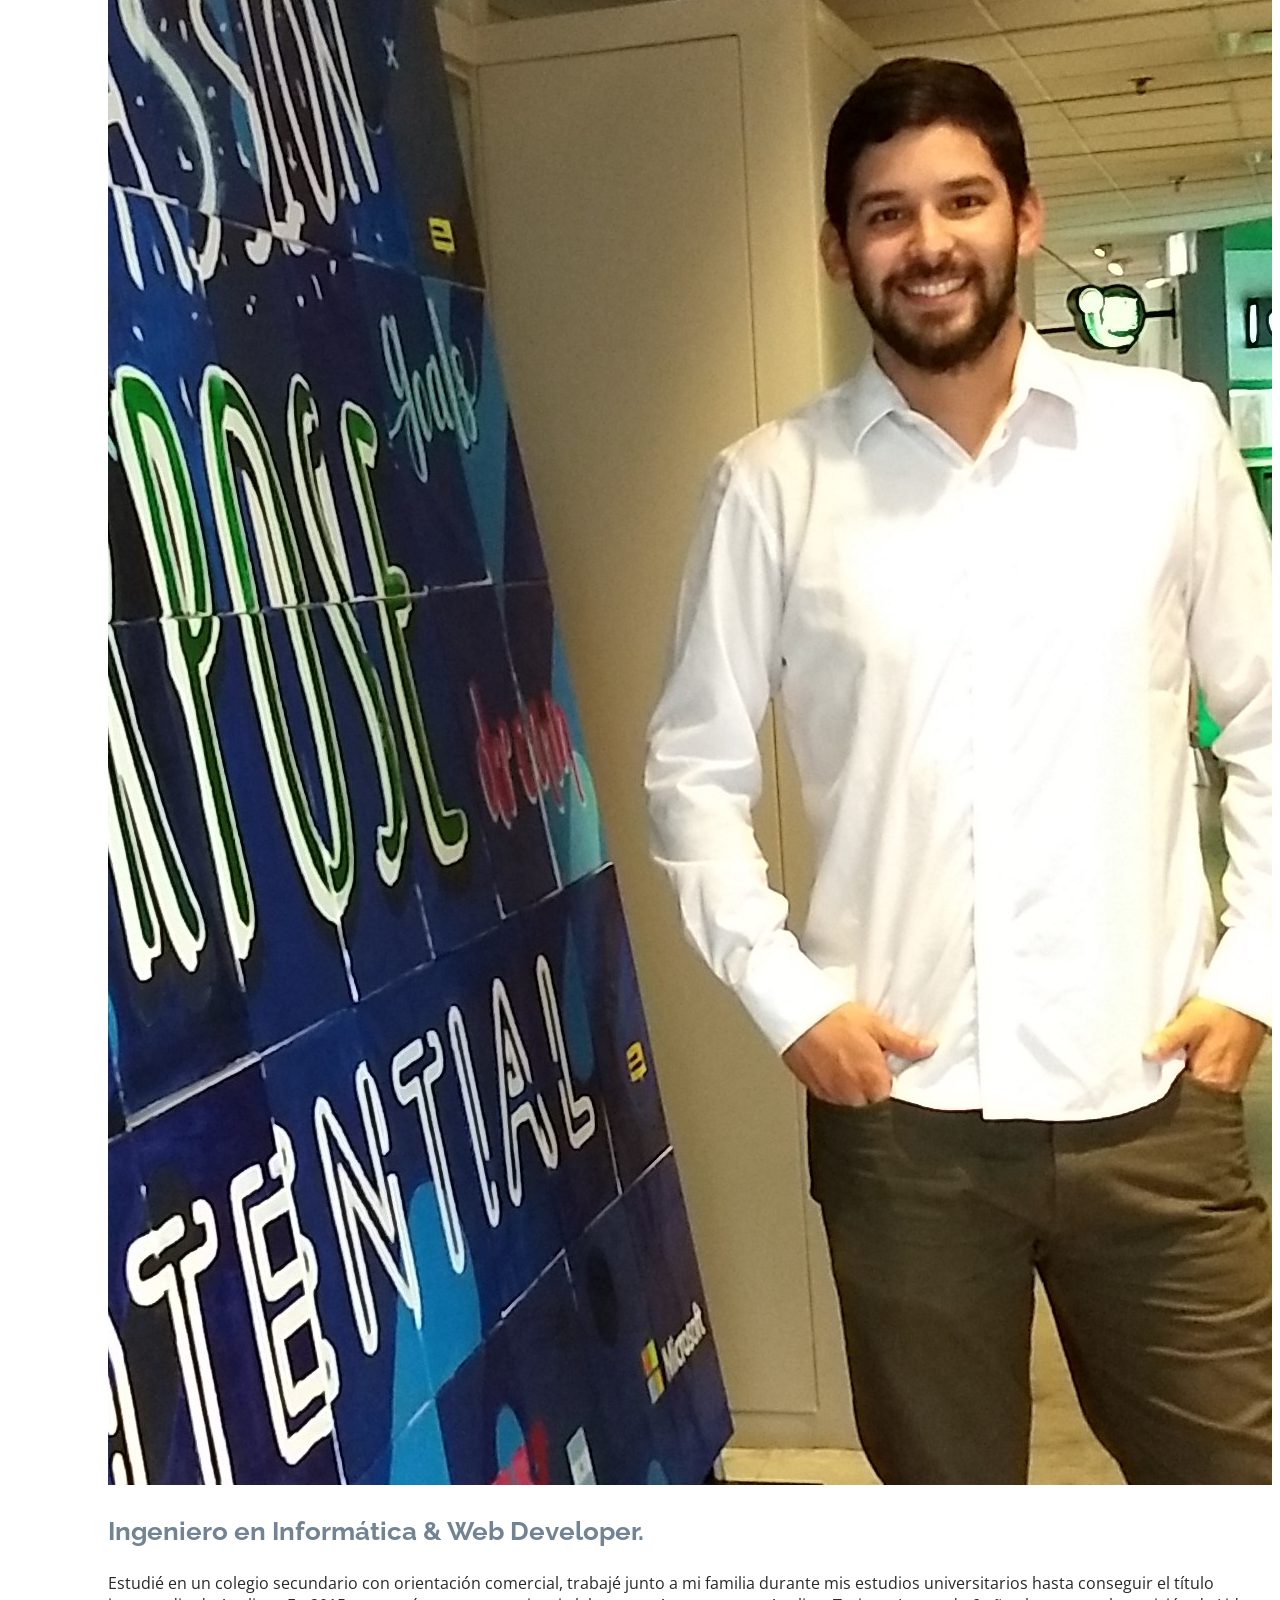
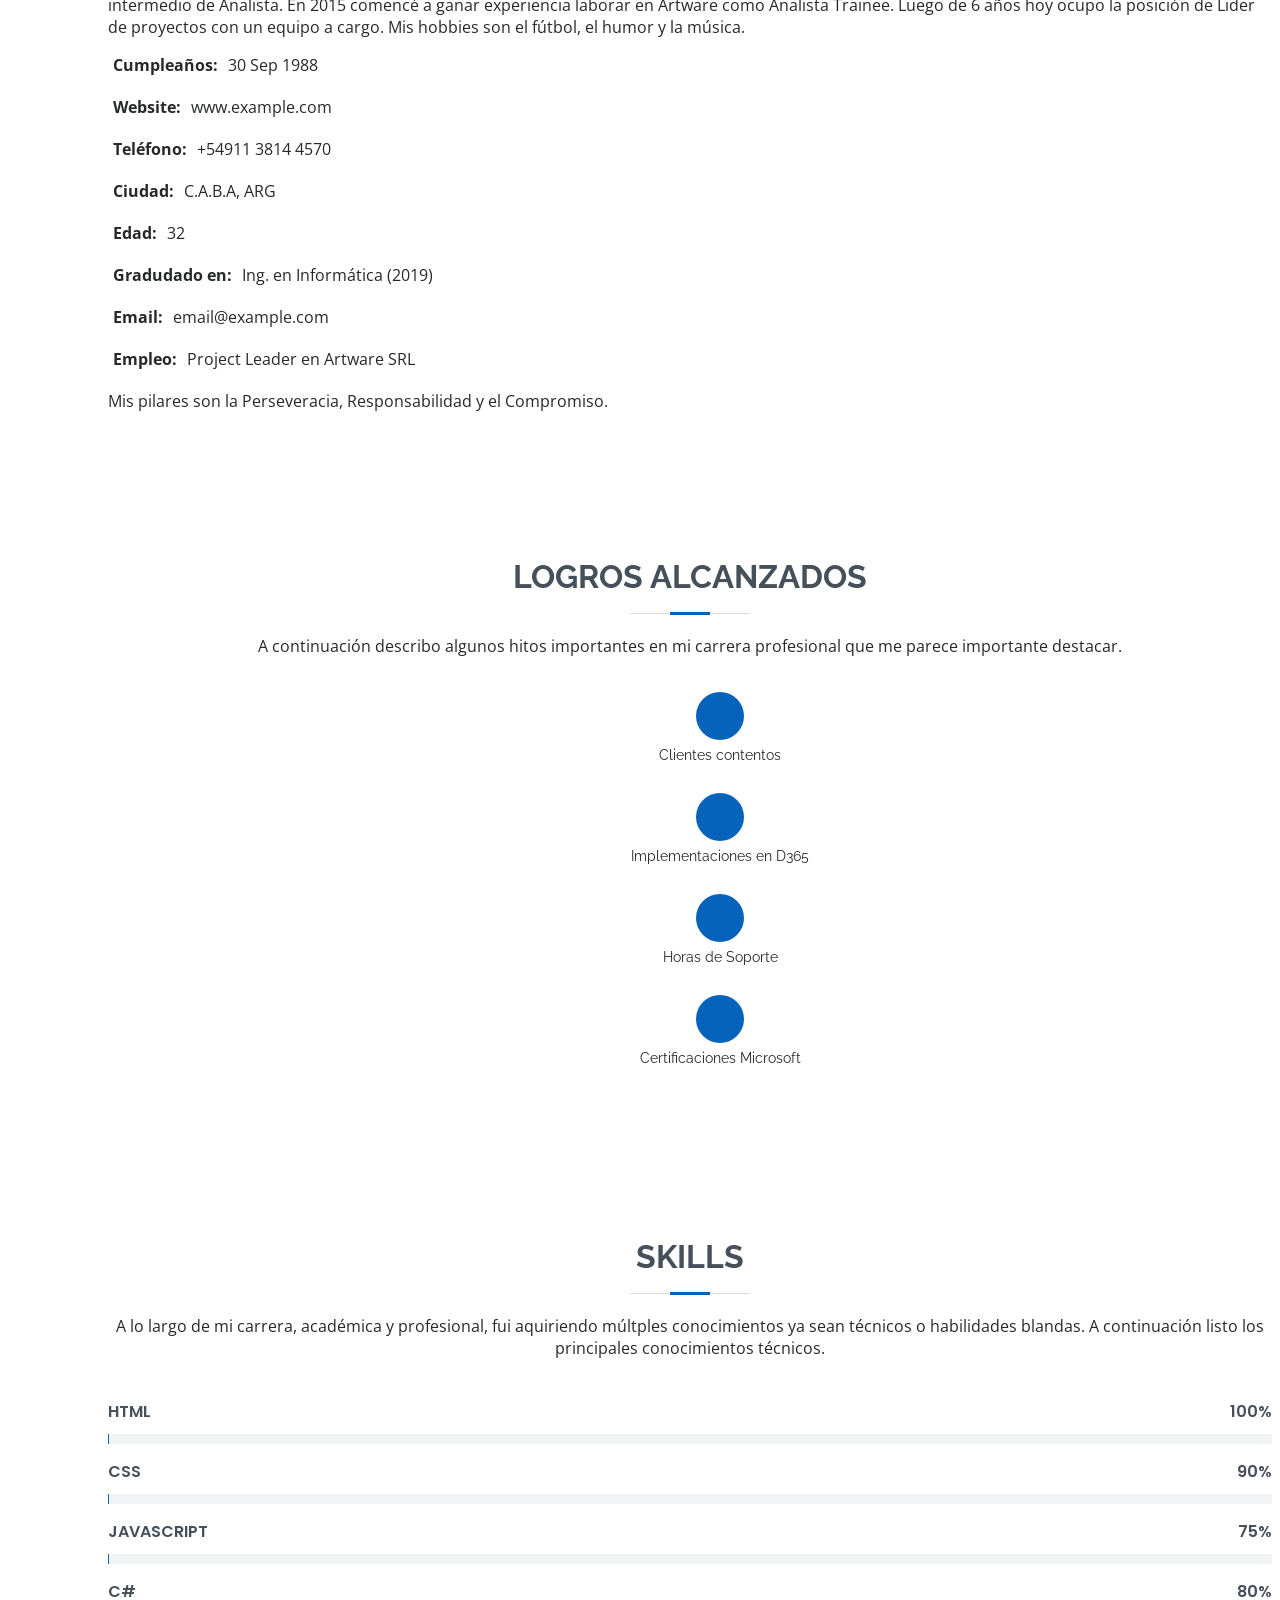
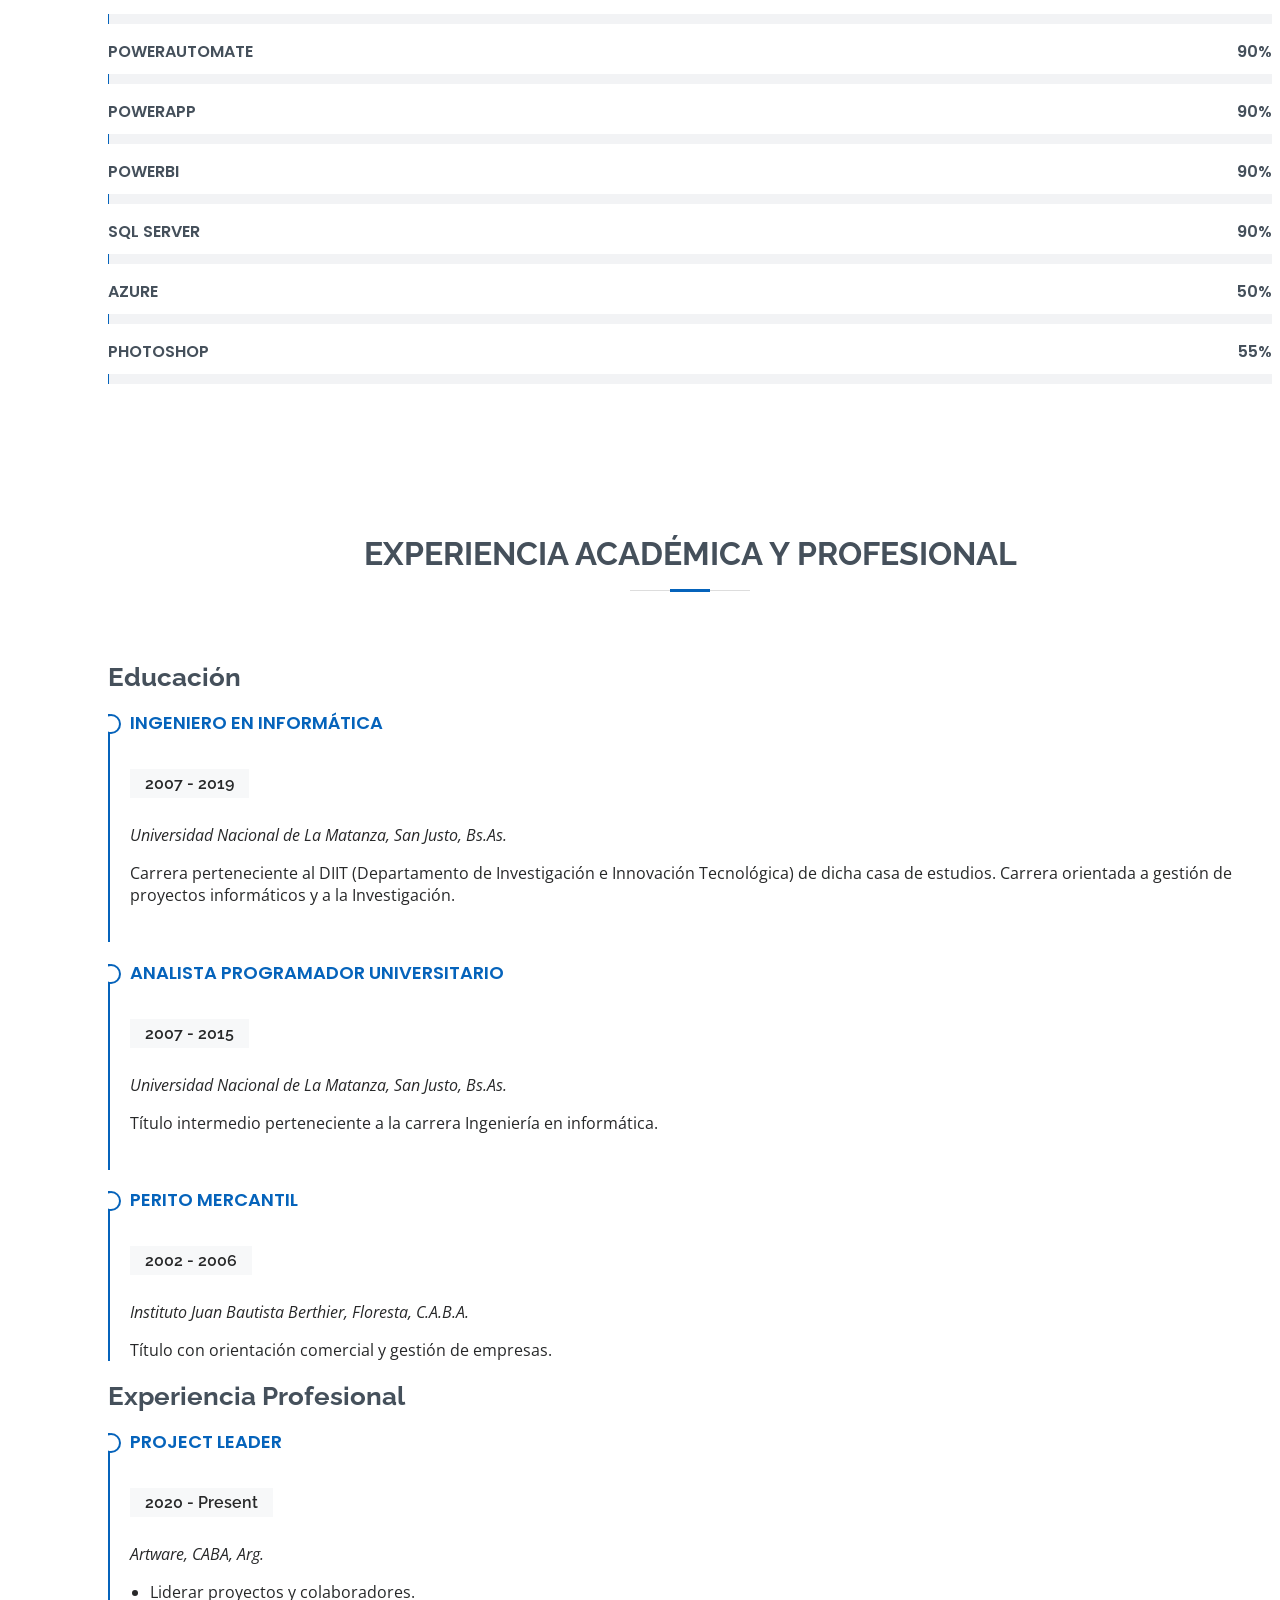
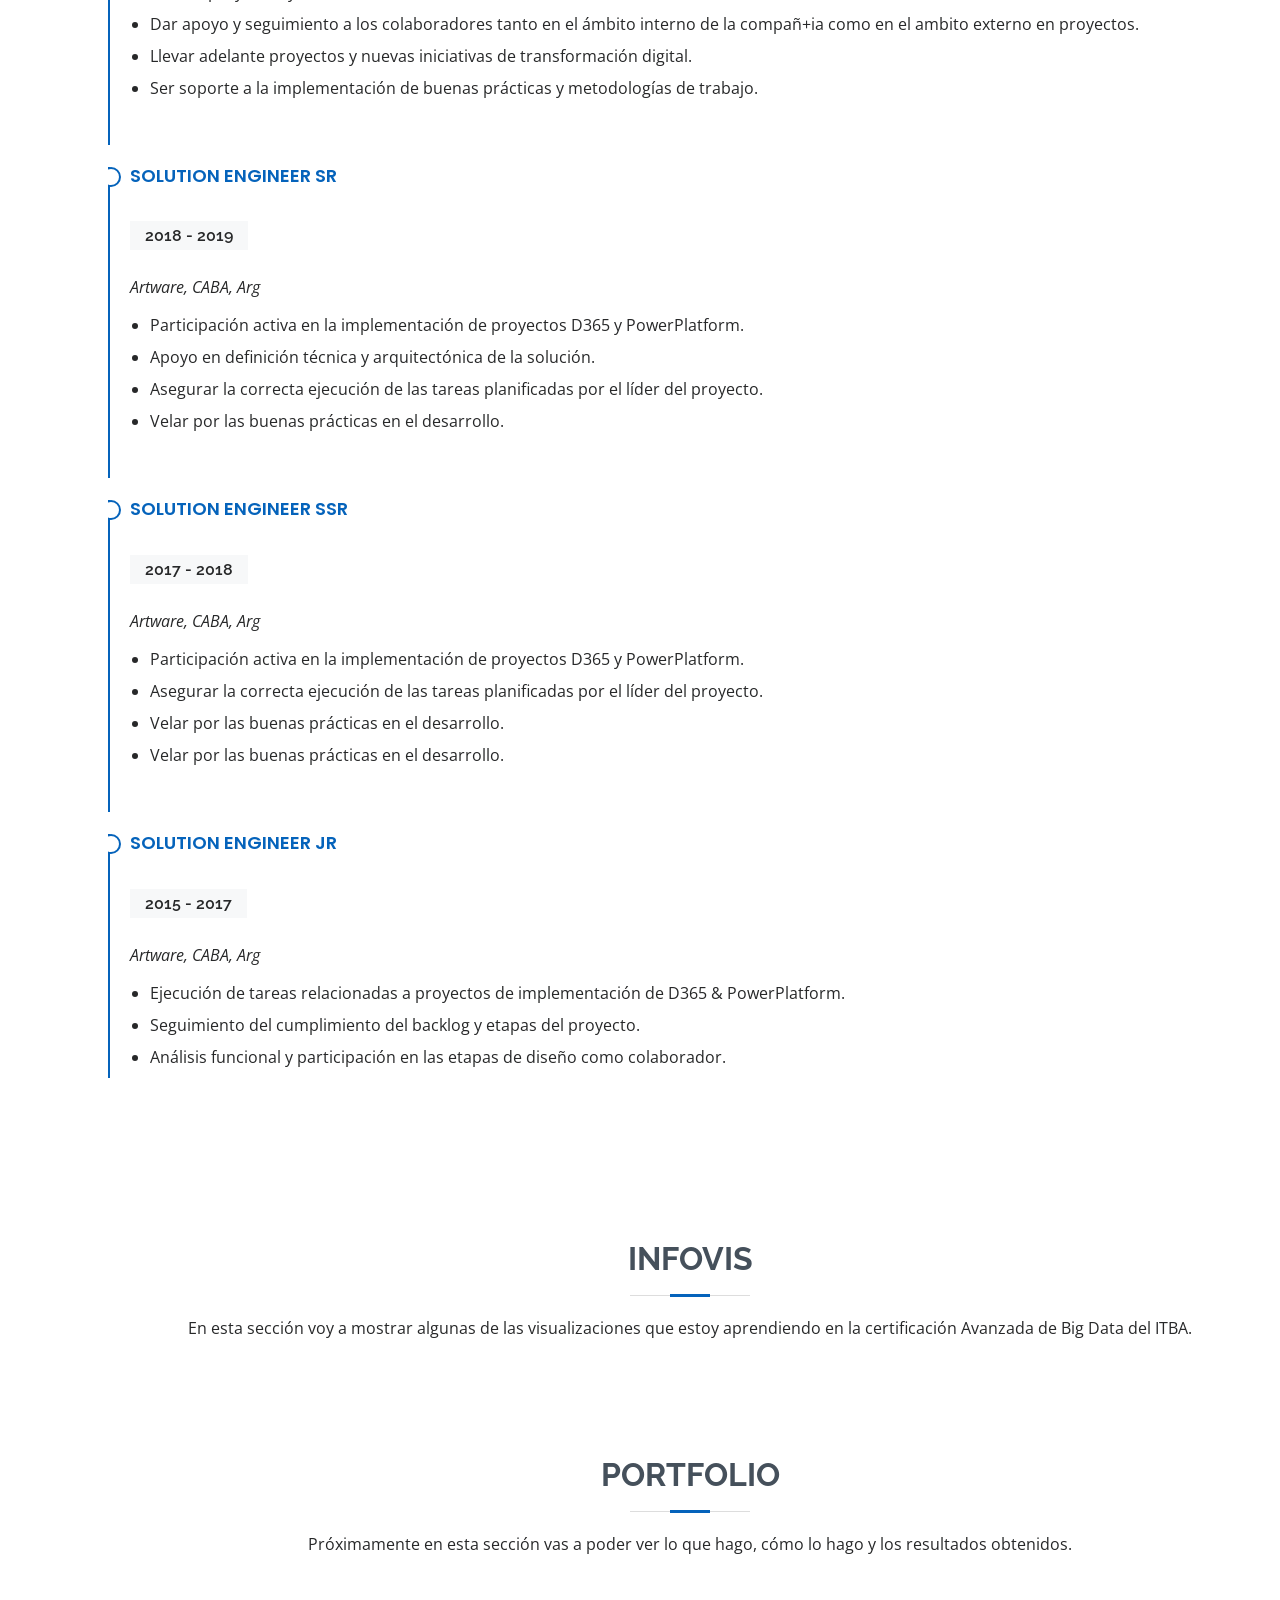
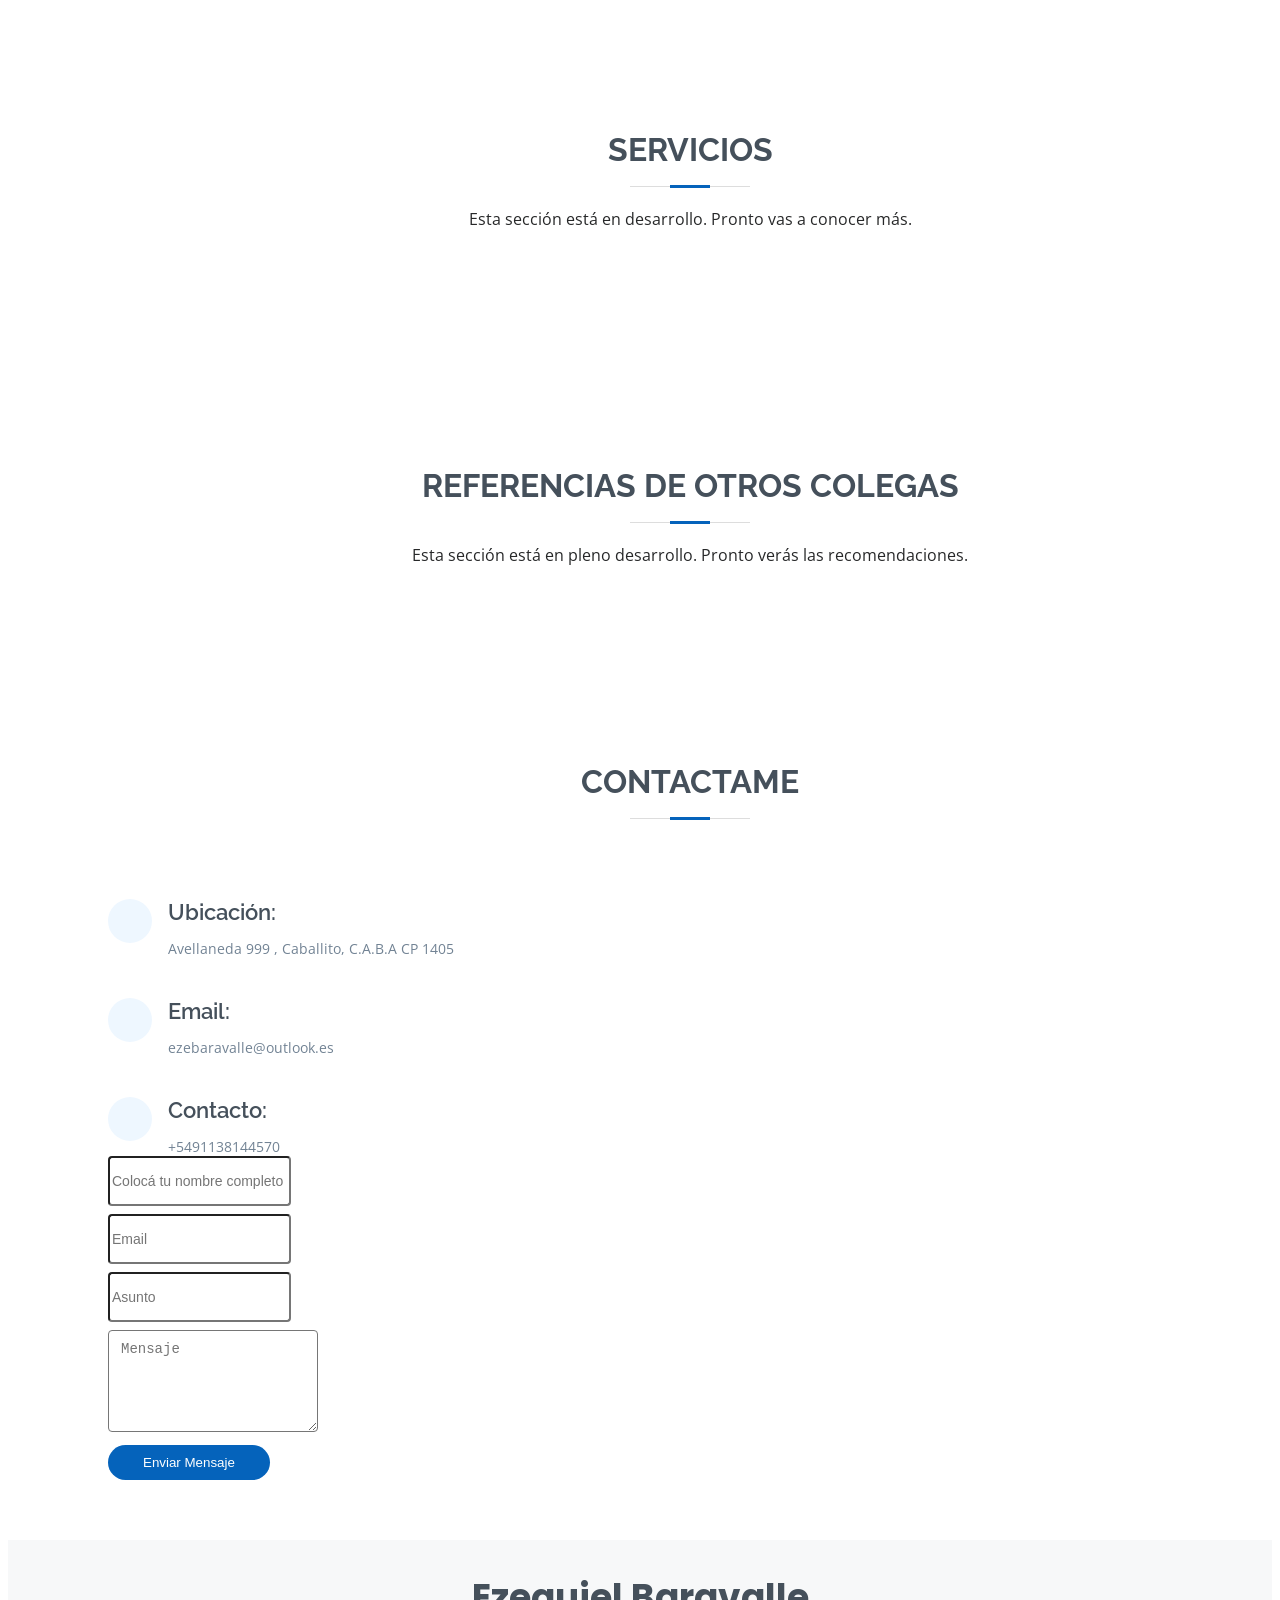
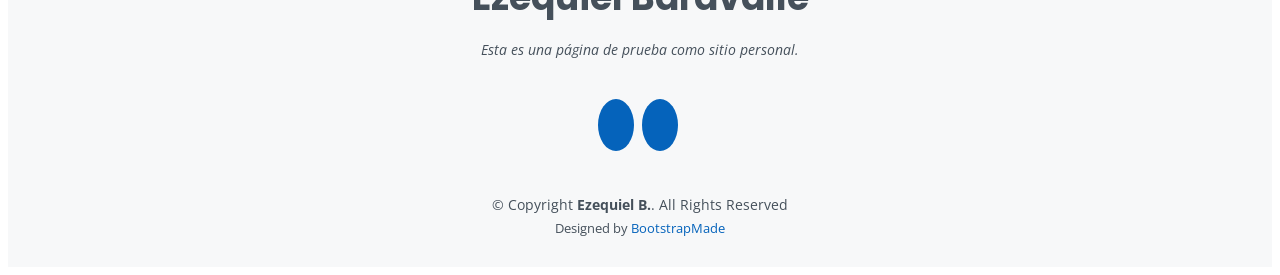
==== commit 5766719c: "Agregado de la sección InfoVis versión 1.0.2" ====
--- a/index.html
+++ b/index.html
@@ -50,10 +50,14 @@
         <li><a href="#hero" class="nav-link scrollto active"><i class="bx bx-home"></i> <span>Home</span></a></li>
         <li><a href="#about" class="nav-link scrollto"><i class="bx bx-user"></i> <span>Sobre mí</span></a></li>
         <li><a href="#resume" class="nav-link scrollto"><i class="bx bx-file-blank"></i> <span>Experiencia</span></a></li>
-        <li><a href="#portfolio" class="nav-link scrollto"><i class="bx bx-book-content"></i> <span>Portfolio</span></a></li>
+        <li><a href="#infovis" class="nav-link scrollto"><i class="bx bx-file-blank"></i> <span>InfoVis</span></a></li>
+        
+        <!--<li><a href="#portfolio" class="nav-link scrollto"><i class="bx bx-book-content"></i> <span>Portfolio</span></a></li>
         <li><a href="#services" class="nav-link scrollto"><i class="bx bx-server"></i> <span>Servicios</span></a></li>
         <li><a href="./articulos.html" class="nav-link scrollto"><i class="bi bi-book"></i> <span>Blog</span></a>
         <li><a href="#contact" class="nav-link scrollto"><i class="bx bx-envelope"></i> <span>Contactame</span></a></li>
+        -->
+
       </ul>
     </nav><!-- .nav-menu -->
 
@@ -236,7 +240,7 @@
             </div>
             
             <div class="progress">
-              <span class="skill">Power Bi <i class="val">90%</i></span>
+              <span class="skill">PowerBi <i class="val">90%</i></span>
               <div class="progress-bar-wrap">
                 <div class="progress-bar" role="progressbar" aria-valuenow="90" aria-valuemin="0" aria-valuemax="100"></div>
               </div>
@@ -370,6 +374,18 @@
       </div>
     </section><!-- End Resume Section -->
 
+      <!-- ======= Portfolio Section ======= -->
+      <section id="infovis" class="portfolio section-bg">
+        <div class="container" data-aos="fade-up">
+  
+          <div class="section-title">
+            <h2>InfoVis</h2>
+            <p>En esta sección voy a mostrar algunas de las visualizaciones que estoy aprendiendo en la certificación Avanzada de Big Data del ITBA.</p>
+            <div>
+
+            </div>
+          </div>
+      <!-- ======= Fin de Infovis ======= -->
     <!-- ======= Portfolio Section ======= -->
     <section id="portfolio" class="portfolio section-bg">
       <div class="container" data-aos="fade-up">
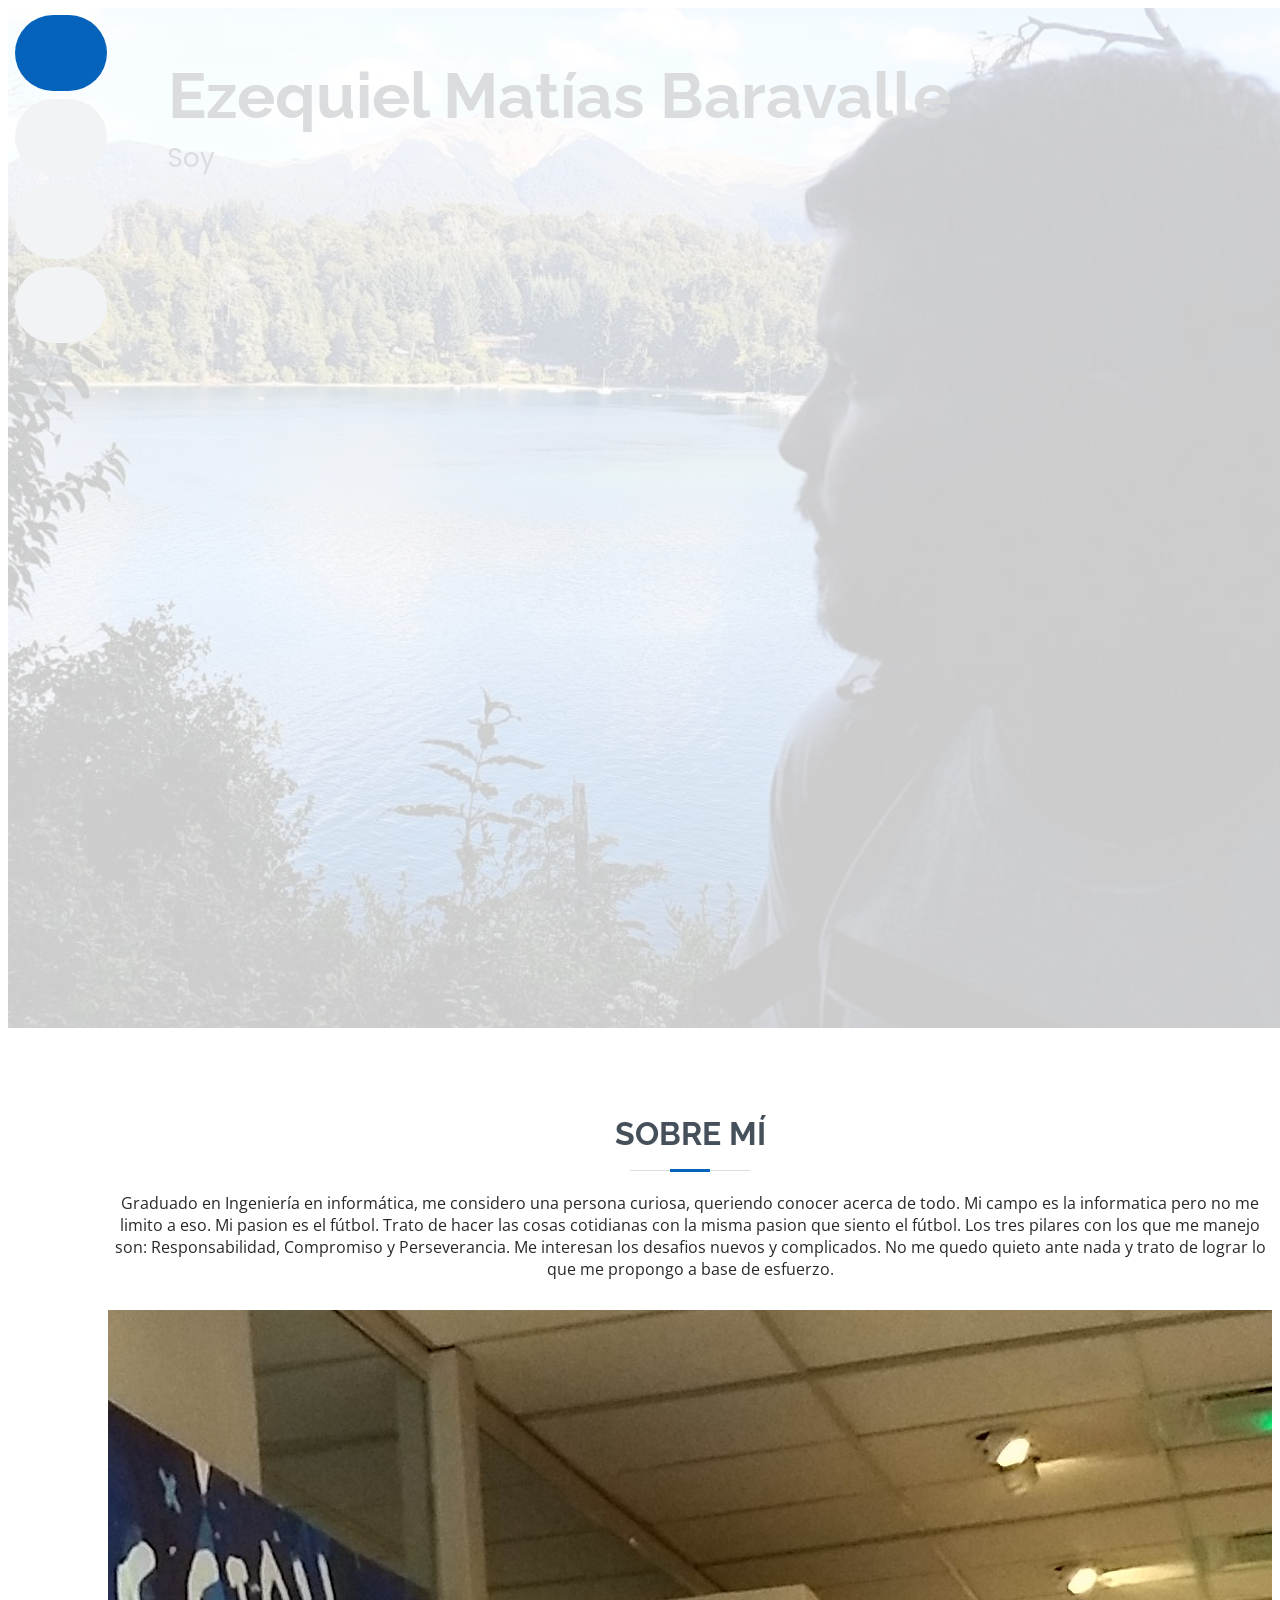
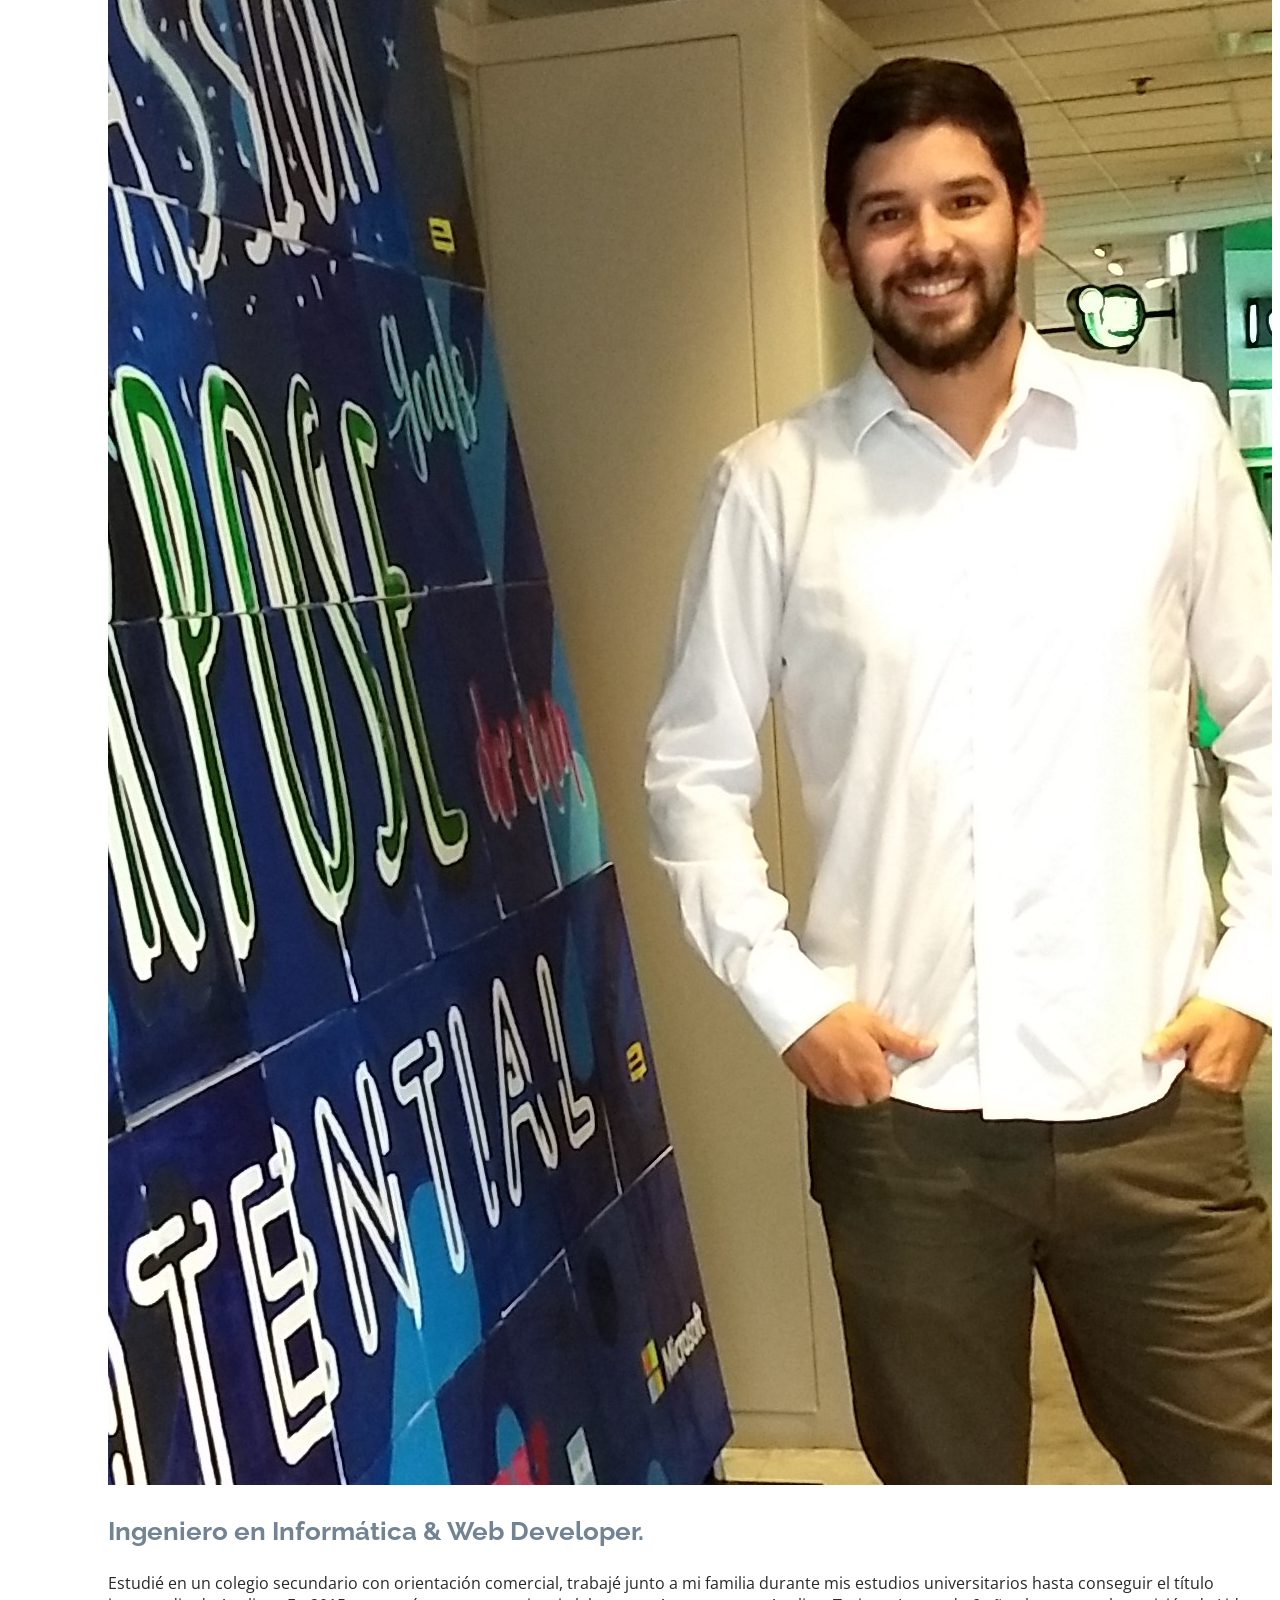
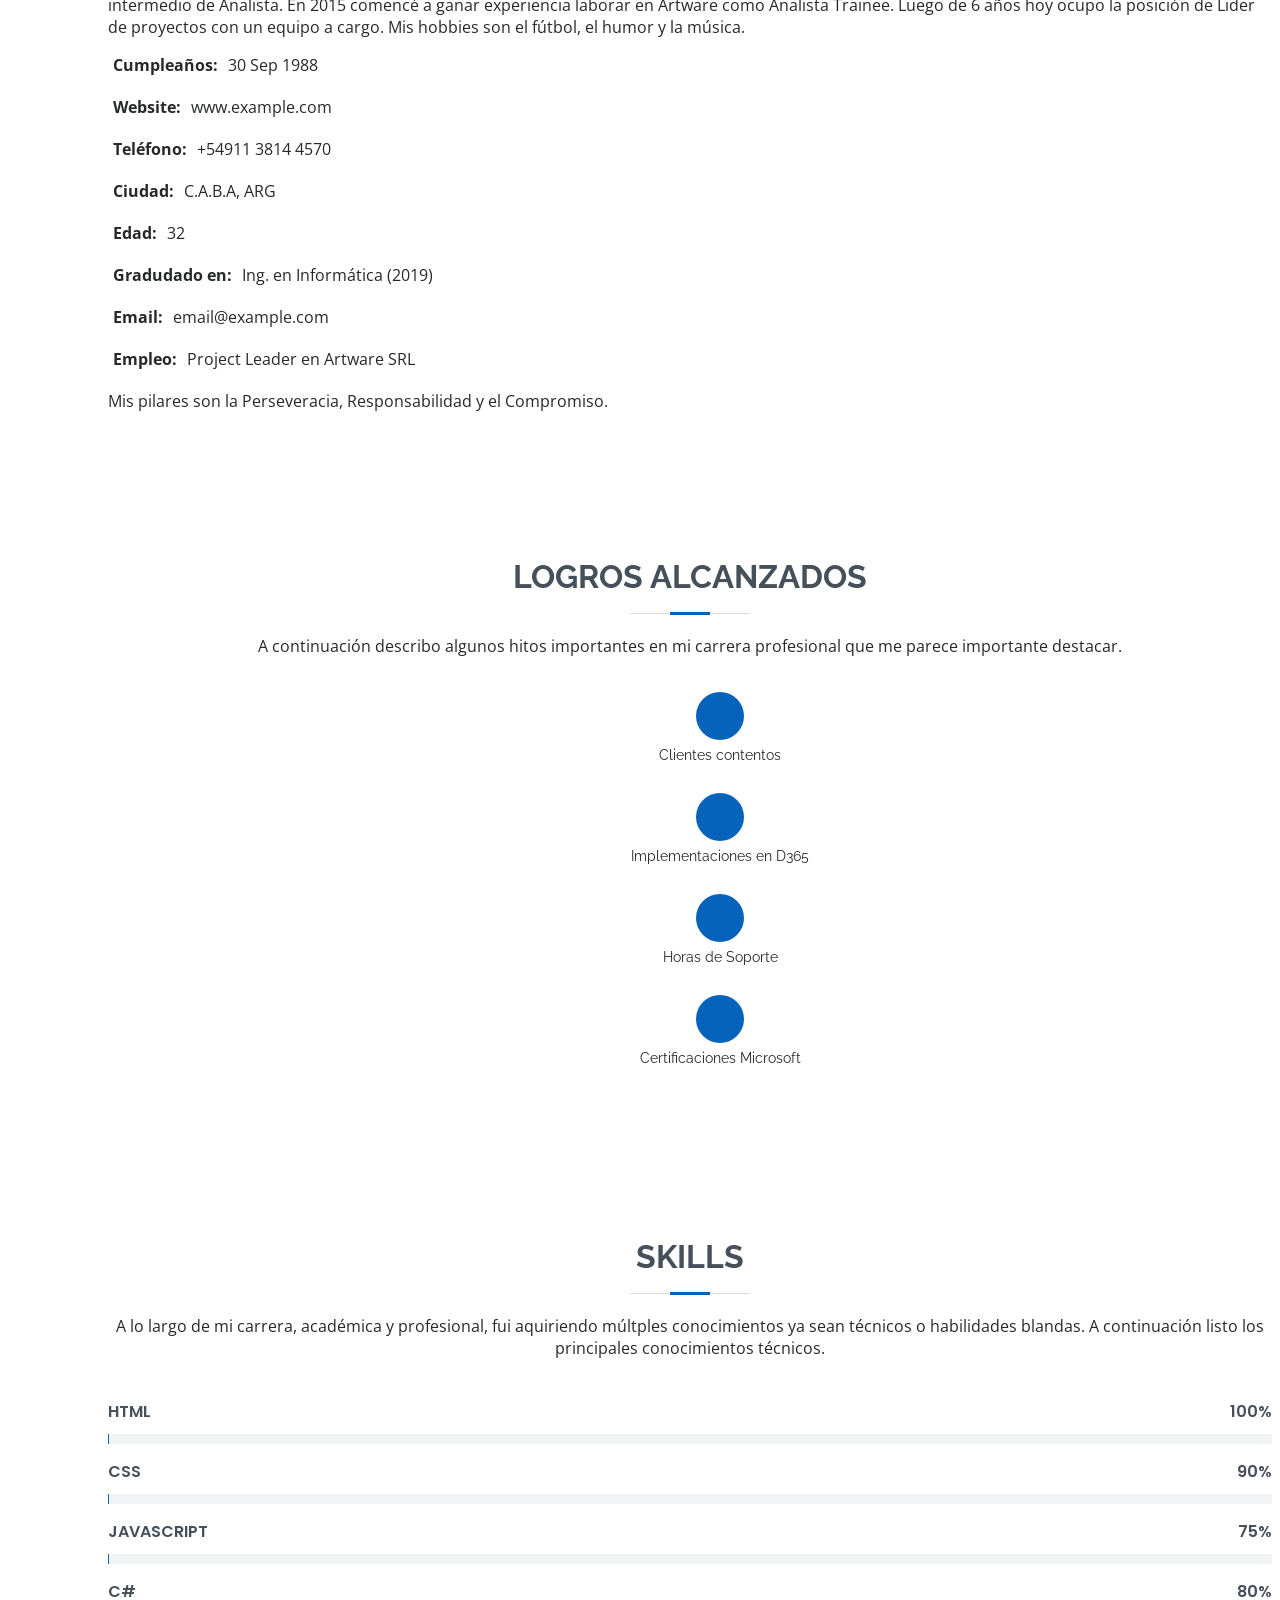
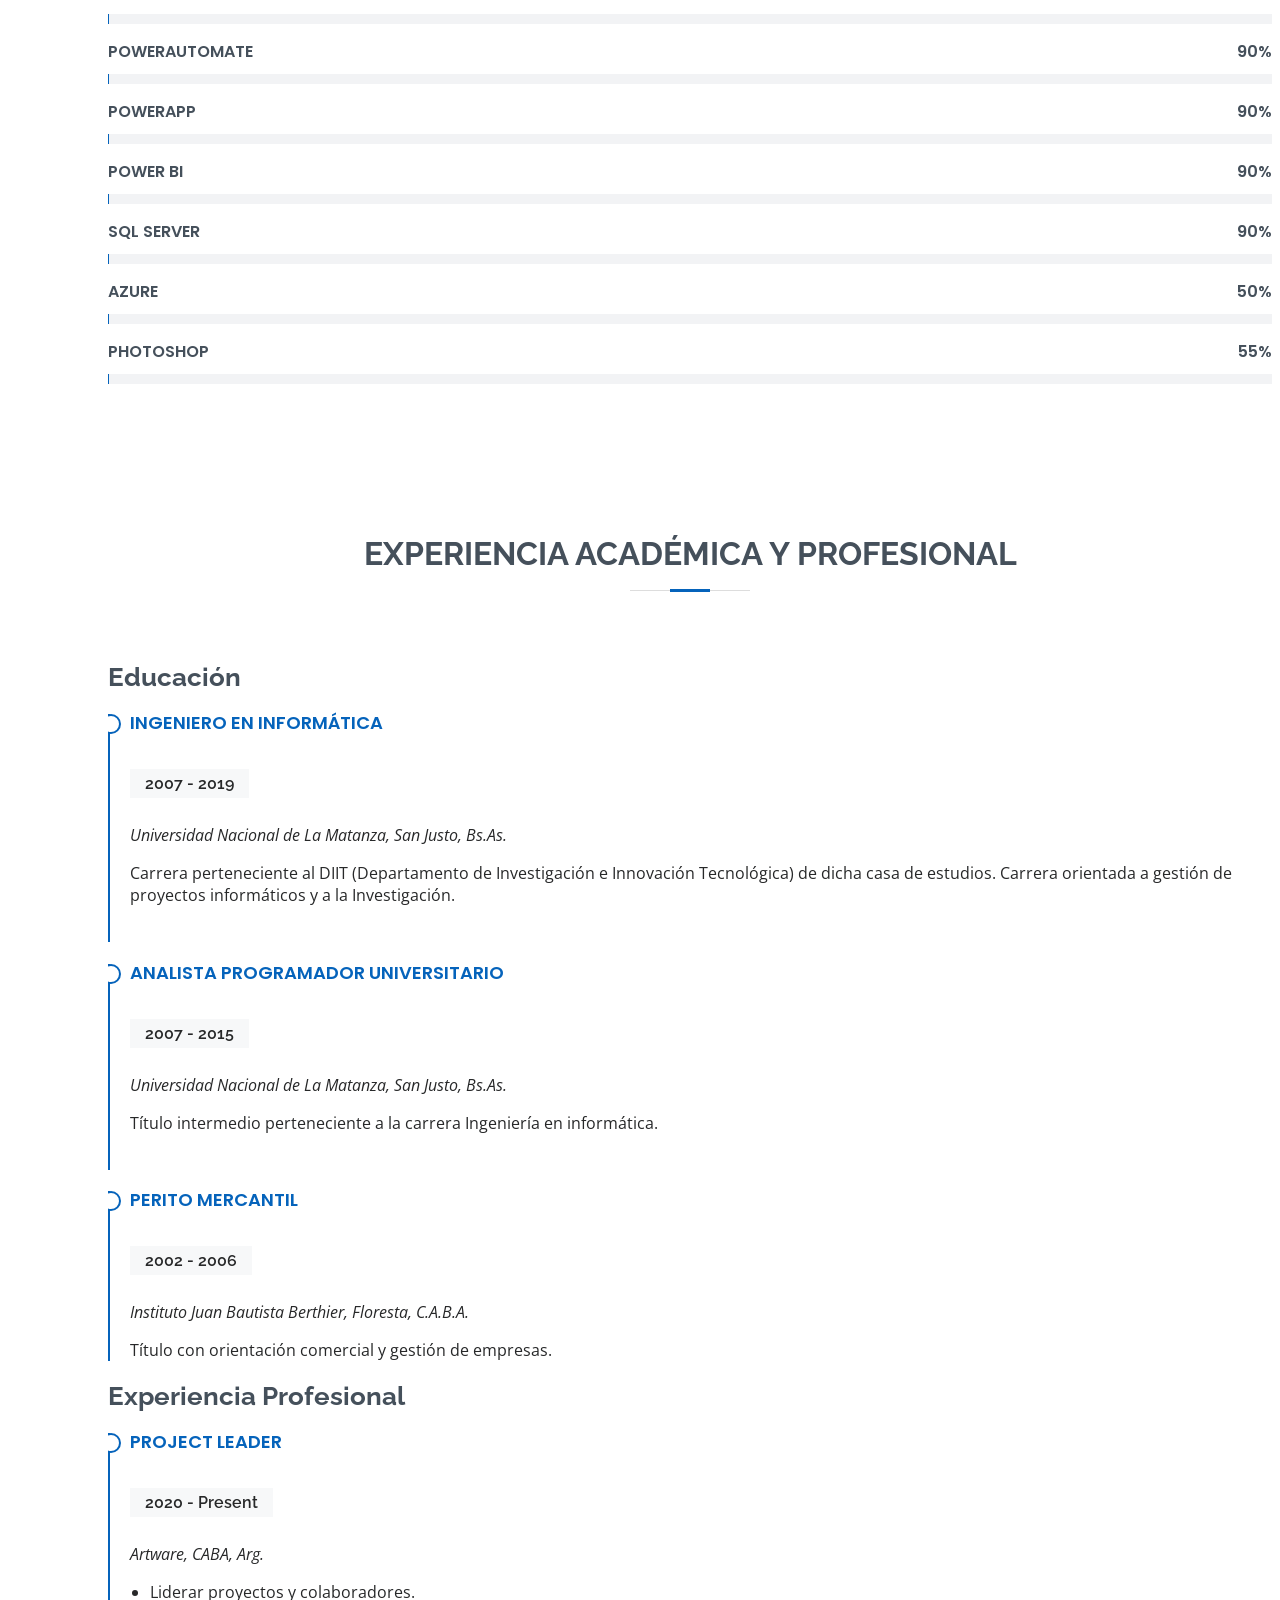
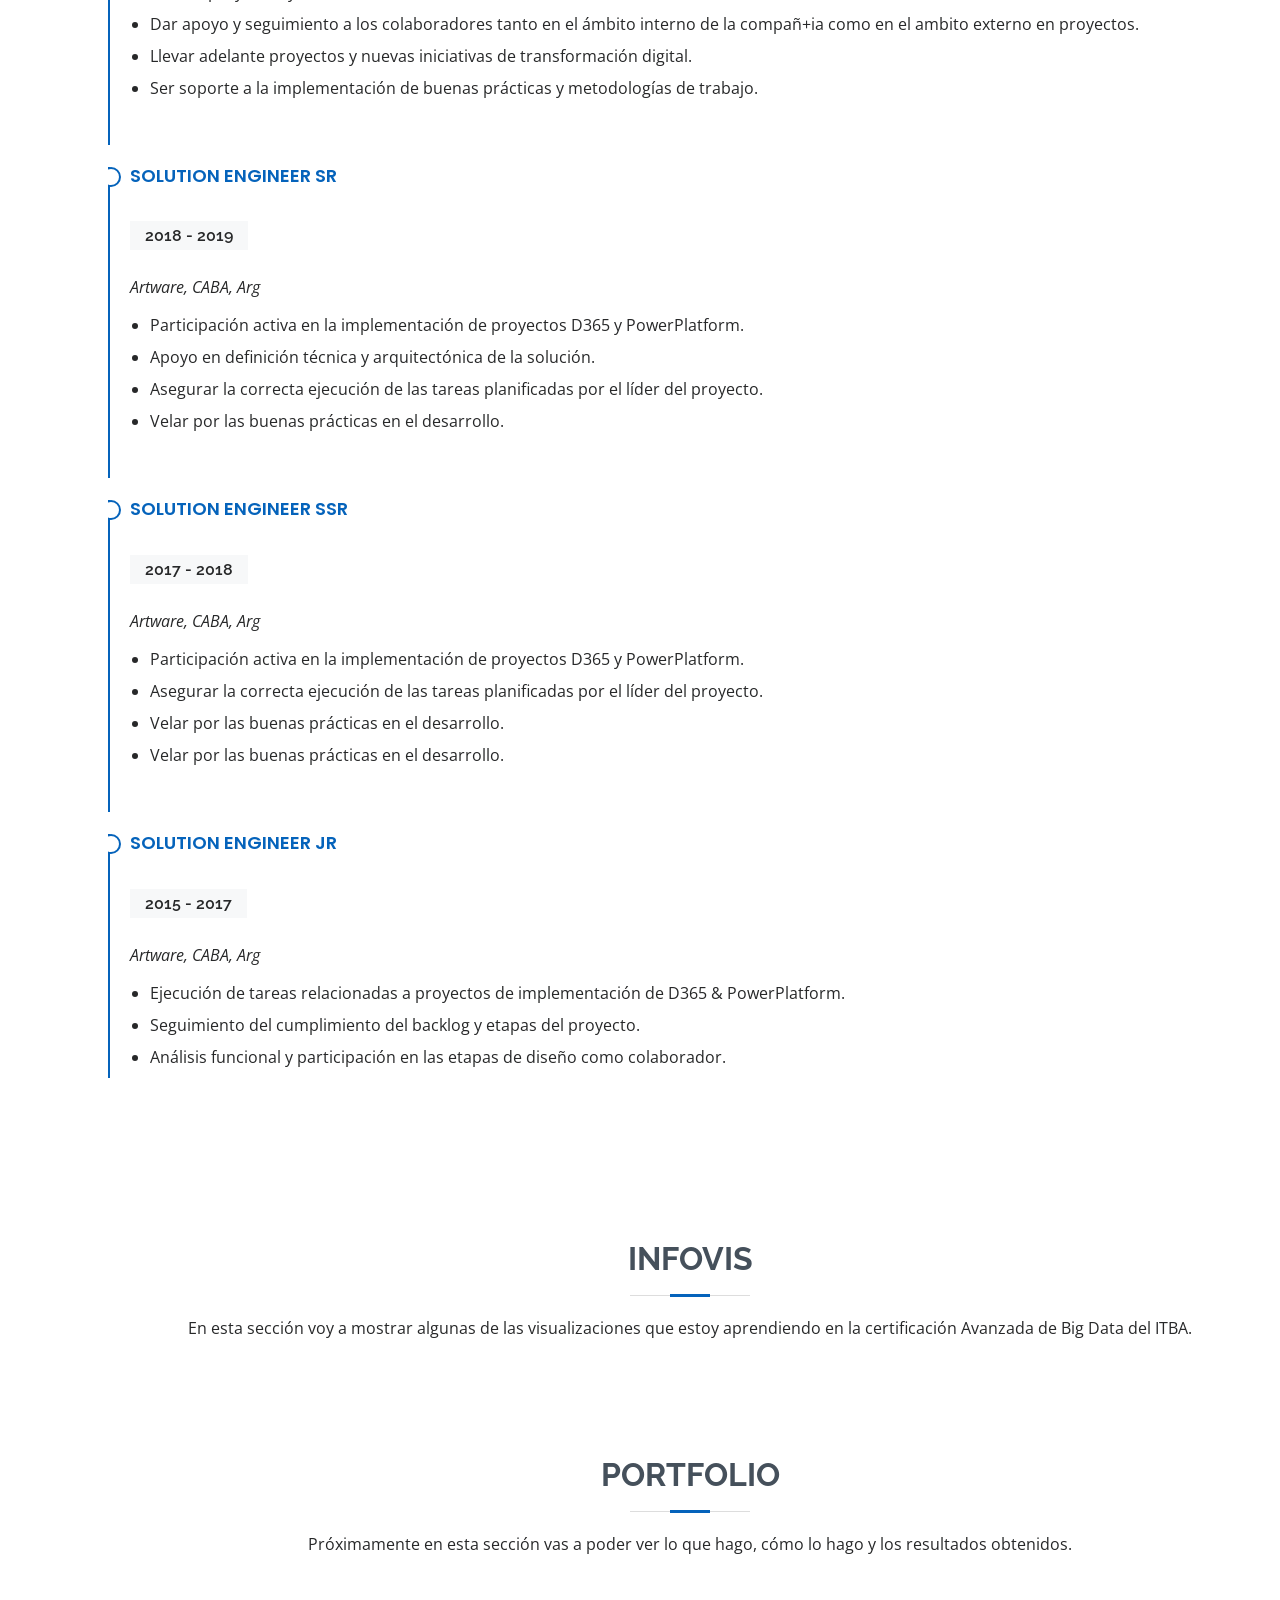
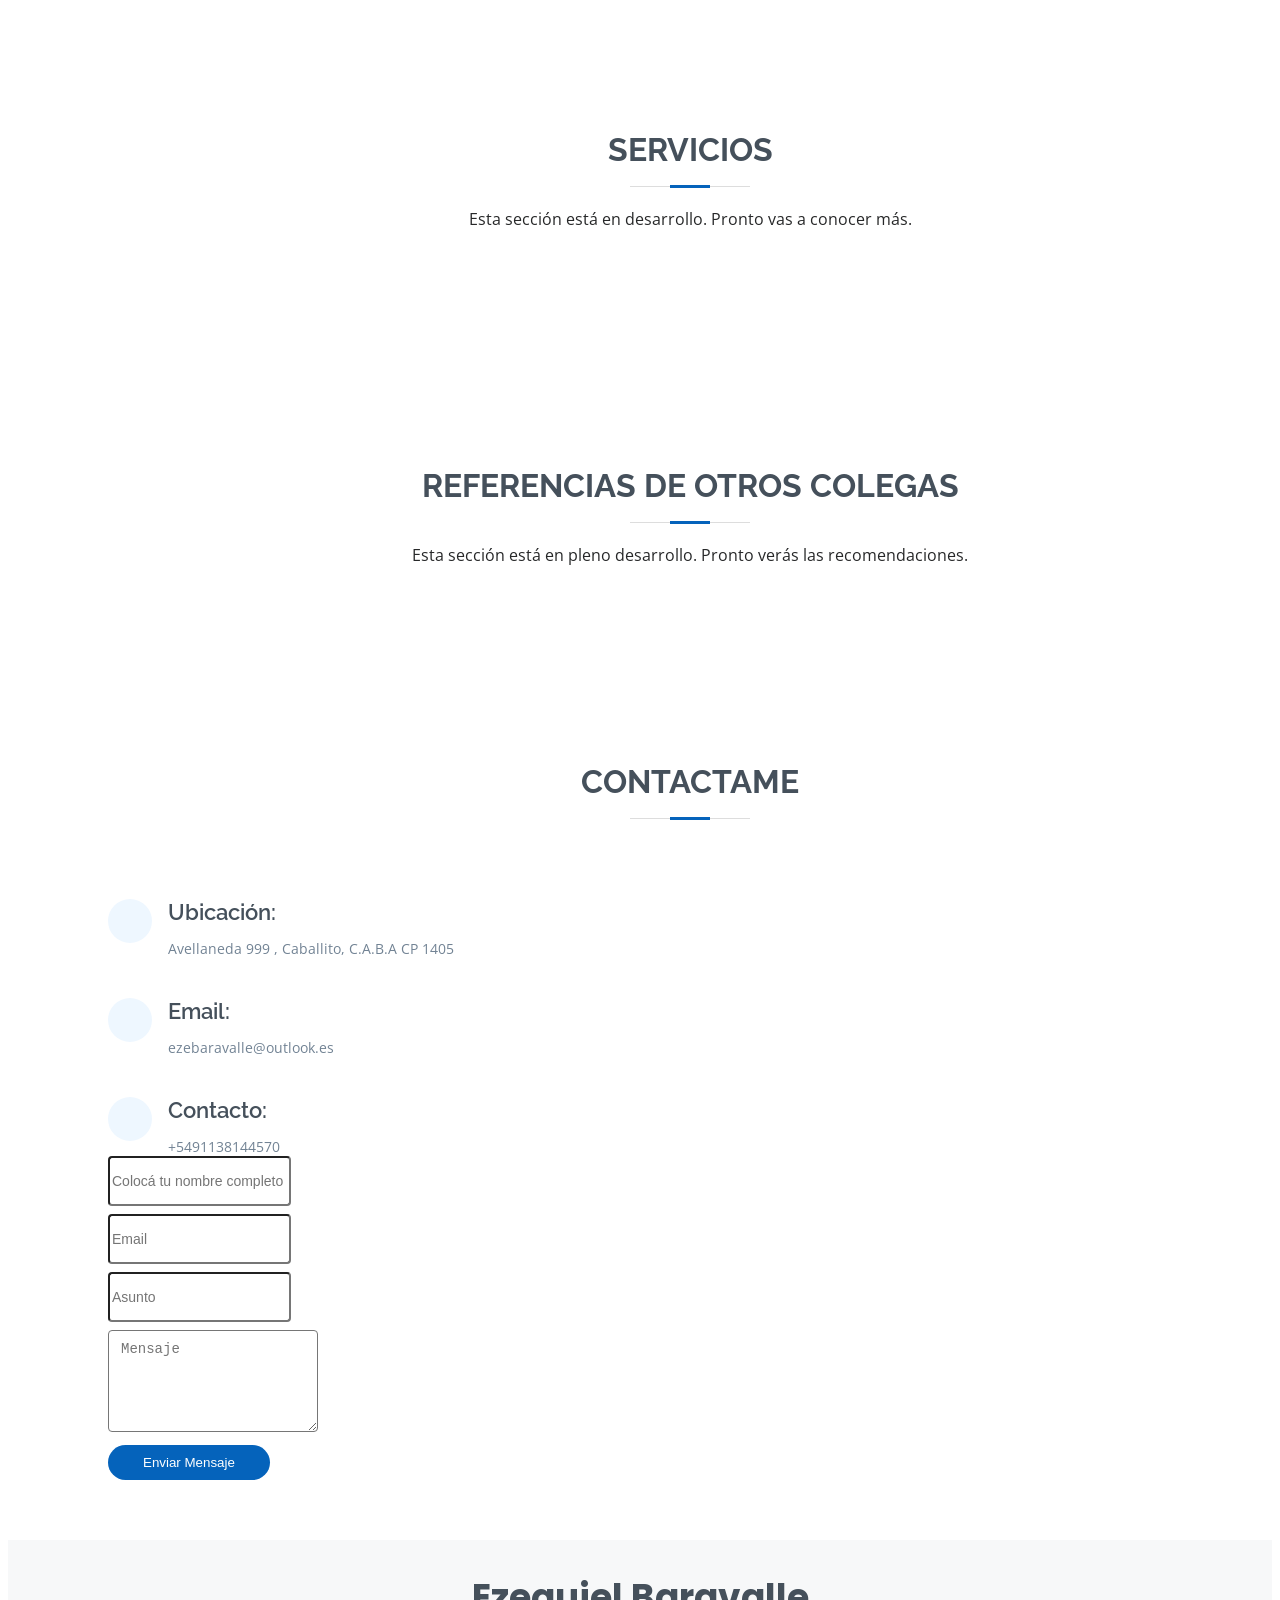
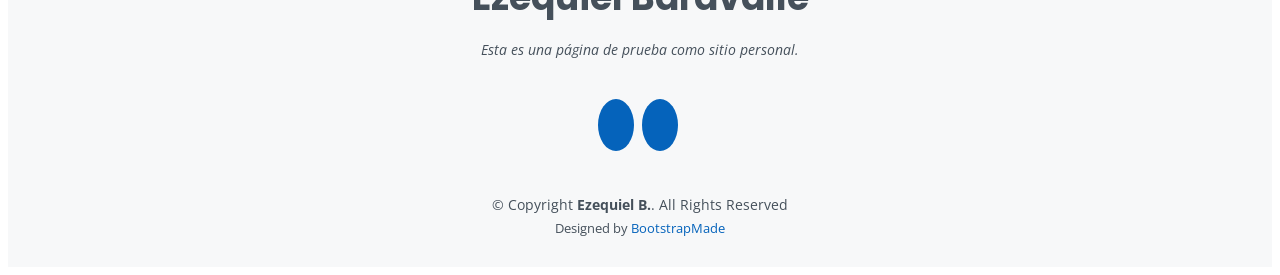
==== commit bbe490fa: "Merge branch 'main' of https://github.com/baraveze/baraveze.github.io into main" ====
--- a/index.html
+++ b/index.html
@@ -240,7 +240,7 @@
             </div>
             
             <div class="progress">
-              <span class="skill">PowerBi <i class="val">90%</i></span>
+              <span class="skill">Power Bi <i class="val">90%</i></span>
               <div class="progress-bar-wrap">
                 <div class="progress-bar" role="progressbar" aria-valuenow="90" aria-valuemin="0" aria-valuemax="100"></div>
               </div>
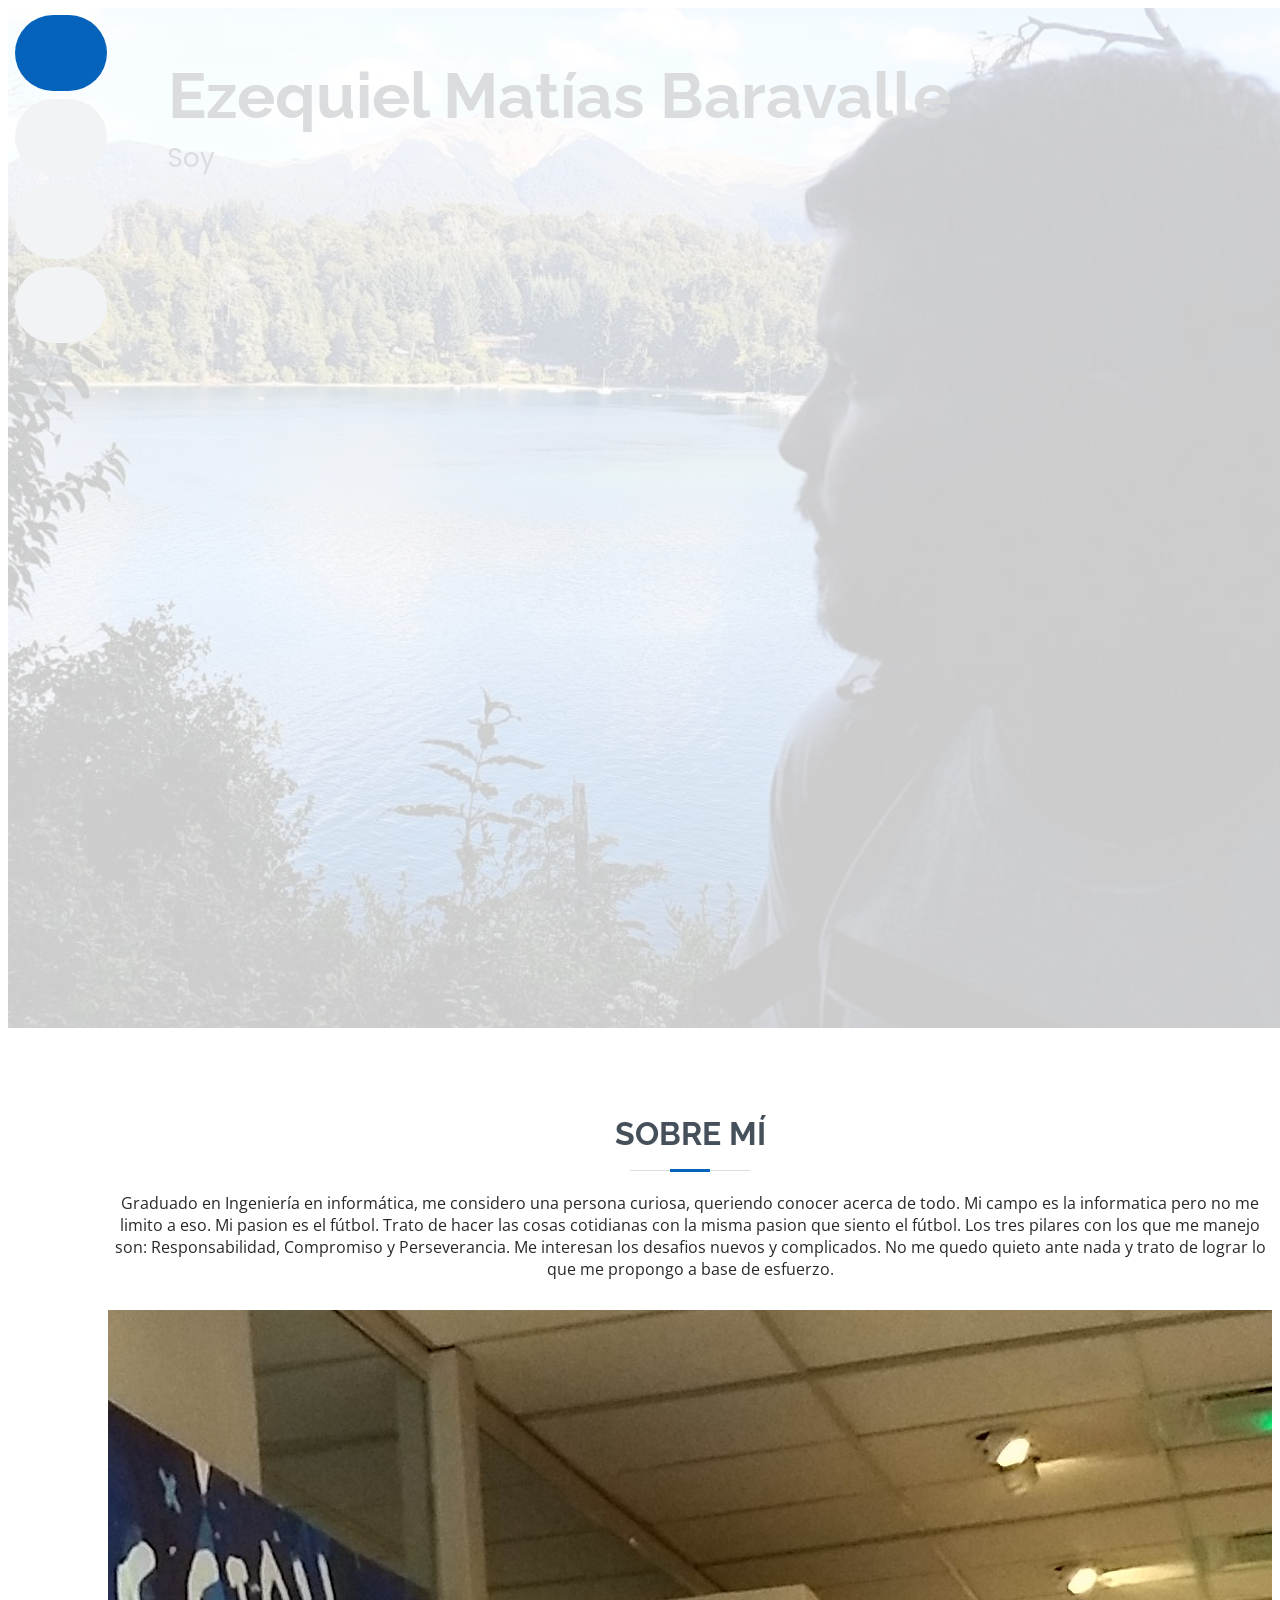
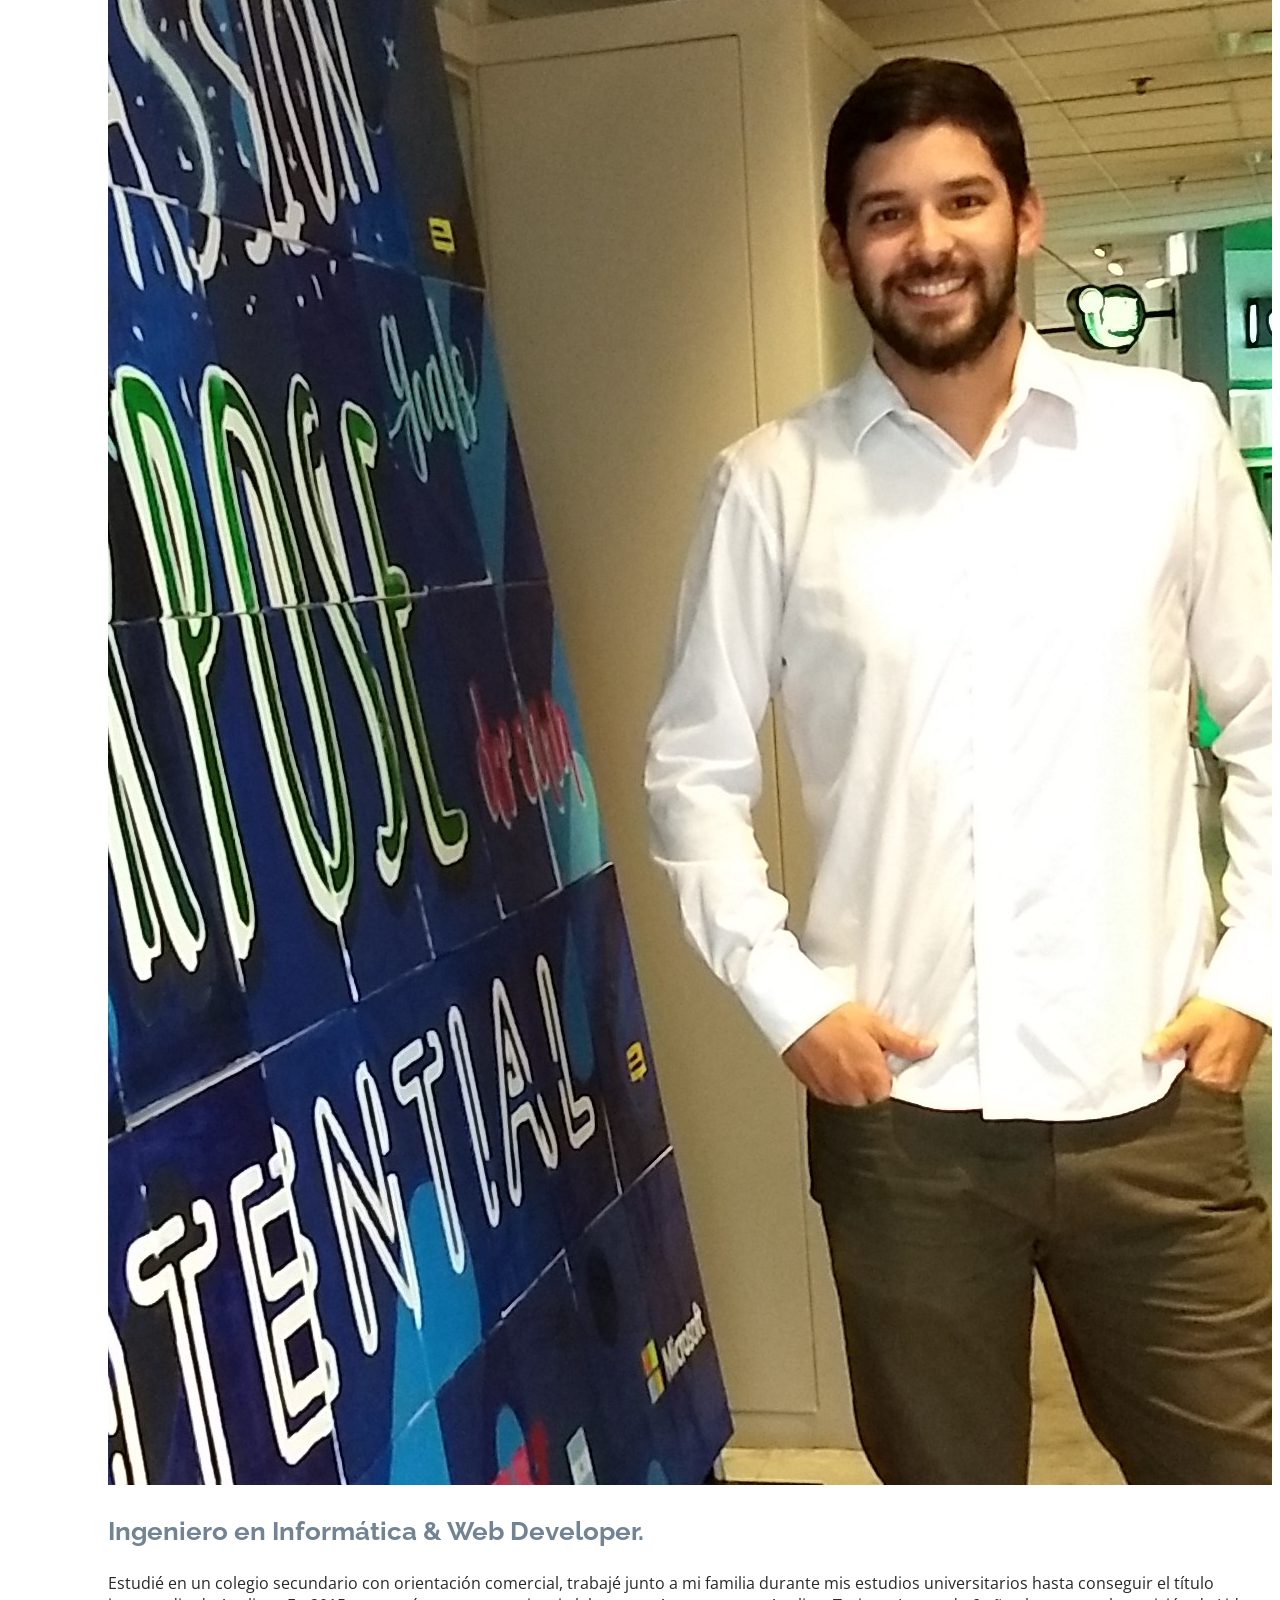
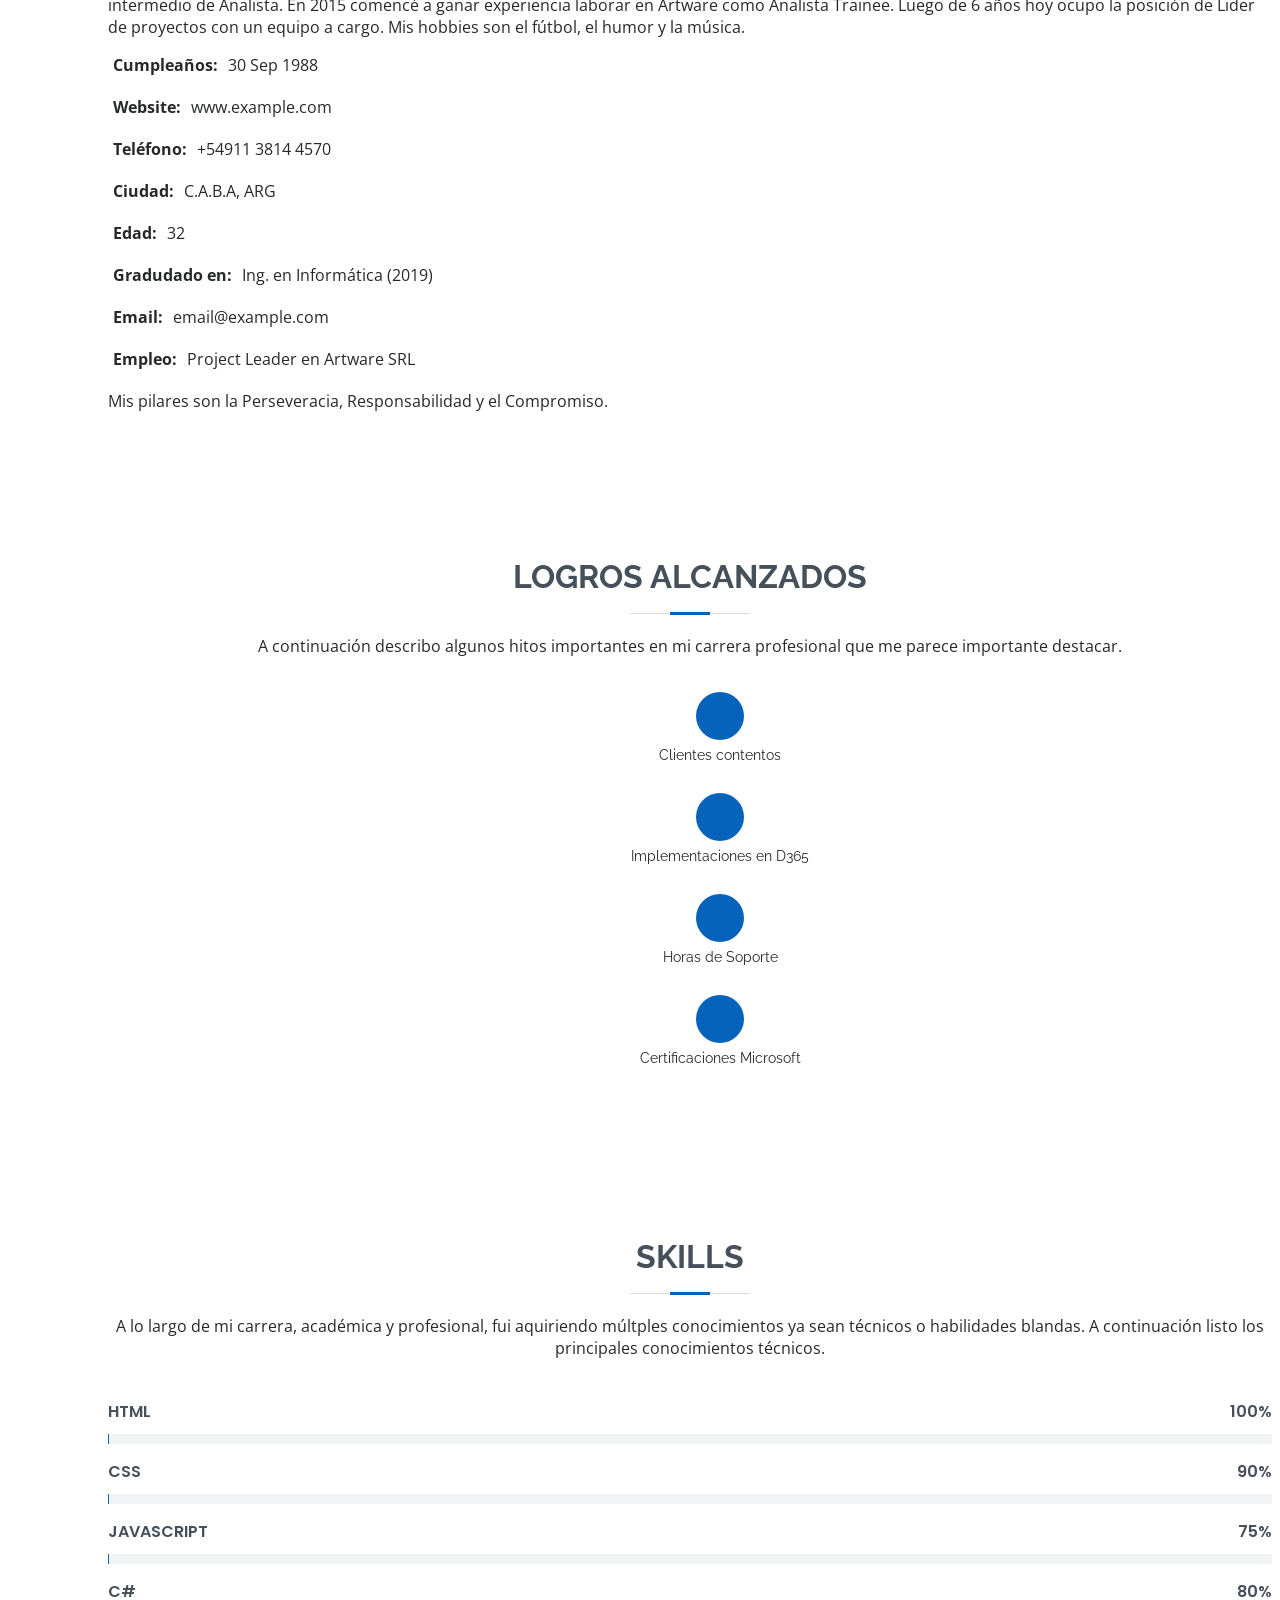
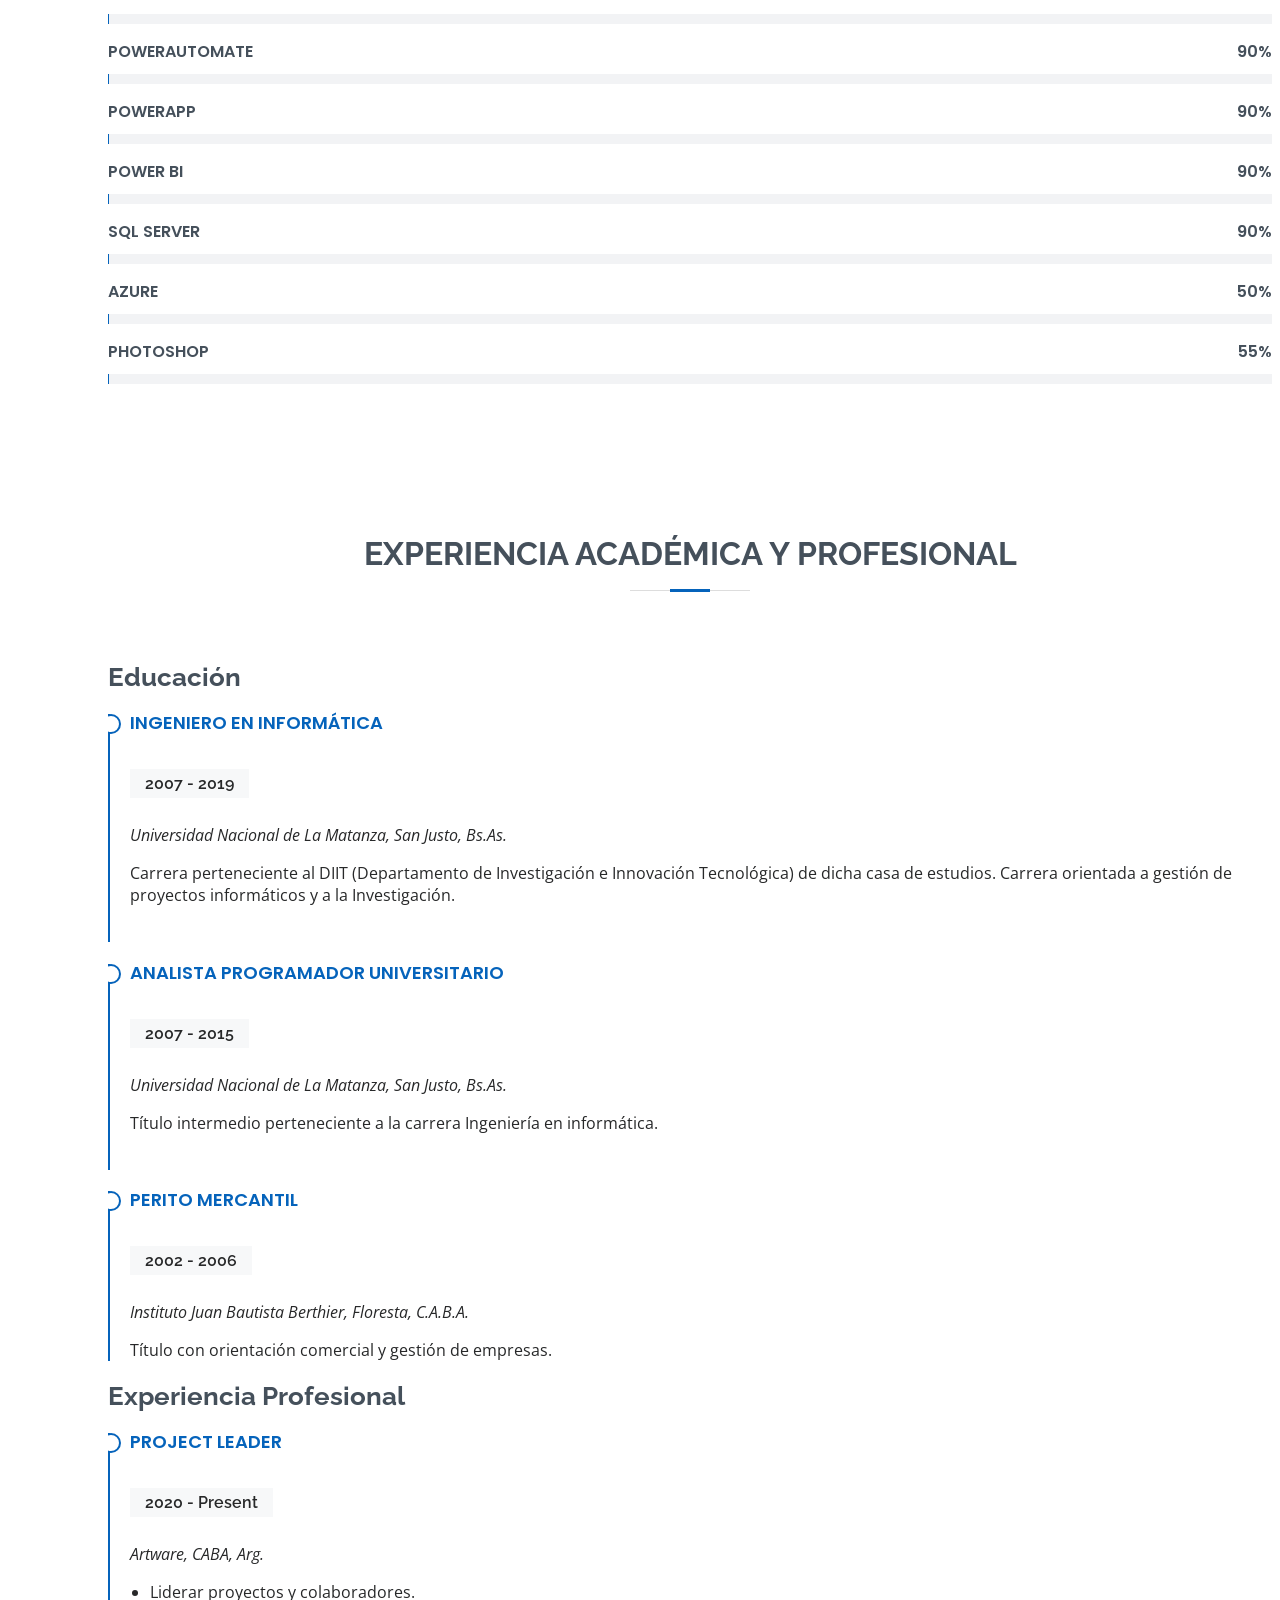
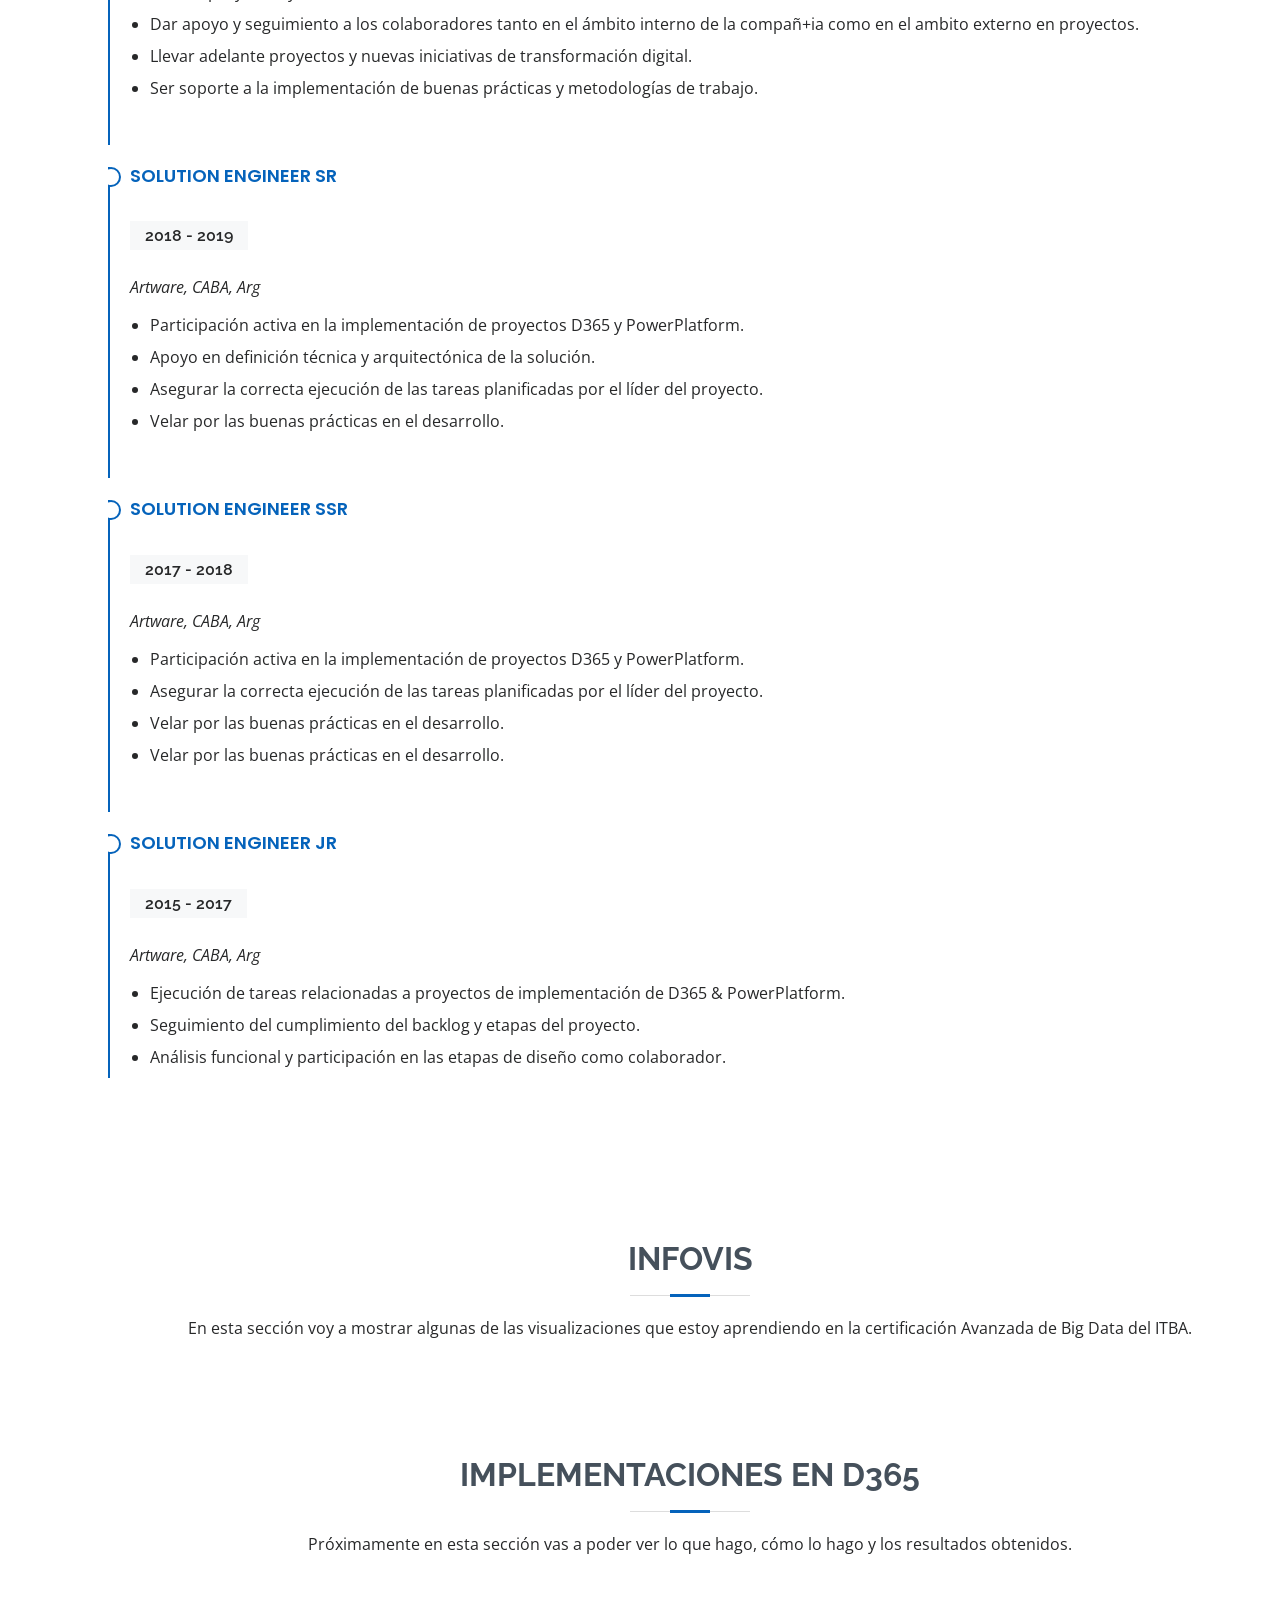
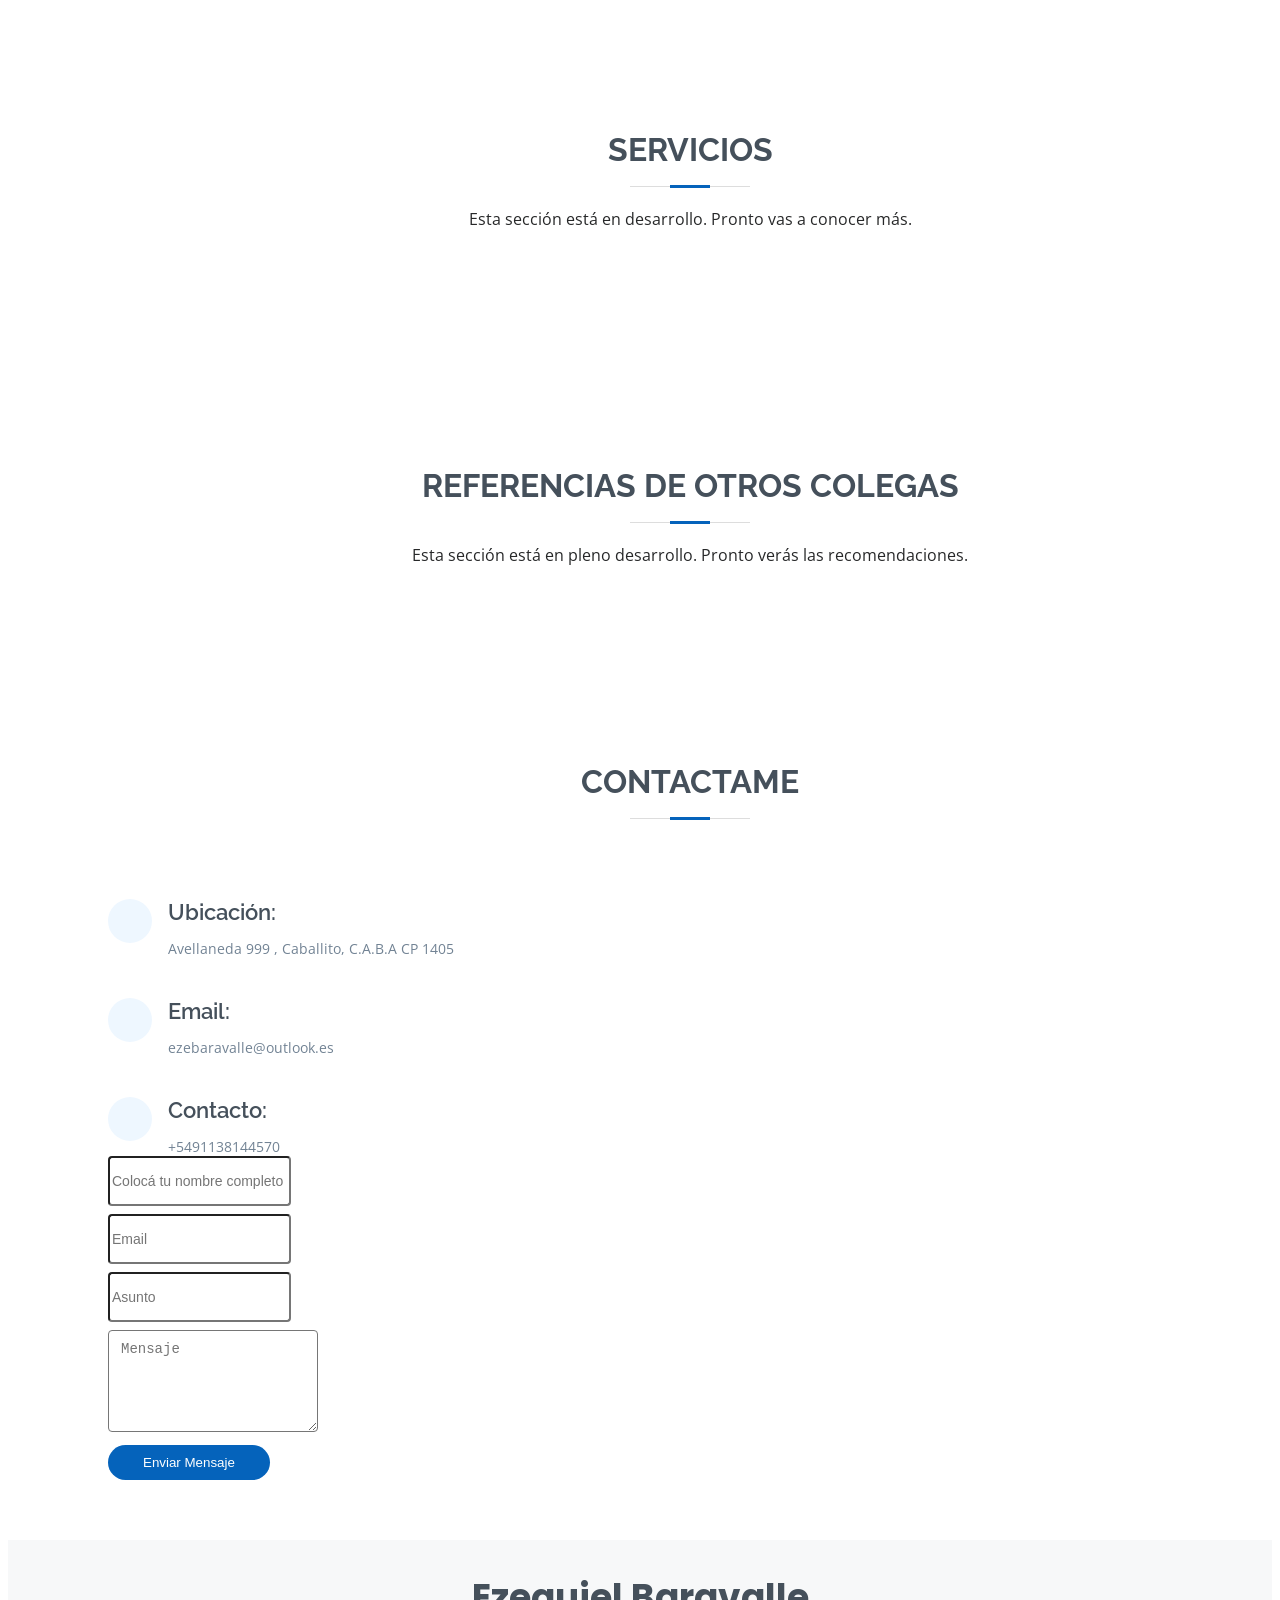
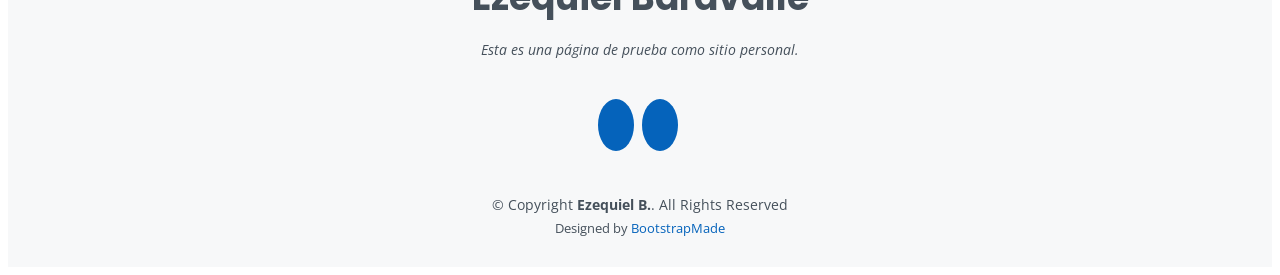
==== commit e7fbc34a: "cambio en la sección portfolio" ====
--- a/index.html
+++ b/index.html
@@ -50,7 +50,7 @@
         <li><a href="#hero" class="nav-link scrollto active"><i class="bx bx-home"></i> <span>Home</span></a></li>
         <li><a href="#about" class="nav-link scrollto"><i class="bx bx-user"></i> <span>Sobre mí</span></a></li>
         <li><a href="#resume" class="nav-link scrollto"><i class="bx bx-file-blank"></i> <span>Experiencia</span></a></li>
-        <li><a href="#infovis" class="nav-link scrollto"><i class="bx bx-file-blank"></i> <span>InfoVis</span></a></li>
+        <li><a href="https://baraveze.github.io/infovis/graficos.html" class="nav-link scrollto"><i class="bx bx-file-blank"></i> <span>InfoVis</span></a></li>
         
         <!--<li><a href="#portfolio" class="nav-link scrollto"><i class="bx bx-book-content"></i> <span>Portfolio</span></a></li>
         <li><a href="#services" class="nav-link scrollto"><i class="bx bx-server"></i> <span>Servicios</span></a></li>
@@ -391,7 +391,7 @@
       <div class="container" data-aos="fade-up">
 
         <div class="section-title">
-          <h2>Portfolio</h2>
+          <h2>Implementaciones en D365</h2>
           <p>Próximamente en esta sección vas a poder ver lo que hago, cómo lo hago y los resultados obtenidos.</p>
         </div>
 <!--  COMENTÉ LA PARTE DE PORTFOLIO PARA MAS TARDE
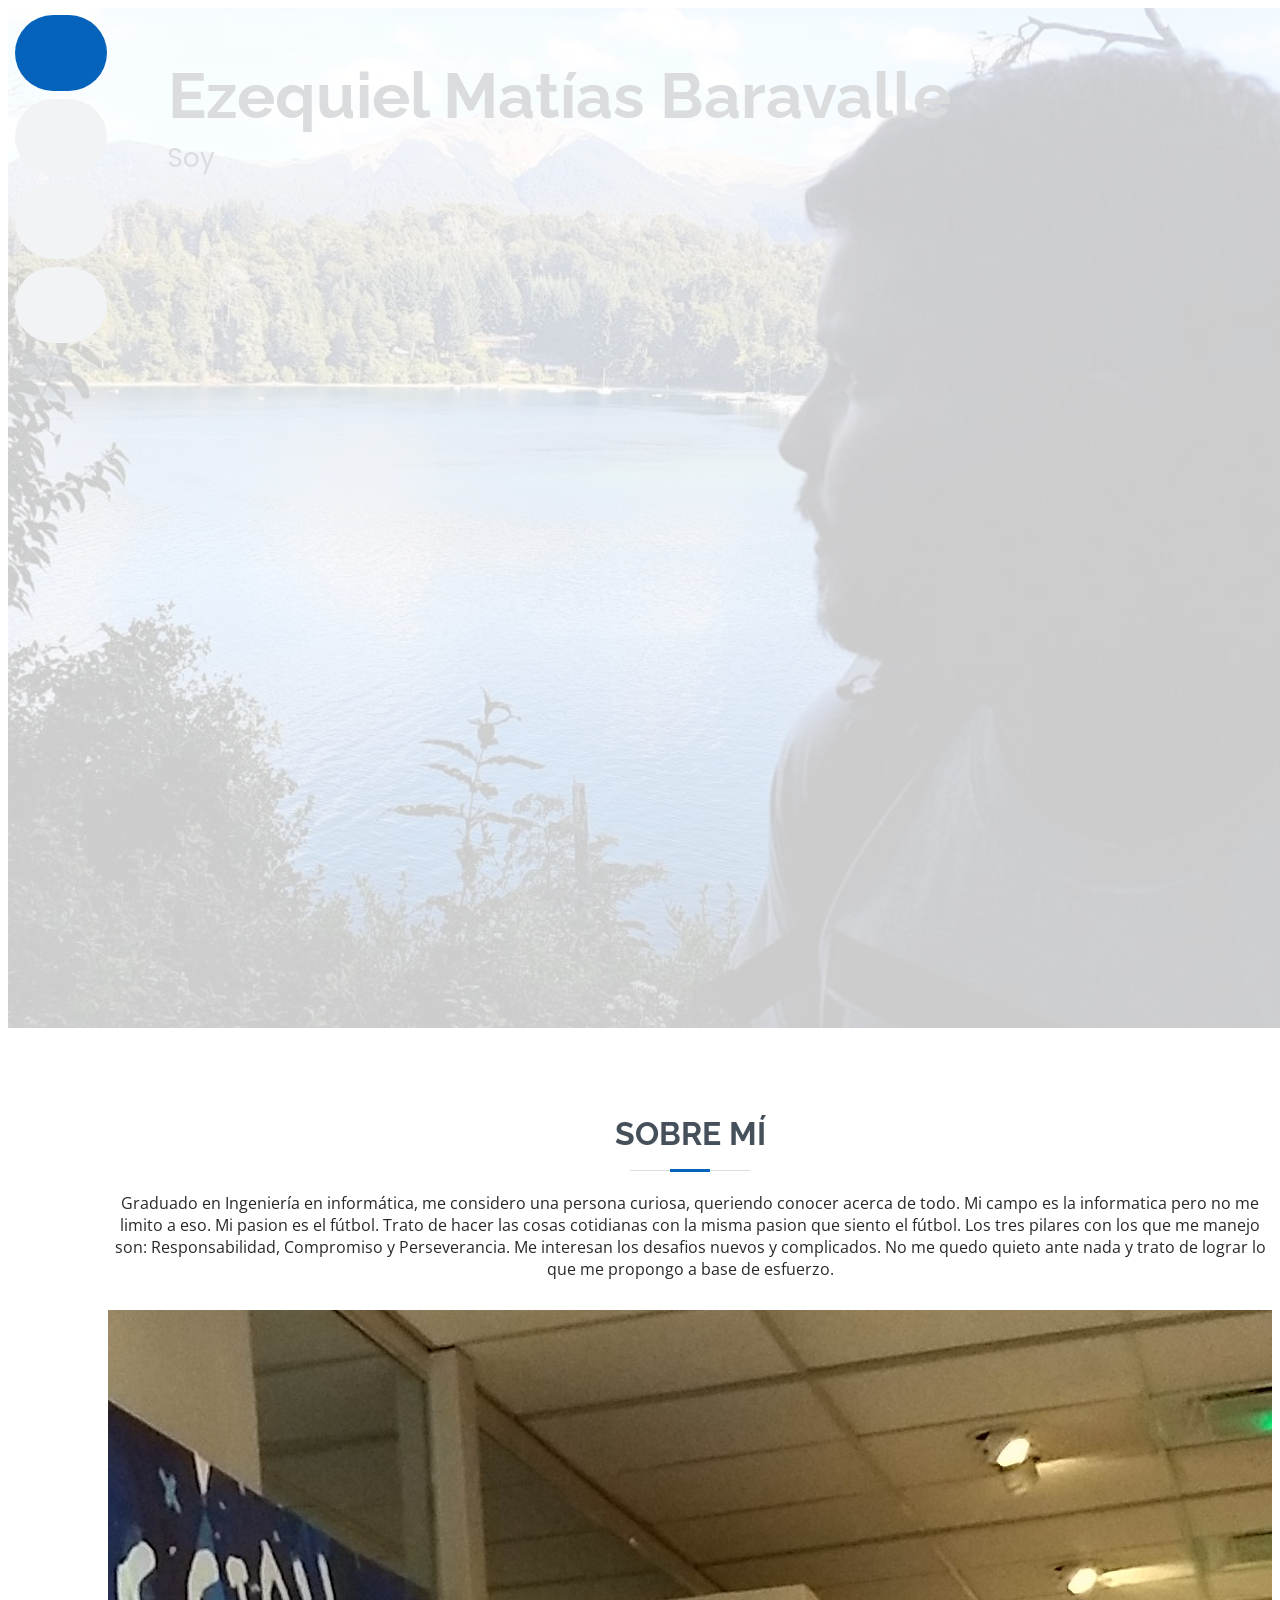
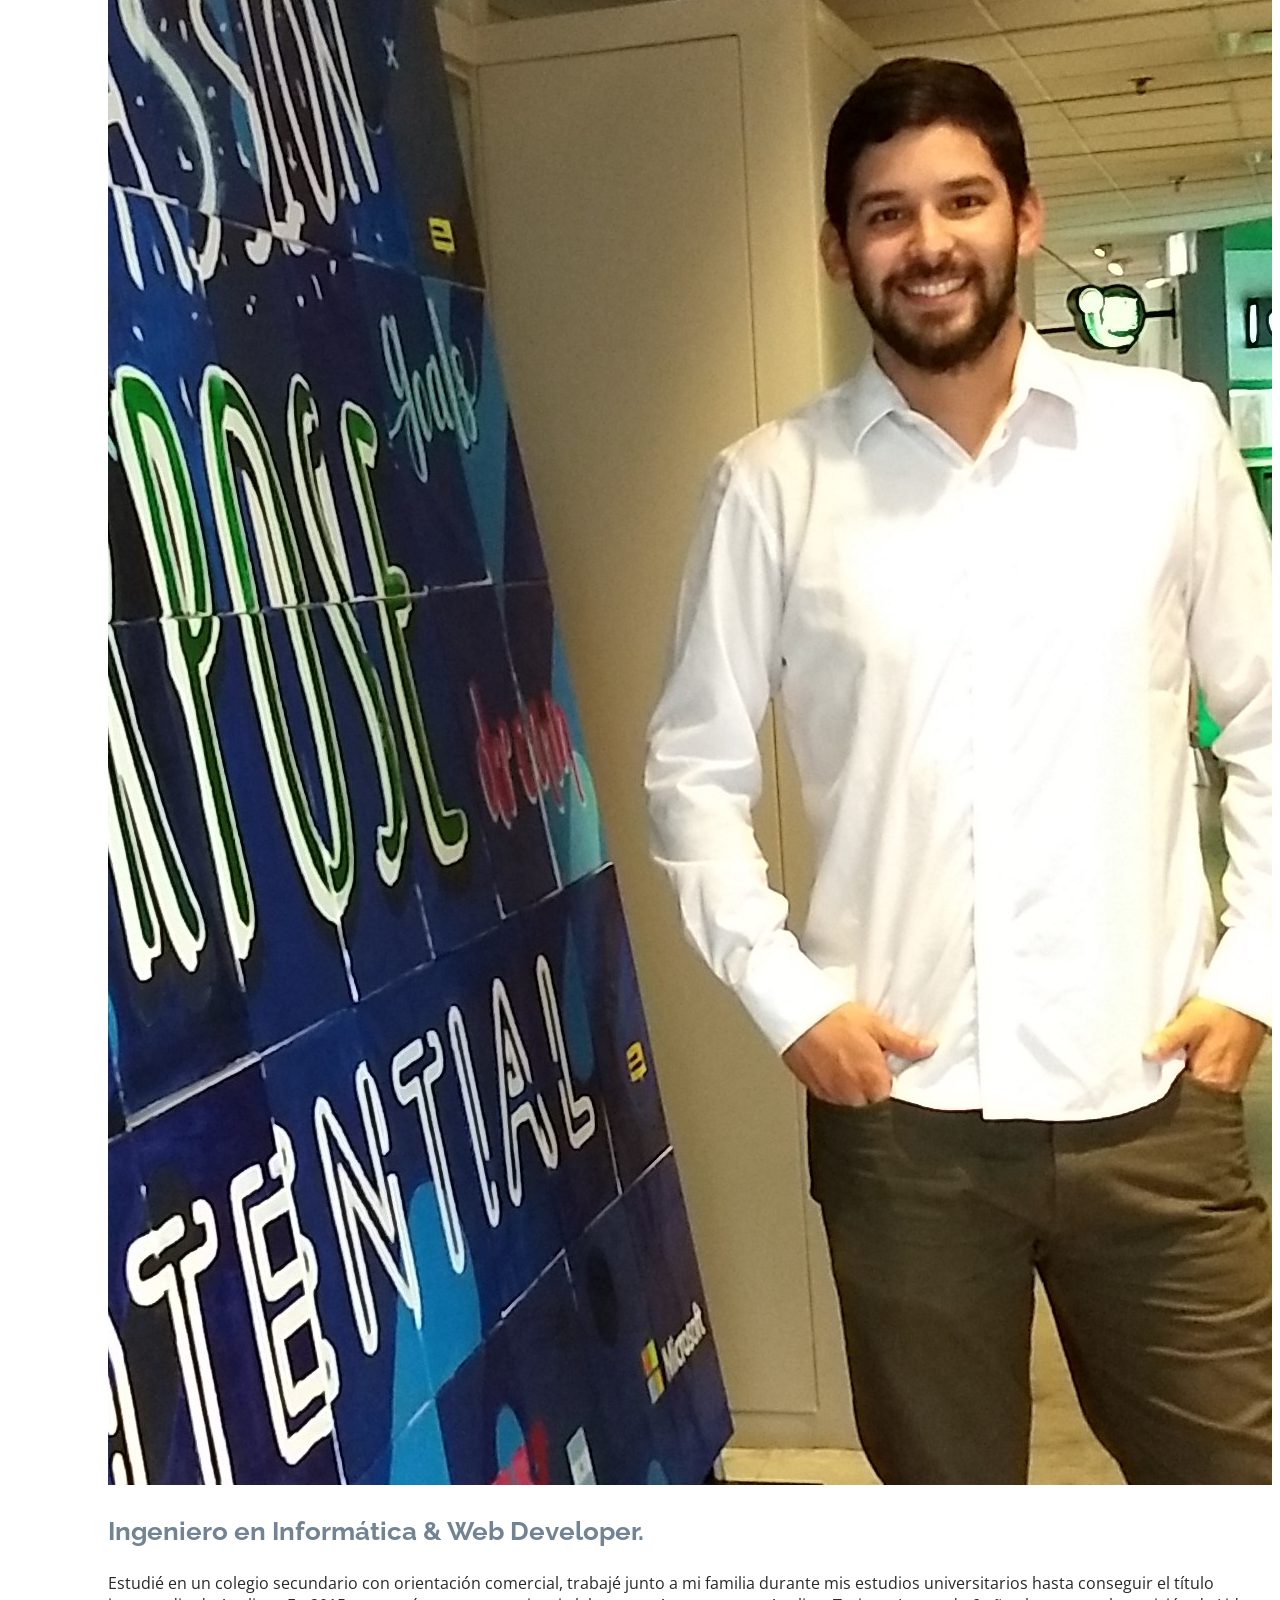
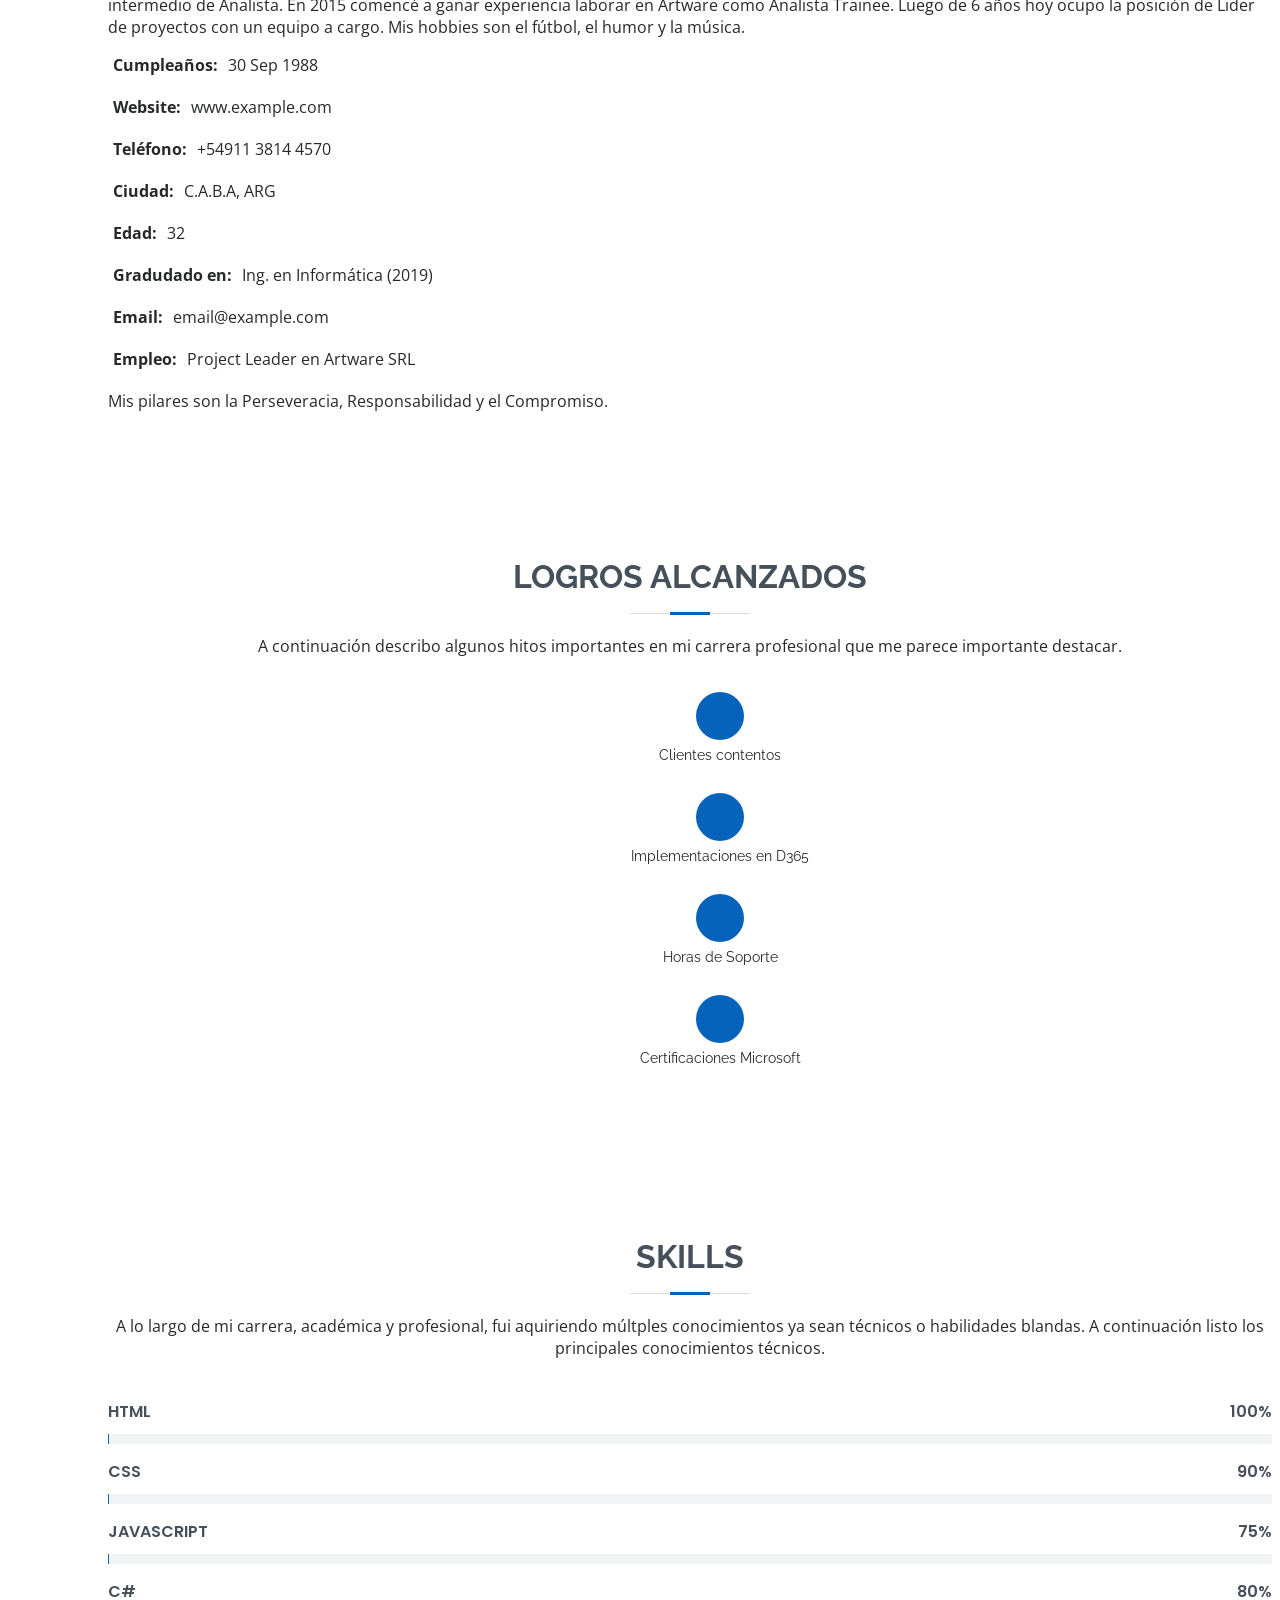
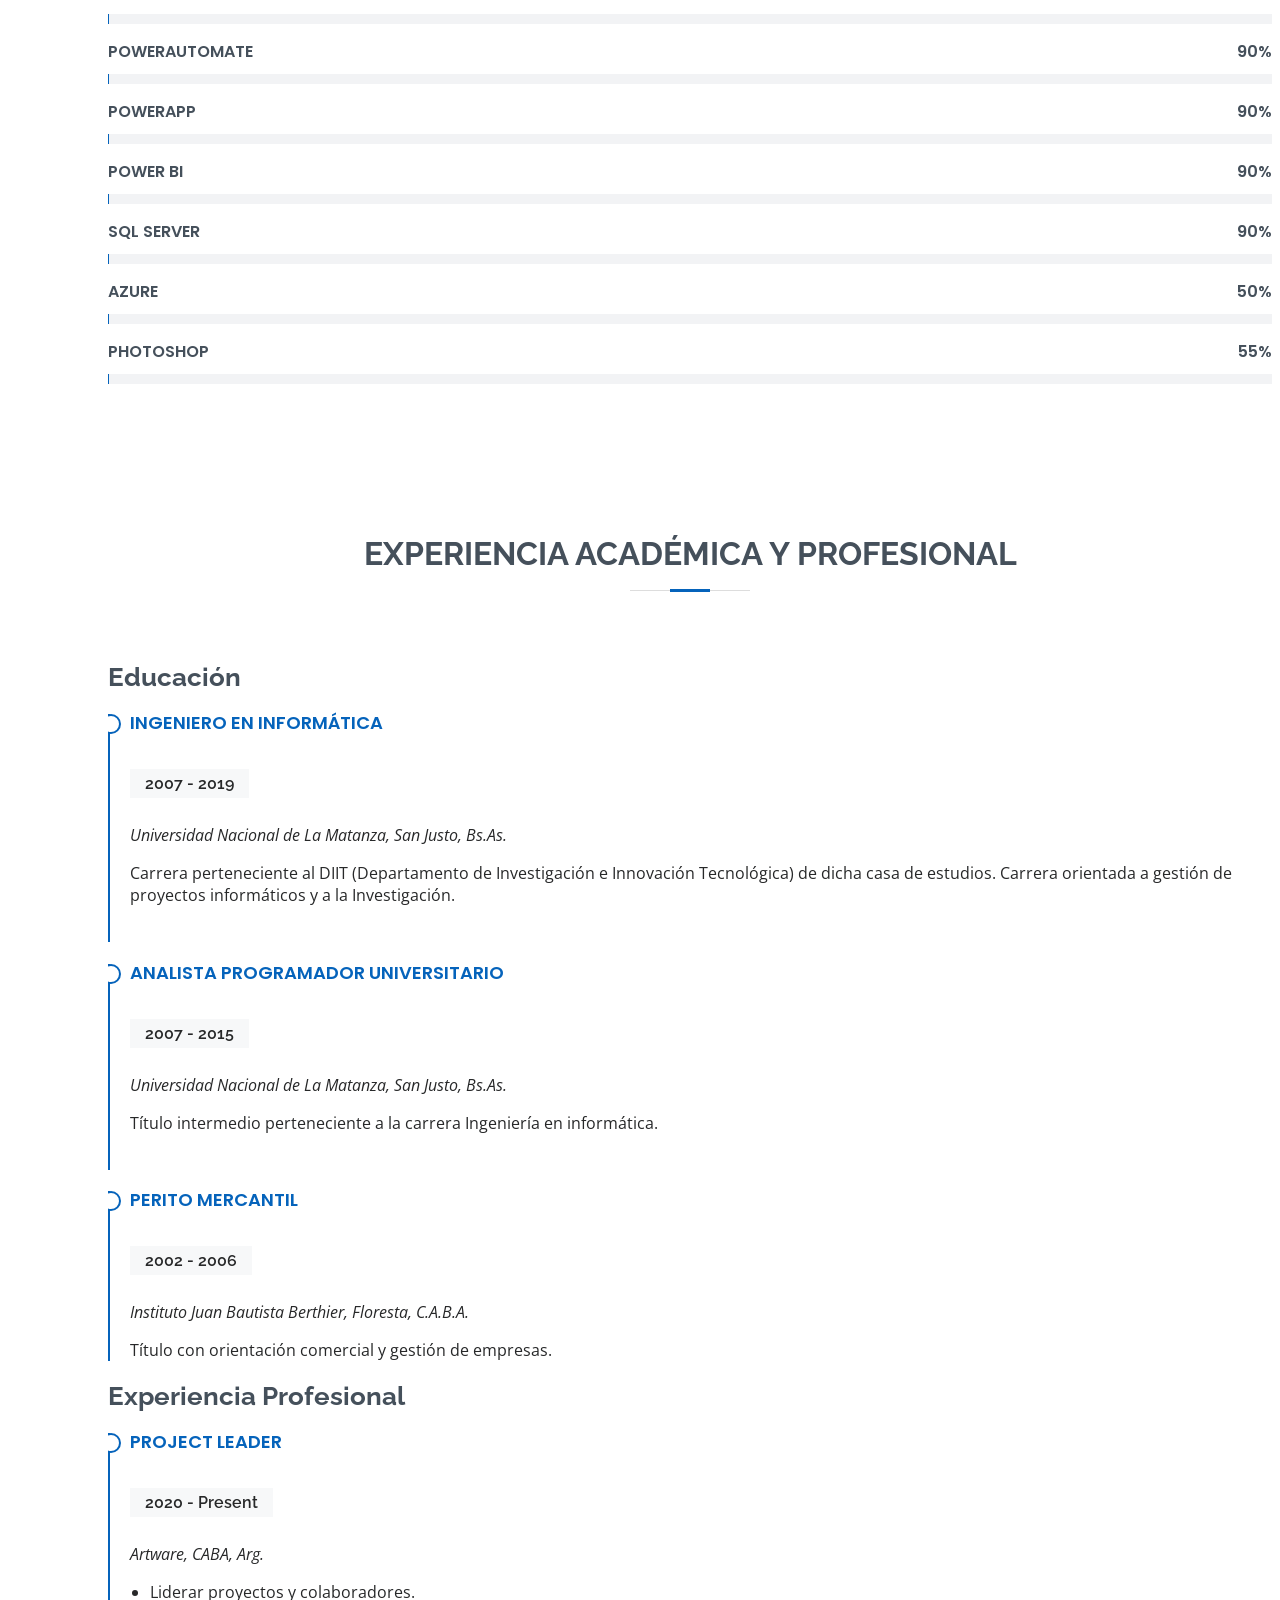
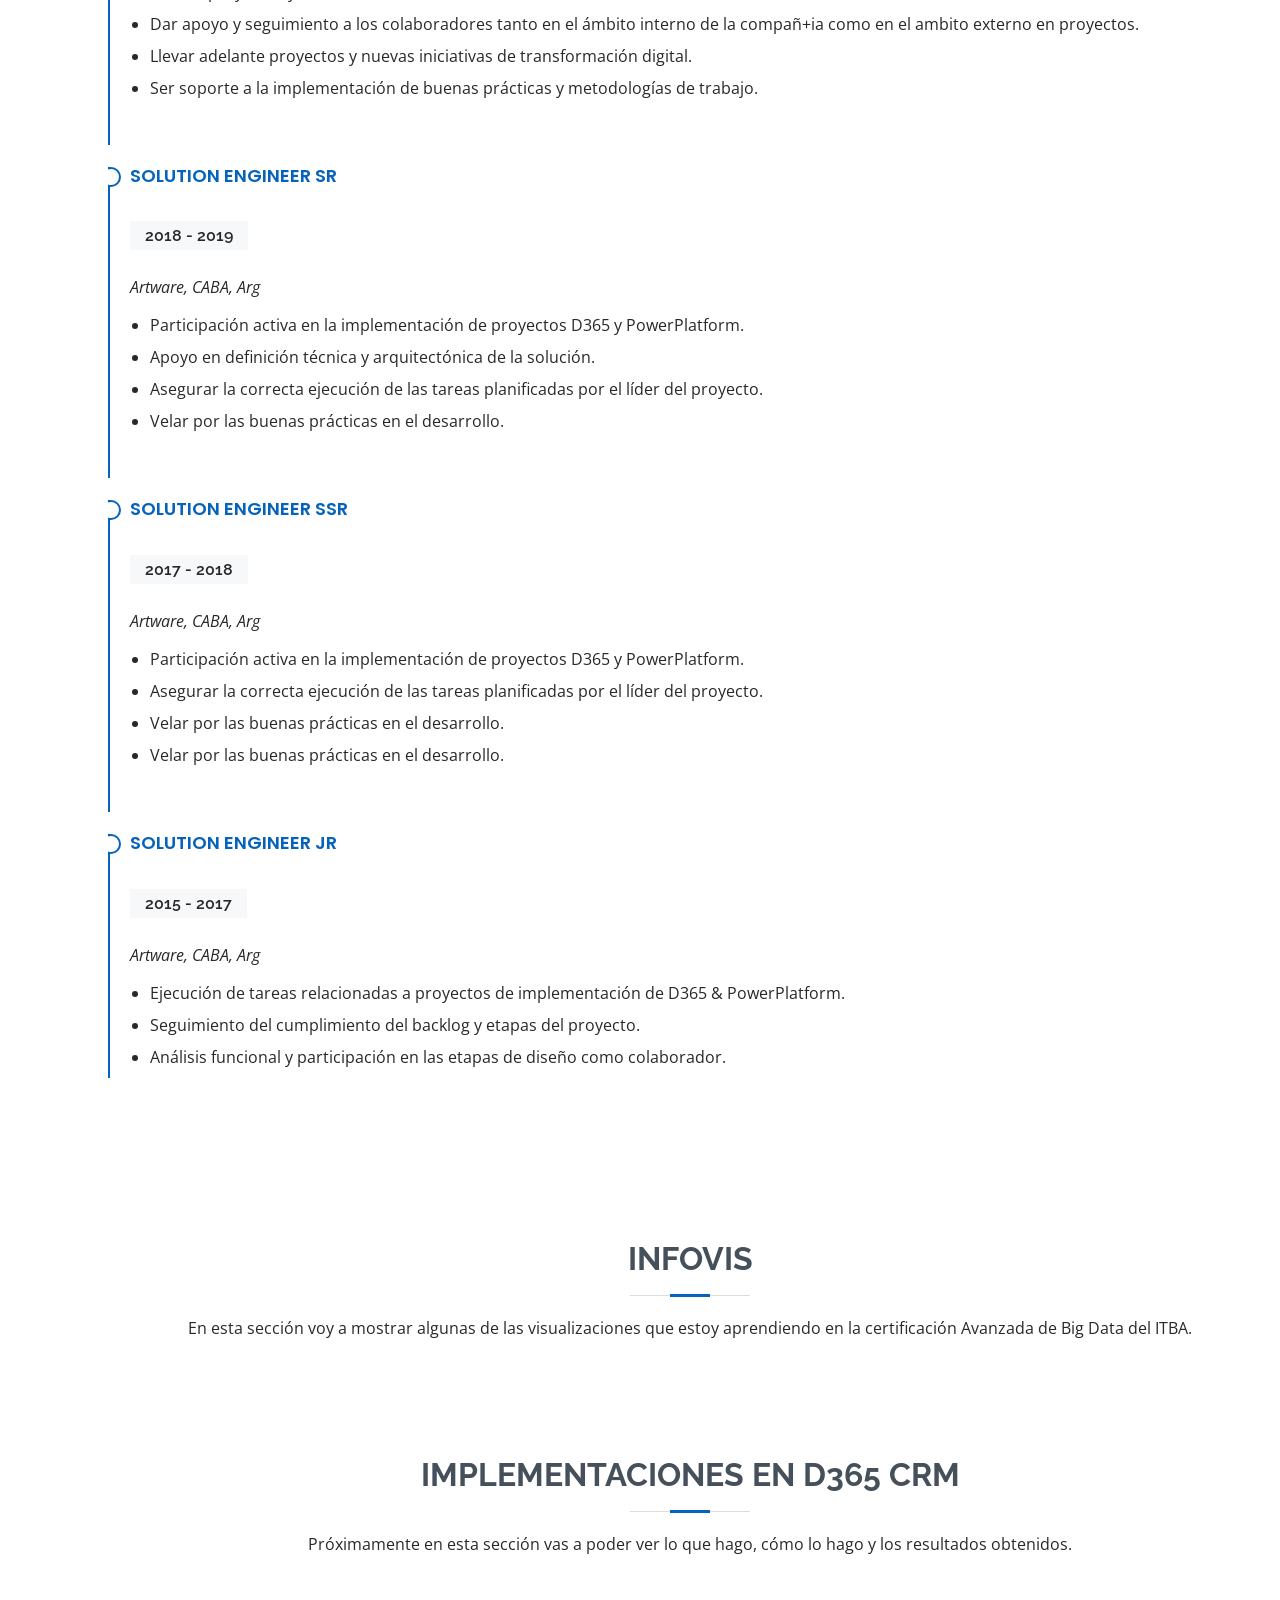
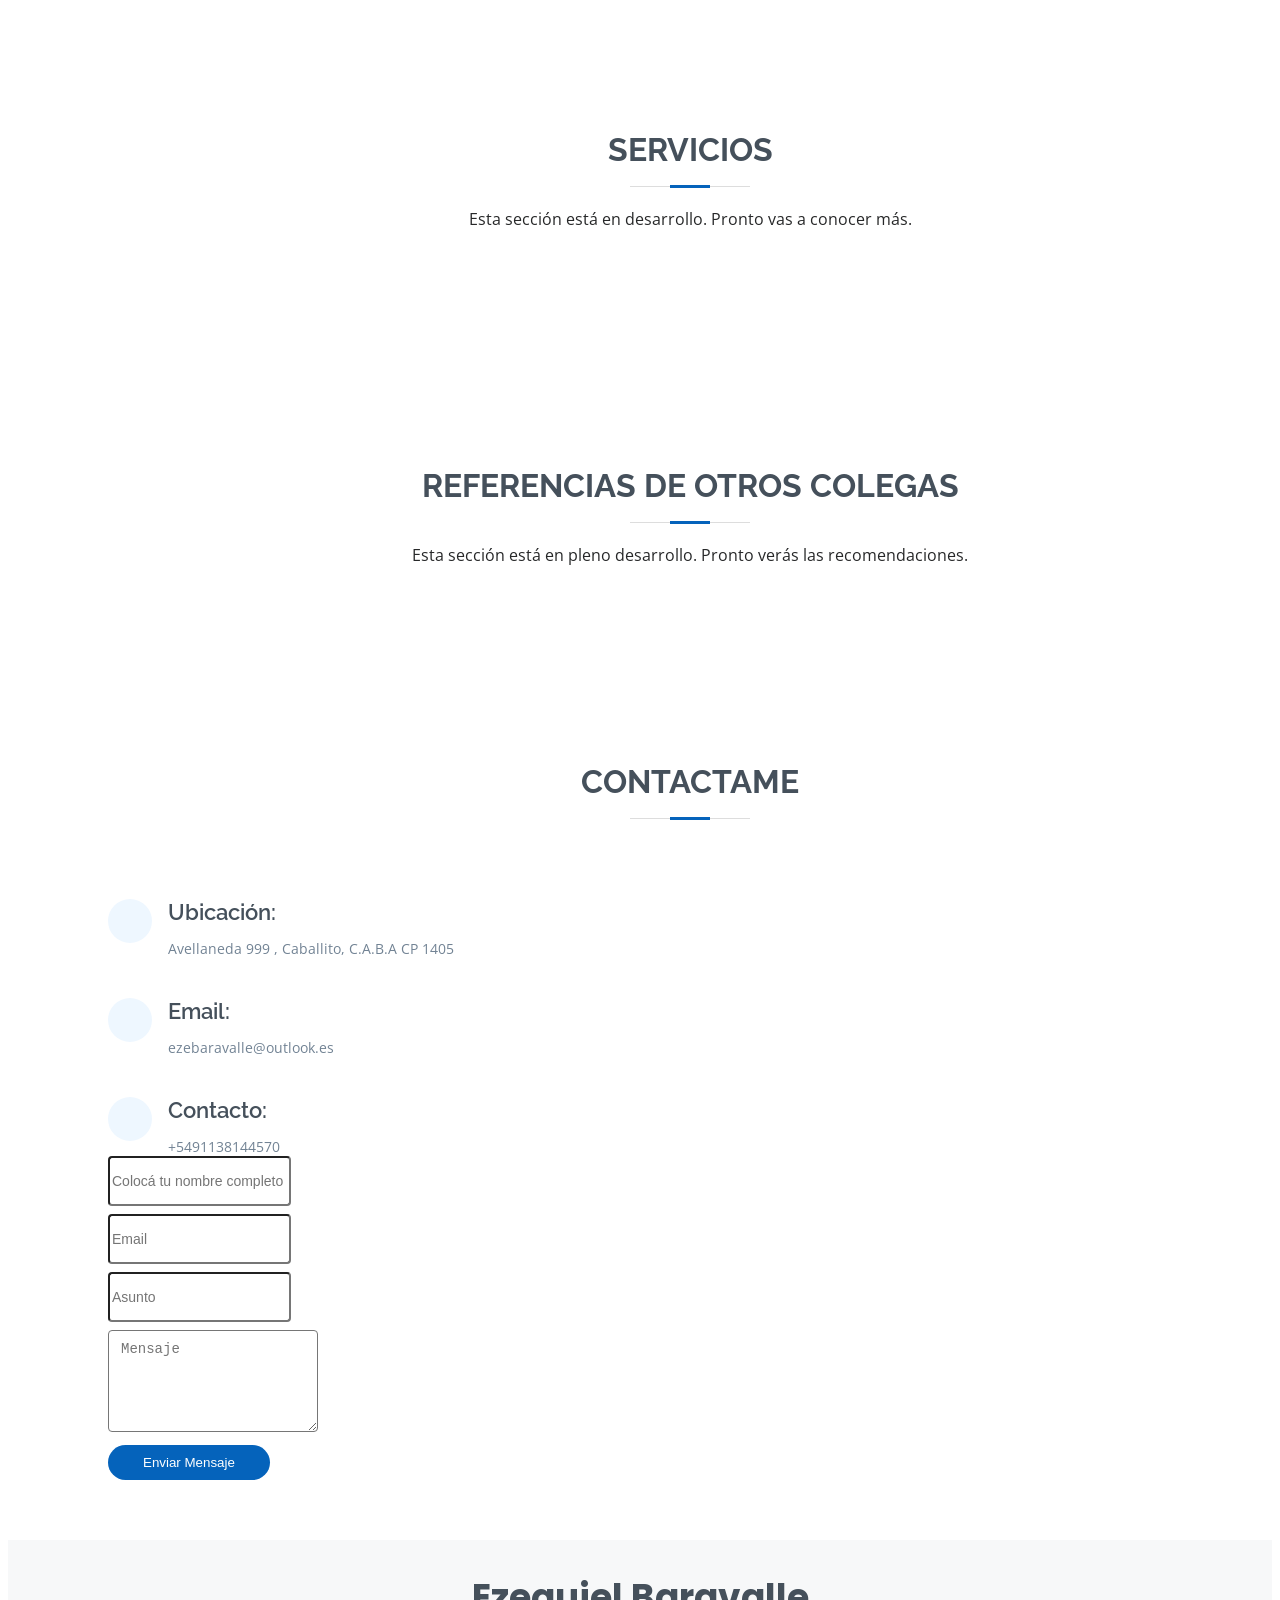
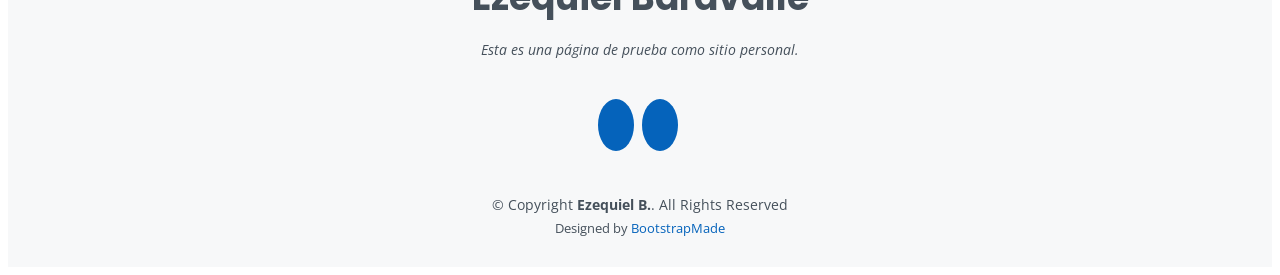
==== commit fbd5fff3: "." ====
--- a/index.html
+++ b/index.html
@@ -391,7 +391,7 @@
       <div class="container" data-aos="fade-up">
 
         <div class="section-title">
-          <h2>Implementaciones en D365</h2>
+          <h2>Implementaciones en D365 CRM</h2>
           <p>Próximamente en esta sección vas a poder ver lo que hago, cómo lo hago y los resultados obtenidos.</p>
         </div>
 <!--  COMENTÉ LA PARTE DE PORTFOLIO PARA MAS TARDE
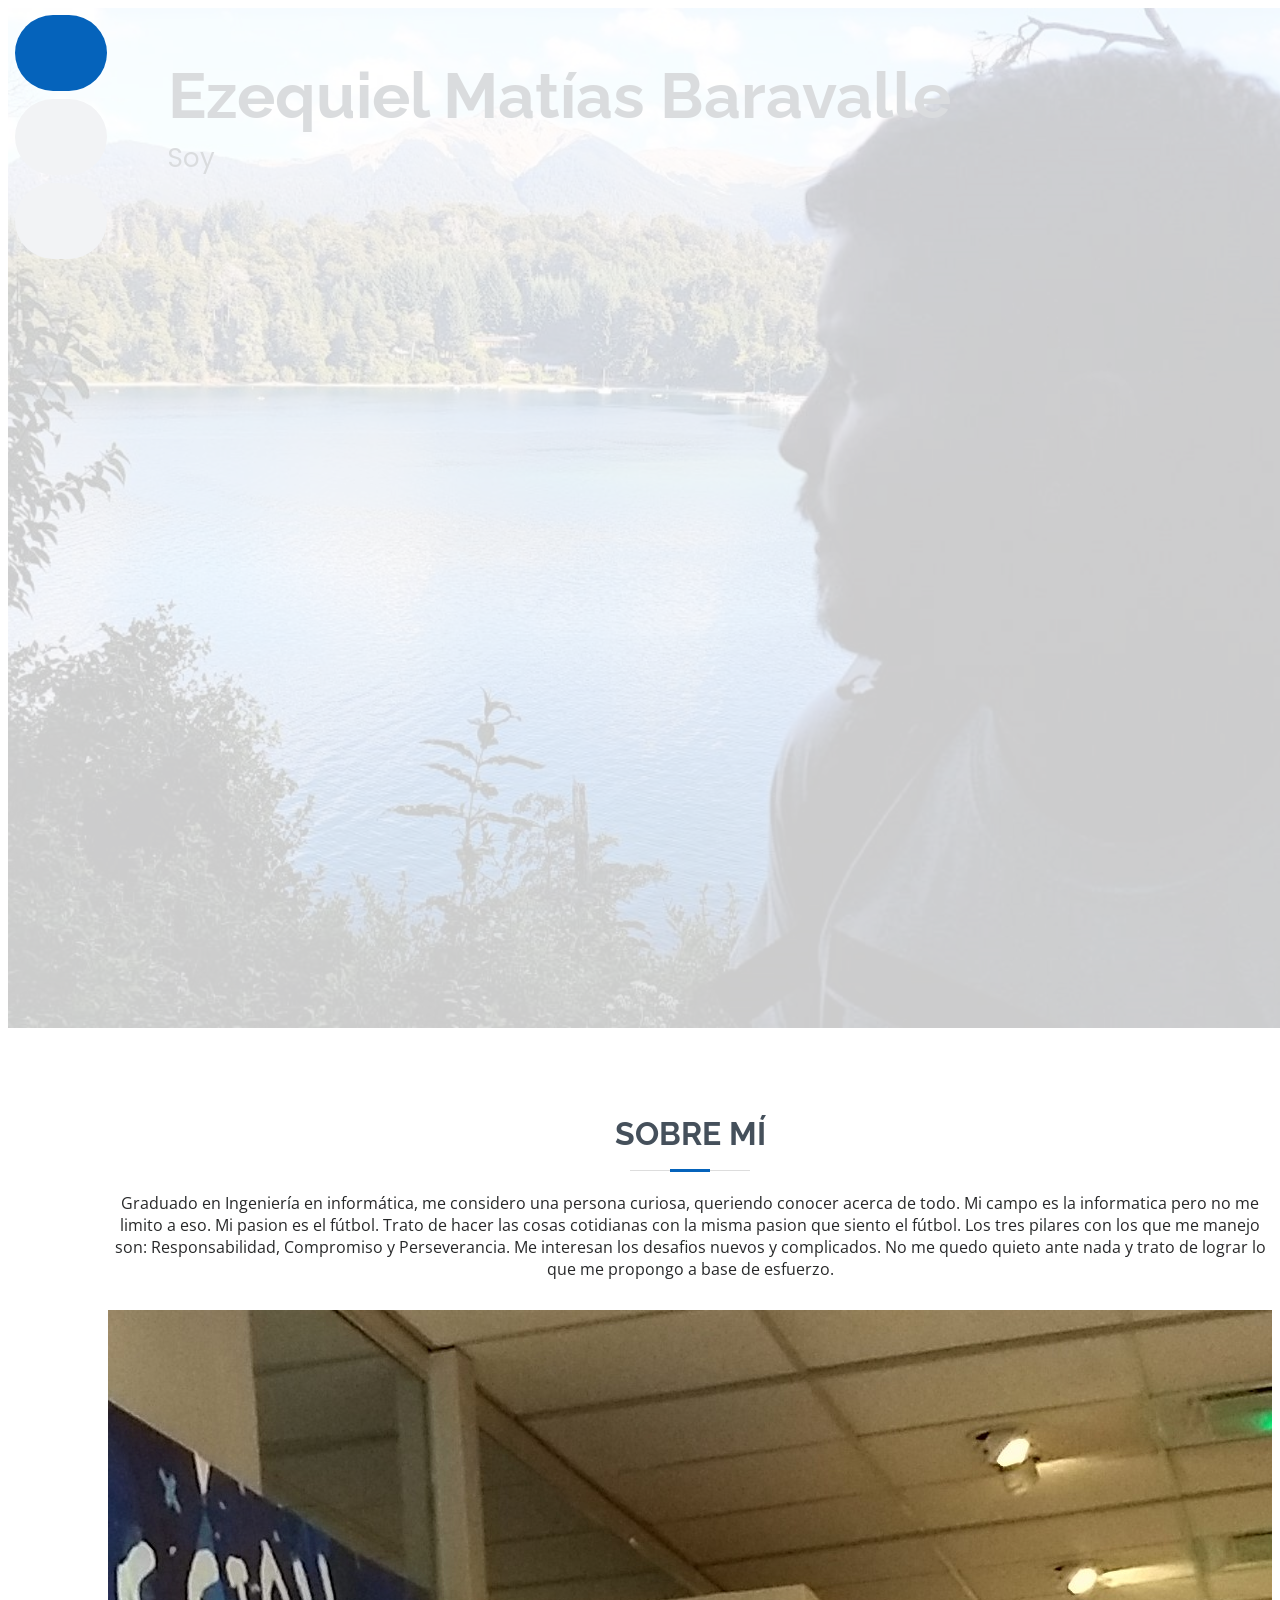
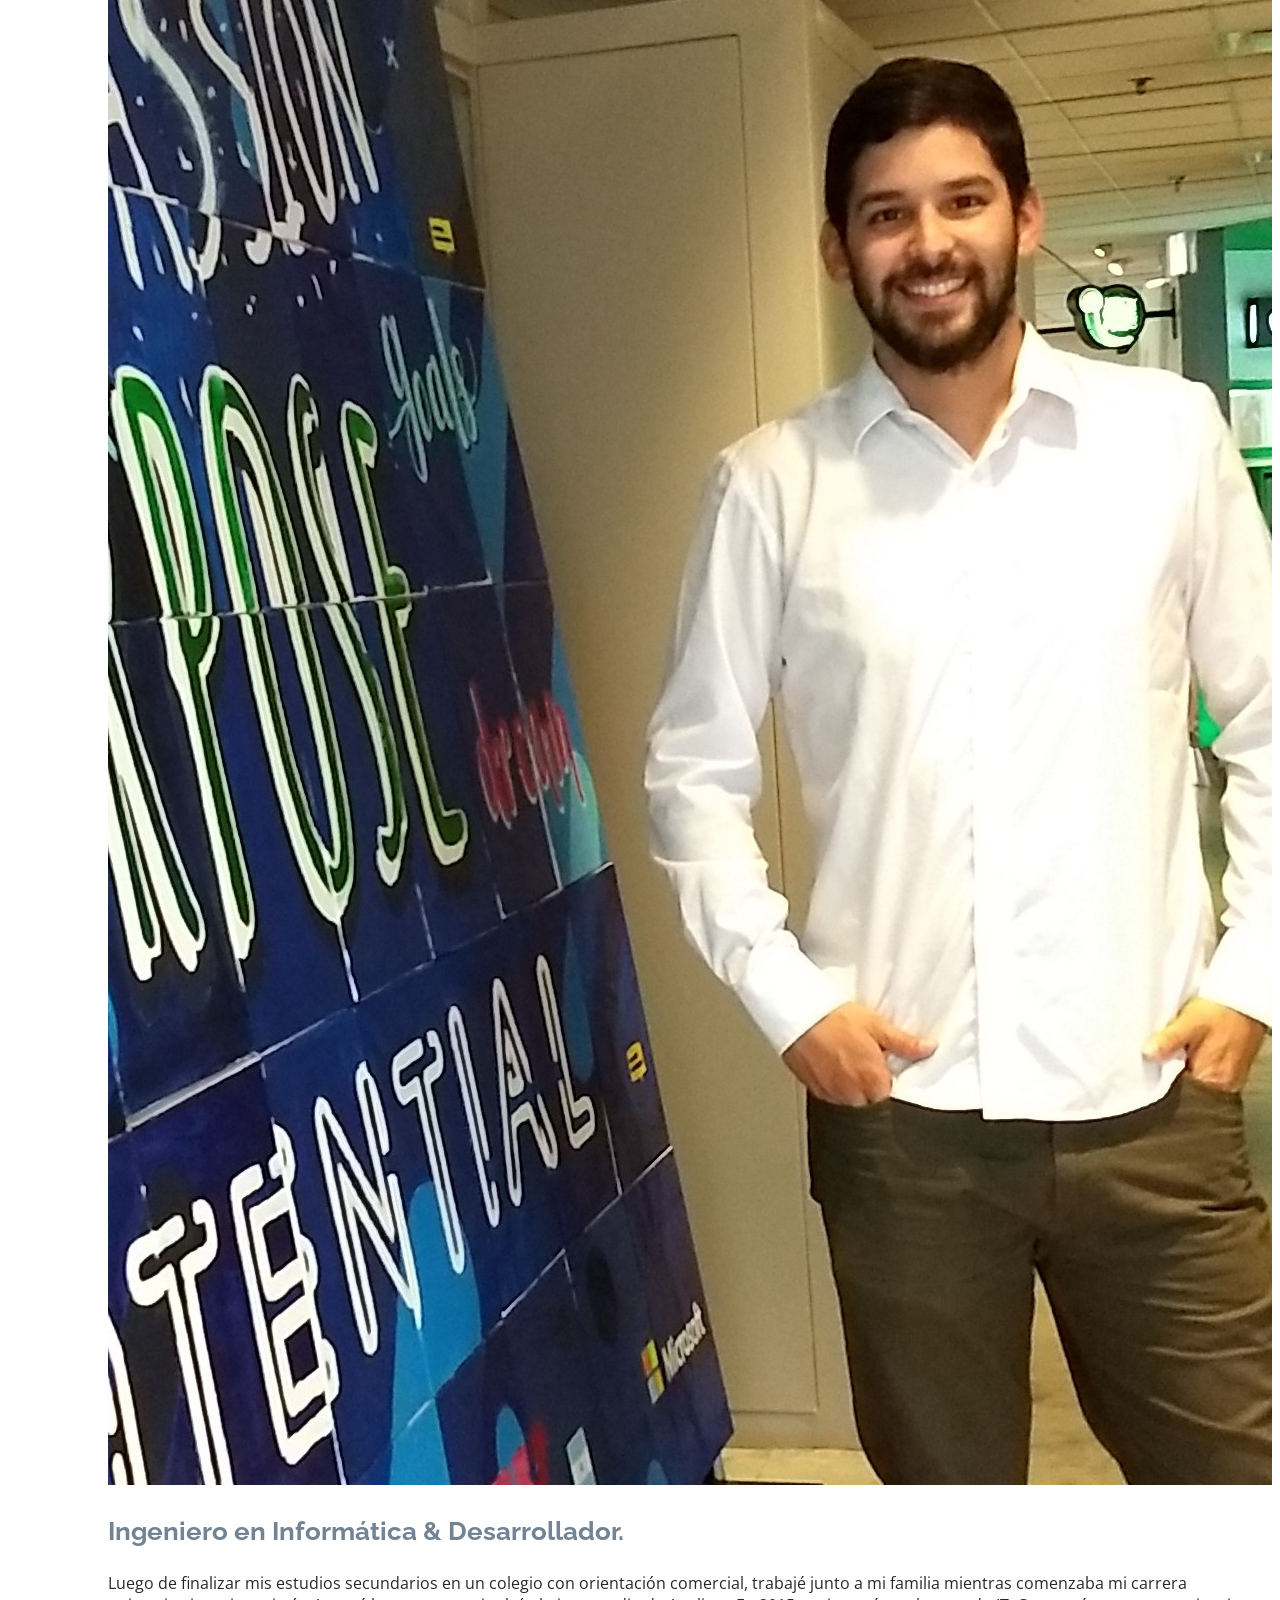
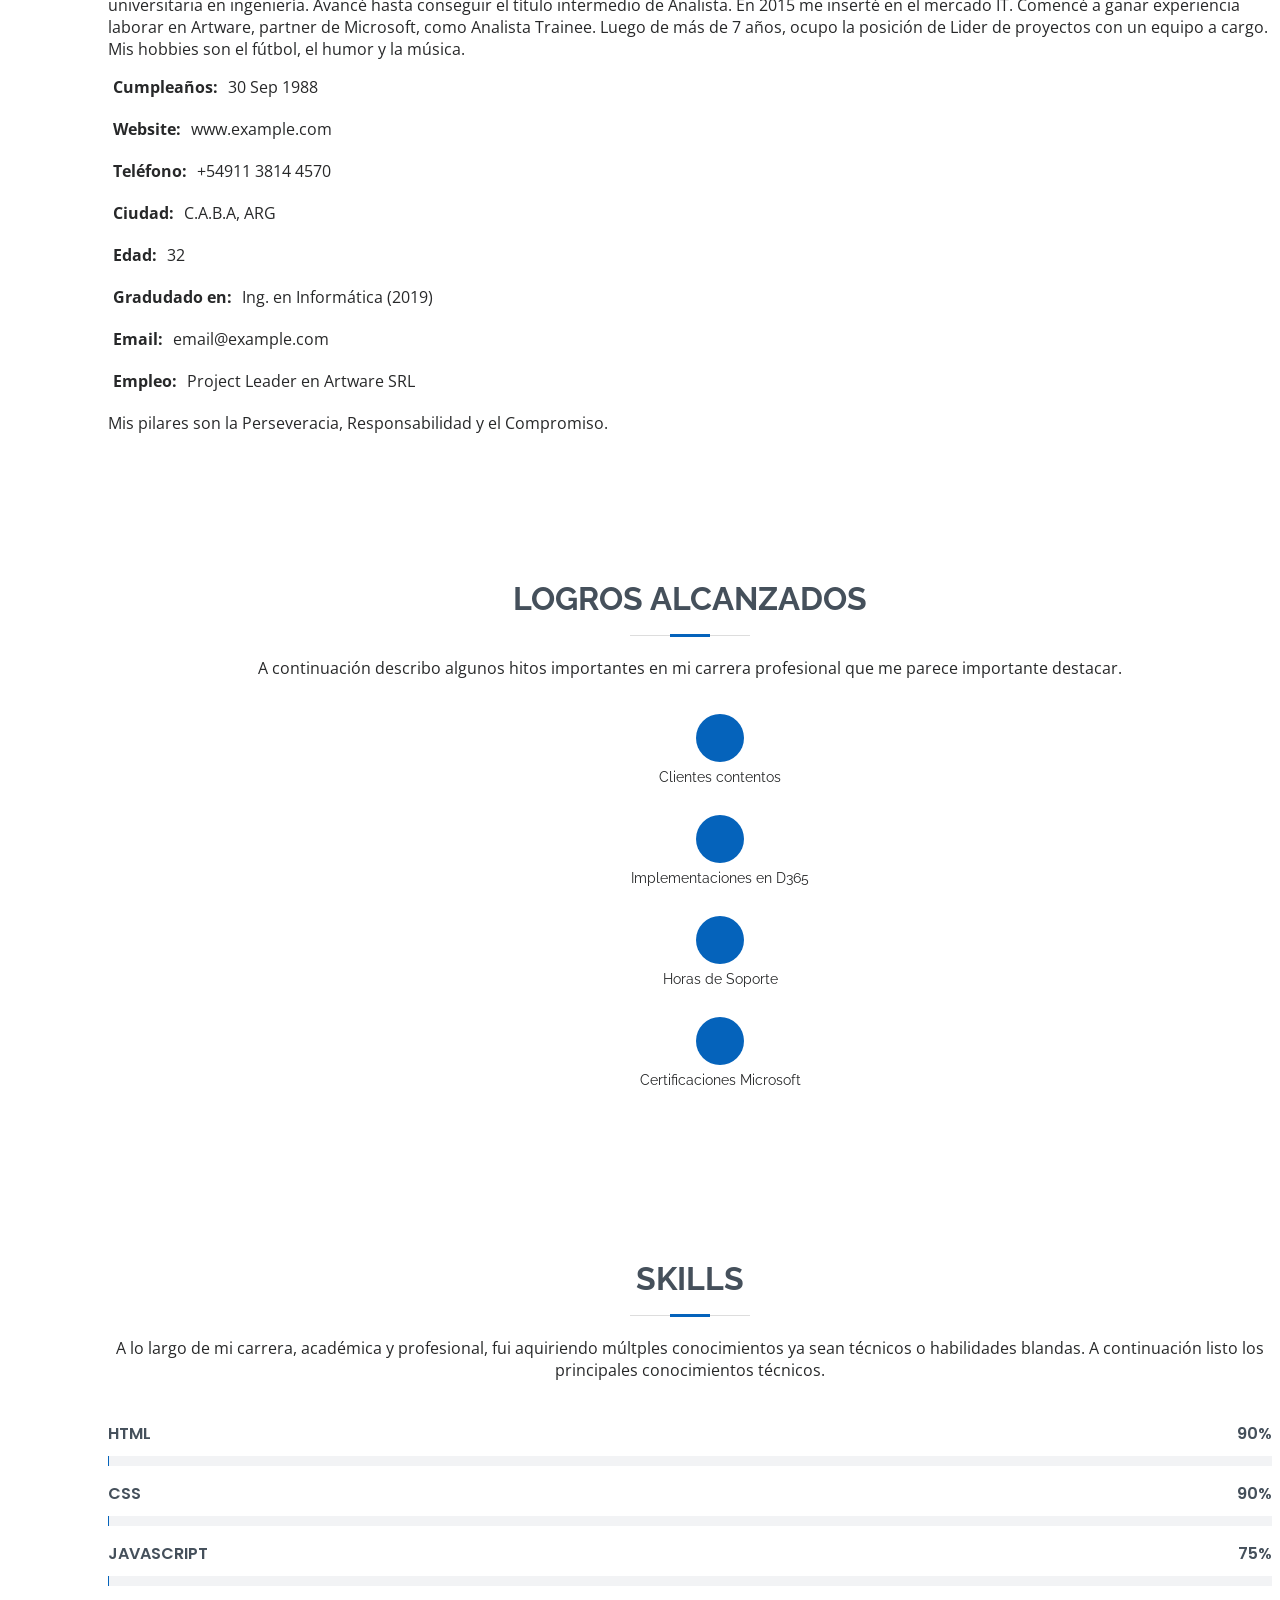
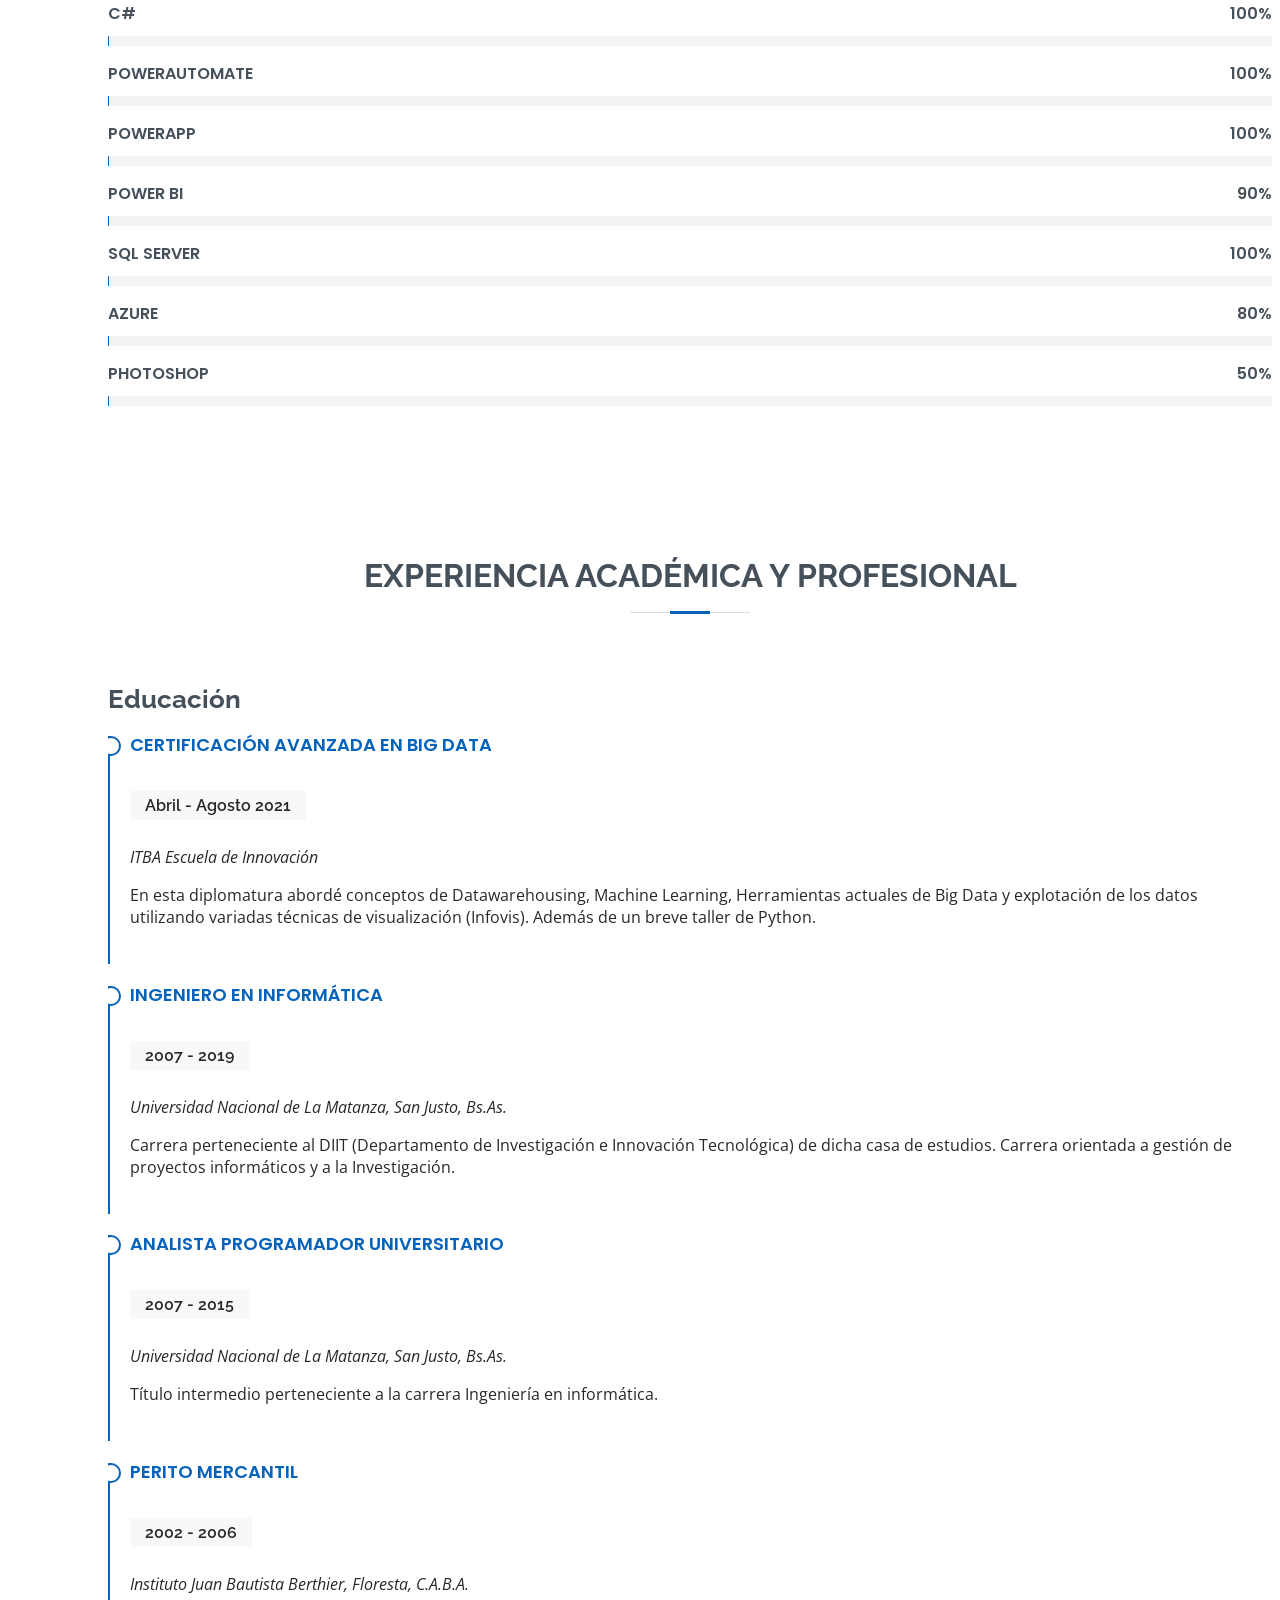
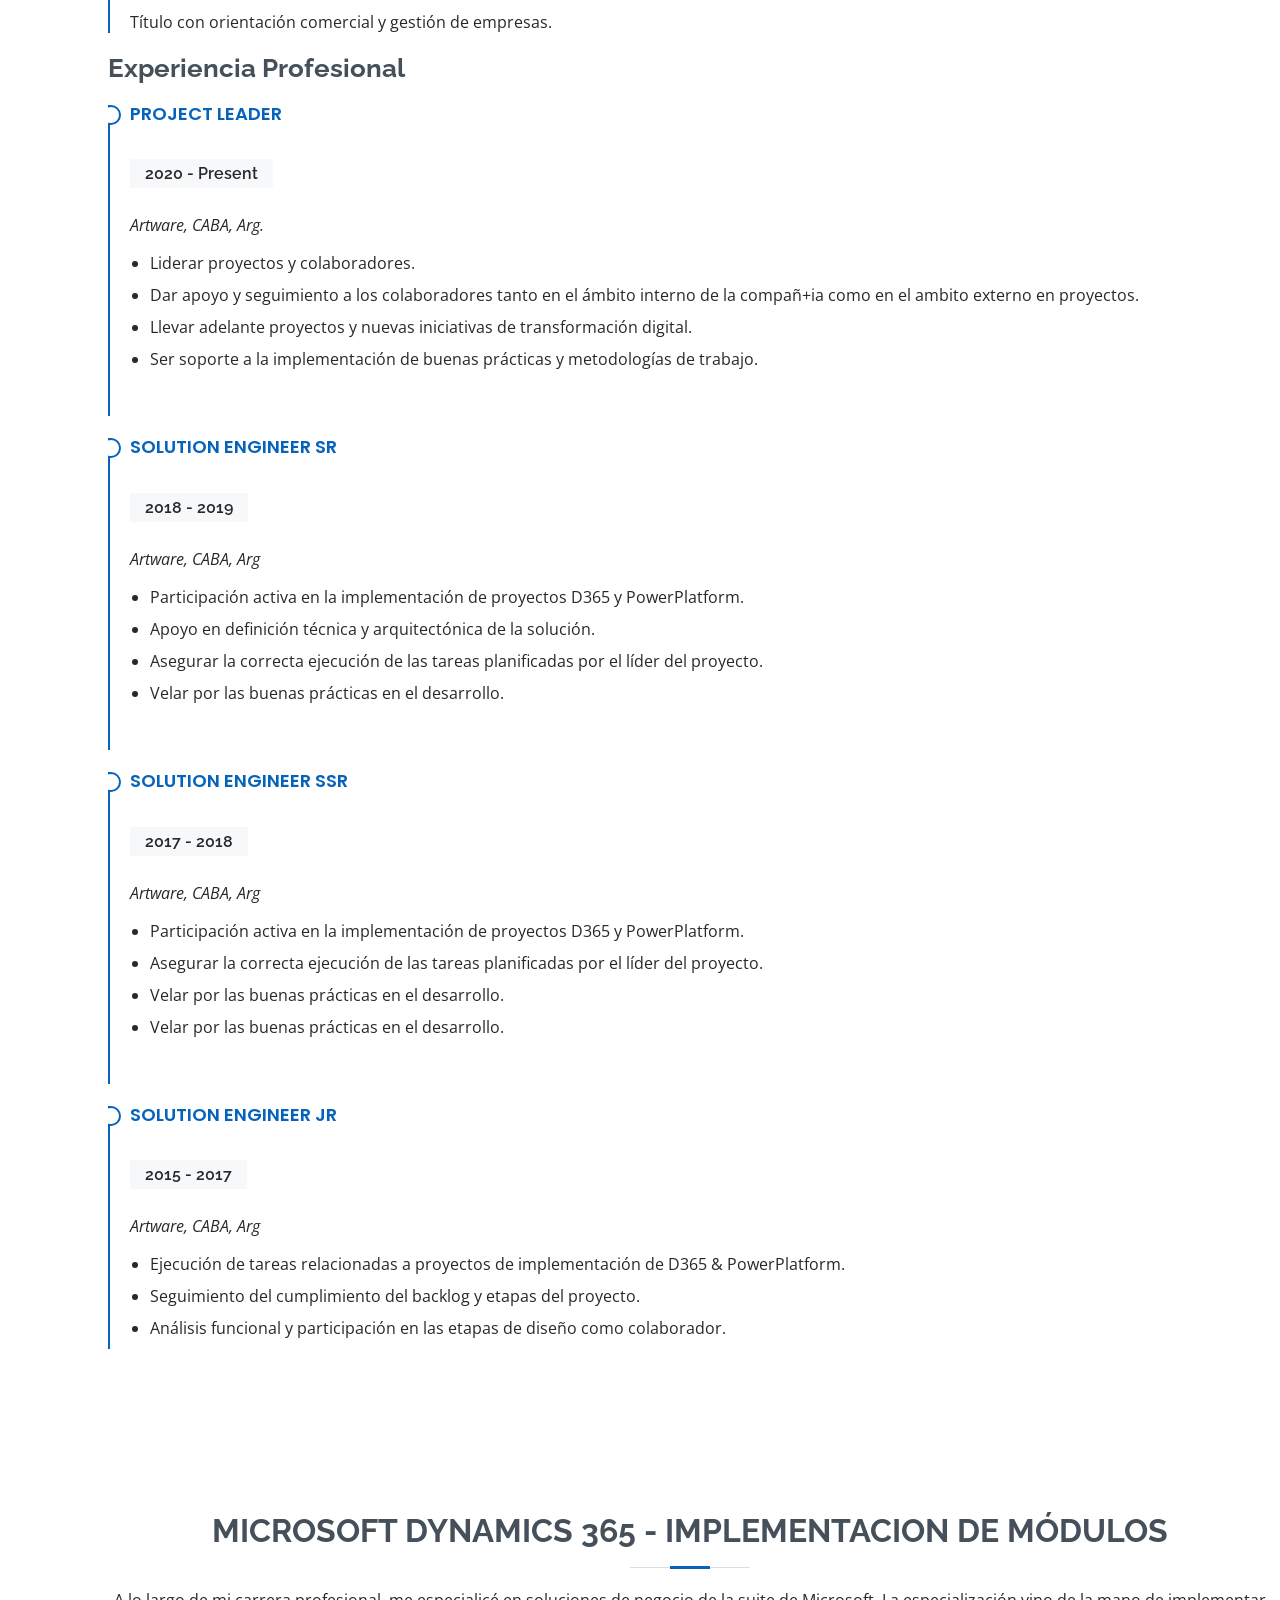
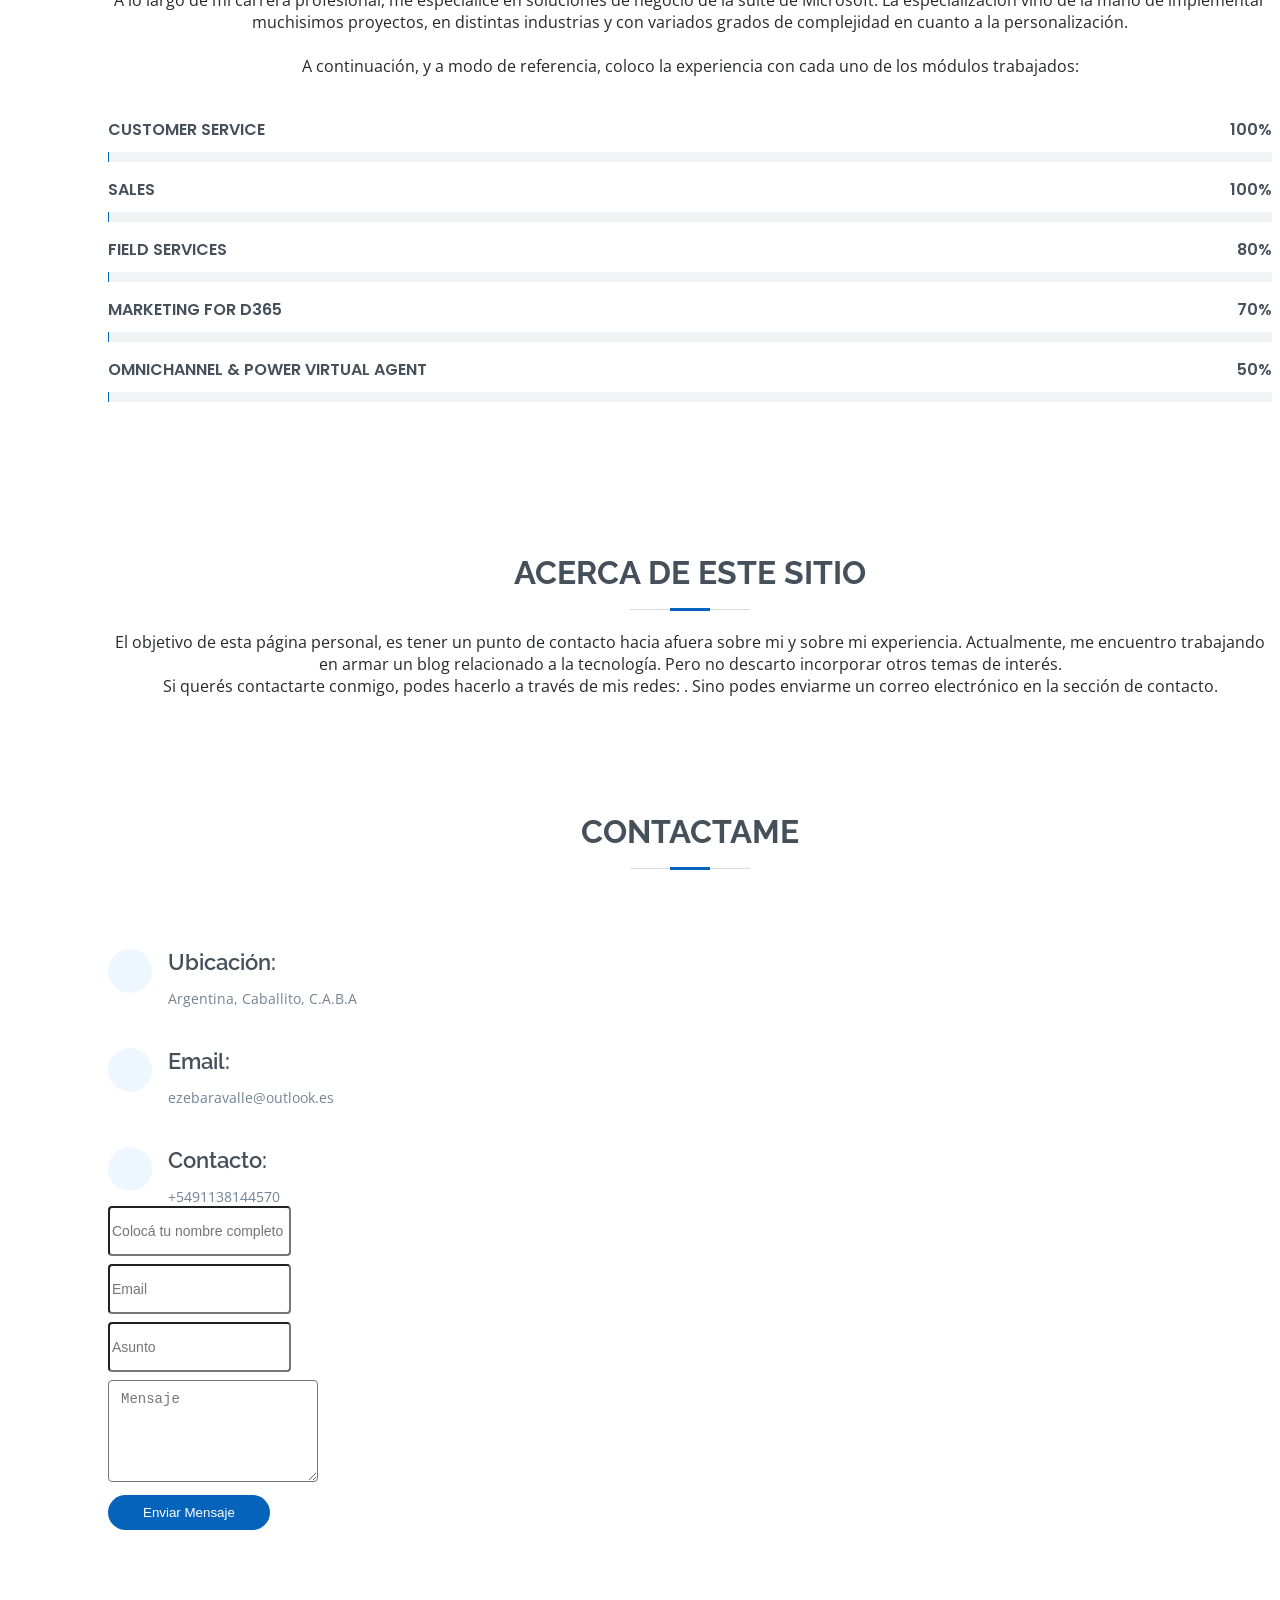
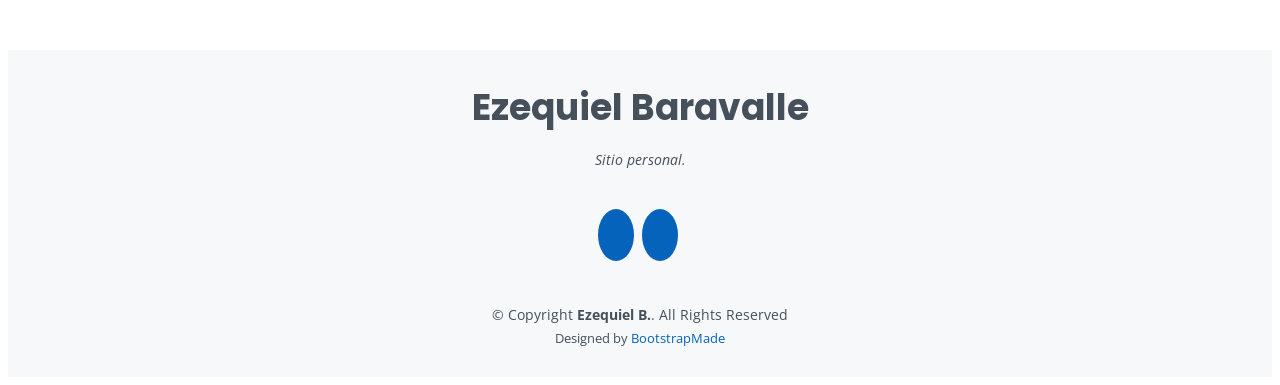
==== commit 5ae27257: "Versión nueva" ====
--- a/index.html
+++ b/index.html
@@ -49,15 +49,8 @@
       <ul>
         <li><a href="#hero" class="nav-link scrollto active"><i class="bx bx-home"></i> <span>Home</span></a></li>
         <li><a href="#about" class="nav-link scrollto"><i class="bx bx-user"></i> <span>Sobre mí</span></a></li>
-        <li><a href="#resume" class="nav-link scrollto"><i class="bx bx-file-blank"></i> <span>Experiencia</span></a></li>
-        <li><a href="https://baraveze.github.io/infovis/graficos.html" class="nav-link scrollto"><i class="bx bx-file-blank"></i> <span>InfoVis</span></a></li>
-        
-        <!--<li><a href="#portfolio" class="nav-link scrollto"><i class="bx bx-book-content"></i> <span>Portfolio</span></a></li>
-        <li><a href="#services" class="nav-link scrollto"><i class="bx bx-server"></i> <span>Servicios</span></a></li>
-        <li><a href="./articulos.html" class="nav-link scrollto"><i class="bi bi-book"></i> <span>Blog</span></a>
-        <li><a href="#contact" class="nav-link scrollto"><i class="bx bx-envelope"></i> <span>Contactame</span></a></li>
-        -->
-
+        <li><a href="#resume" class="nav-link scrollto"><i class="bi bi-clock-history"></i> <span>Experiencia</span></a></li>
+                
       </ul>
     </nav><!-- .nav-menu -->
 
@@ -67,10 +60,13 @@
   <section id="hero" class="d-flex flex-column justify-content-center">
     <div class="container" data-aos="zoom-in" data-aos-delay="100">
       <h1>Ezequiel Matías Baravalle</h1>
-      <p>Soy <span class="typed" data-typed-items="Ingeniero, Desarrollador, Motivador"></span></p>
+      <p>Soy <span class="typed" data-typed-items="Ingeniero, Desarrollador, Entusiasta de la tecnología"></span></p>
       <div class="social-links">
         <a href="https://twitter.com/ezebaravalle" class="twitter"target="_blank"><i class="bx bxl-twitter"></i></a>
         <a href="https://www.linkedin.com/in/ezequiel-matias-baravalle-50a8b0ab/" class="linkedin" target="_blank"><i class="bx bxl-linkedin"></i></a>
+        <a href="https://github.com/baraveze" class="github" target="_blank"><i class="bi bi-github"></i></a>
+       
+        
         <!-- <a href="#" class="facebook"><i class="bx bxl-facebook"></i></a>  -->
         <!-- <a href="#" class="instagram"><i class="bx bxl-instagram"></i></a> -->
         <!--<a href="#" class="google-plus"><i class="bx bxl-skype"></i></a>-->
@@ -91,7 +87,9 @@
             Mi campo es la informatica pero no me limito a eso. Mi pasion es el fútbol. Trato de hacer las cosas cotidianas con 
             la misma pasion que siento el fútbol. Los tres pilares con los que me manejo son: Responsabilidad, Compromiso y Perseverancia.
             Me interesan los desafios nuevos y complicados. No me quedo quieto ante nada y trato de lograr lo que me propongo a base de esfuerzo. 
+            
           </p>
+        
         </div>
 
         <div class="row">
@@ -99,11 +97,11 @@
             <img src="assets/img/perfil-ezeb.jpg" class="img-fluid" alt="Ezequiel Matías Baravalle">
           </div>
           <div class="col-lg-8 pt-4 pt-lg-0 content">
-            <h3>Ingeniero en Informática &amp; Web Developer.</h3>
+            <h3>Ingeniero en Informática &amp; Desarrollador.</h3>
             <p class="font-italic">
-              Estudié en un colegio secundario con orientación comercial, trabajé junto a mi familia durante mis estudios universitarios
-              hasta conseguir el título intermedio de Analista. En 2015 comencé a ganar experiencia laborar en Artware como Analista Trainee.
-              Luego de 6 años hoy ocupo la posición de Lider de proyectos con un equipo a cargo. Mis hobbies son el fútbol, el humor y la música.
+              Luego de finalizar mis estudios secundarios en un colegio con orientación comercial, trabajé junto a mi familia mientras comenzaba mi carrera universitaria
+              en ingeniería. Avancé hasta conseguir el título intermedio de Analista. En 2015 me inserté en el mercado IT. Comencé a ganar experiencia laborar en Artware,
+              partner de Microsoft, como Analista Trainee. Luego de más de 7 años, ocupo la posición de Lider de proyectos con un equipo a cargo. Mis hobbies son el fútbol, el humor y la música.
             </p>
             <div class="row">
               <div class="col-lg-6">
@@ -195,37 +193,37 @@
           <div class="col-lg-6">
 
             <div class="progress">
-              <span class="skill">HTML <i class="val">100%</i></span>
+              <span class="skill">HTML <i class="val">90%</i></span>
+              <div class="progress-bar-wrap">
+                <div class="progress-bar" role="progressbar" aria-valuenow="90" aria-valuemin="0" aria-valuemax="100"></div>
+              </div>
+            </div>
+
+            <div class="progress">
+              <span class="skill">CSS <i class="val">90%</i></span>
+              <div class="progress-bar-wrap">
+                <div class="progress-bar" role="progressbar" aria-valuenow="90" aria-valuemin="0" aria-valuemax="100"></div>
+              </div>
+            </div>
+
+            <div class="progress">
+              <span class="skill">JavaScript <i class="val">75%</i></span>
+              <div class="progress-bar-wrap">
+                <div class="progress-bar" role="progressbar" aria-valuenow="75" aria-valuemin="0" aria-valuemax="100"></div>
+              </div>
+            </div>
+
+            <div class="progress">
+              <span class="skill">C# <i class="val">100%</i></span>
               <div class="progress-bar-wrap">
                 <div class="progress-bar" role="progressbar" aria-valuenow="100" aria-valuemin="0" aria-valuemax="100"></div>
               </div>
             </div>
 
             <div class="progress">
-              <span class="skill">CSS <i class="val">90%</i></span>
-              <div class="progress-bar-wrap">
-                <div class="progress-bar" role="progressbar" aria-valuenow="90" aria-valuemin="0" aria-valuemax="100"></div>
-              </div>
-            </div>
-
-            <div class="progress">
-              <span class="skill">JavaScript <i class="val">75%</i></span>
-              <div class="progress-bar-wrap">
-                <div class="progress-bar" role="progressbar" aria-valuenow="75" aria-valuemin="0" aria-valuemax="100"></div>
-              </div>
-            </div>
-
-            <div class="progress">
-              <span class="skill">C# <i class="val">80%</i></span>
-              <div class="progress-bar-wrap">
-                <div class="progress-bar" role="progressbar" aria-valuenow="80" aria-valuemin="0" aria-valuemax="100"></div>
-              </div>
-            </div>
-
-            <div class="progress">
-              <span class="skill">PowerAutomate <i class="val">90%</i></span>
-              <div class="progress-bar-wrap">
-                <div class="progress-bar" role="progressbar" aria-valuenow="90" aria-valuemin="0" aria-valuemax="100"></div>
+              <span class="skill">PowerAutomate <i class="val">100%</i></span>
+              <div class="progress-bar-wrap">
+                <div class="progress-bar" role="progressbar" aria-valuenow="100" aria-valuemin="0" aria-valuemax="100"></div>
               </div>
             </div>
           </div>
@@ -233,37 +231,37 @@
           <div class="col-lg-6">
             
             <div class="progress">
-              <span class="skill">PowerApp <i class="val">90%</i></span>
+              <span class="skill">PowerApp <i class="val">100%</i></span>
+              <div class="progress-bar-wrap">
+                <div class="progress-bar" role="progressbar" aria-valuenow="100" aria-valuemin="0" aria-valuemax="100"></div>
+              </div>
+            </div>
+            
+            <div class="progress">
+              <span class="skill">Power Bi <i class="val">90%</i></span>
               <div class="progress-bar-wrap">
                 <div class="progress-bar" role="progressbar" aria-valuenow="90" aria-valuemin="0" aria-valuemax="100"></div>
               </div>
             </div>
+
+            <div class="progress">
+              <span class="skill">SQL Server <i class="val">100%</i></span>
+              <div class="progress-bar-wrap">
+                <div class="progress-bar" role="progressbar" aria-valuenow="100" aria-valuemin="0" aria-valuemax="100"></div>
+              </div>
+            </div>
             
             <div class="progress">
-              <span class="skill">Power Bi <i class="val">90%</i></span>
-              <div class="progress-bar-wrap">
-                <div class="progress-bar" role="progressbar" aria-valuenow="90" aria-valuemin="0" aria-valuemax="100"></div>
-              </div>
-            </div>
-
-            <div class="progress">
-              <span class="skill">SQL Server <i class="val">90%</i></span>
-              <div class="progress-bar-wrap">
-                <div class="progress-bar" role="progressbar" aria-valuenow="90" aria-valuemin="0" aria-valuemax="100"></div>
-              </div>
-            </div>
-            
-            <div class="progress">
-              <span class="skill">Azure <i class="val">50%</i></span>
-              <div class="progress-bar-wrap">
-                <div class="progress-bar" role="progressbar" aria-valuenow="90" aria-valuemin="0" aria-valuemax="100"></div>
-              </div>
-            </div>
-
-            <div class="progress">
-              <span class="skill">Photoshop <i class="val">55%</i></span>
-              <div class="progress-bar-wrap">
-                <div class="progress-bar" role="progressbar" aria-valuenow="55" aria-valuemin="0" aria-valuemax="100"></div>
+              <span class="skill">Azure <i class="val">80%</i></span>
+              <div class="progress-bar-wrap">
+                <div class="progress-bar" role="progressbar" aria-valuenow="80" aria-valuemin="0" aria-valuemax="100"></div>
+              </div>
+            </div>
+
+            <div class="progress">
+              <span class="skill">Photoshop <i class="val">50%</i></span>
+              <div class="progress-bar-wrap">
+                <div class="progress-bar" role="progressbar" aria-valuenow="50" aria-valuemin="0" aria-valuemax="100"></div>
               </div>
             </div>
 
@@ -297,6 +295,16 @@
             </div> -->
 
             <h3 class="resume-title">Educación</h3>
+            
+            <div class="resume-item">
+              <h4>Certificación Avanzada en Big Data</h4>
+              <h5>Abril - Agosto 2021</h5>
+              <p><em>ITBA Escuela de Innovación</em></p>
+              <p> En esta diplomatura abordé conceptos de Datawarehousing, Machine Learning, Herramientas actuales
+                de Big Data y explotación de los datos utilizando variadas técnicas de visualización (Infovis). Además
+                de un breve taller de Python.
+              </p>
+            </div>
             <div class="resume-item">
               <h4>Ingeniero en Informática</h4>
               <h5>2007 - 2019</h5>
@@ -373,28 +381,65 @@
 
       </div>
     </section><!-- End Resume Section -->
-
-      <!-- ======= Portfolio Section ======= -->
-      <section id="infovis" class="portfolio section-bg">
-        <div class="container" data-aos="fade-up">
-  
-          <div class="section-title">
-            <h2>InfoVis</h2>
-            <p>En esta sección voy a mostrar algunas de las visualizaciones que estoy aprendiendo en la certificación Avanzada de Big Data del ITBA.</p>
-            <div>
-
-            </div>
-          </div>
-      <!-- ======= Fin de Infovis ======= -->
-    <!-- ======= Portfolio Section ======= -->
-    <section id="portfolio" class="portfolio section-bg">
-      <div class="container" data-aos="fade-up">
+         
+          
+          <!-- ======= Portfolio Section ======= -->
+          <section id="portfolio" class="skills section-bg">
+          <div class="container" data-aos="fade-up">
 
         <div class="section-title">
-          <h2>Implementaciones en D365 CRM</h2>
-          <p>Próximamente en esta sección vas a poder ver lo que hago, cómo lo hago y los resultados obtenidos.</p>
-        </div>
-<!--  COMENTÉ LA PARTE DE PORTFOLIO PARA MAS TARDE
+          <h2> Microsoft Dynamics 365 - Implementacion de módulos</h2>
+          <p>A lo largo de mi carrera profesional, me especialicé en soluciones de negocio de la suite de Microsoft. La especialización vino
+            de la mano de implementar muchisimos proyectos, en distintas industrias y con variados grados de complejidad en cuanto
+            a la personalización.<br>
+            <br>
+            A continuación, y a modo de referencia, coloco la experiencia con cada uno de los módulos trabajados:
+          </p>
+        
+        </div>
+
+        <div class="row skills-content">
+
+          <div class="col-lg-6">
+
+            <div class="progress">
+              <span class="skill">Customer Service <i class="val">100%</i></span>
+              <div class="progress-bar-wrap">
+                <div class="progress-bar" role="progressbar" aria-valuenow="100" aria-valuemin="0" aria-valuemax="100"></div>
+              </div>
+            </div>
+            <div class="progress">
+              <span class="skill">Sales <i class="val">100%</i></span>
+              <div class="progress-bar-wrap">
+                <div class="progress-bar" role="progressbar" aria-valuenow="100" aria-valuemin="0" aria-valuemax="100"></div>
+              </div>
+            </div>
+            <div class="progress">
+              <span class="skill">Field Services <i class="val">80%</i></span>
+              <div class="progress-bar-wrap">
+                <div class="progress-bar" role="progressbar" aria-valuenow="80" aria-valuemin="0" aria-valuemax="100"></div>
+              </div>
+            </div>
+            </div>
+            <div class="col-lg-6">
+
+            <div class="progress">
+              <span class="skill">Marketing for D365 <i class="val">70%</i></span>
+              <div class="progress-bar-wrap">
+                <div class="progress-bar" role="progressbar" aria-valuenow="70" aria-valuemin="0" aria-valuemax="100"></div>
+              </div>
+            </div>
+            <div class="progress">
+              <span class="skill">Omnichannel & Power Virtual Agent <i class="val">50%</i></span>
+              <div class="progress-bar-wrap">
+                <div class="progress-bar" role="progressbar" aria-valuenow="50" aria-valuemin="0" aria-valuemax="100"></div>
+              </div>
+            </div>
+            </div>
+            </div>
+            </div>
+        
+  <!--COMENTÉ LA PARTE DE PORTFOLIO PARA MAS TARDE
         <div class="row">
           <div class="col-lg-12 d-flex justify-content-center" data-aos="fade-up" data-aos-delay="100">
             <ul id="portfolio-flters">
@@ -422,117 +467,7 @@
             </div>
           </div>
 
-          <div class="col-lg-4 col-md-6 portfolio-item filter-web">
-            <div class="portfolio-wrap">
-              <img src="assets/img/portfolio/portfolio-2.jpg" class="img-fluid" alt="">
-              <div class="portfolio-info">
-                <h4>Web 3</h4>
-                <p>Web</p>
-                <div class="portfolio-links">
-                  <a href="assets/img/portfolio/portfolio-2.jpg" data-gallery="portfolioGallery" class="portfolio-lightbox" title="Web 3"><i class="bx bx-plus"></i></a>
-                  <a href="portfolio-details.html" class="portfolio-details-lightbox" data-glightbox="type: external" title="Portfolio Details"><i class="bx bx-link"></i></a>
-                </div>
-              </div>
-            </div>
-          </div>
-
-          <div class="col-lg-4 col-md-6 portfolio-item filter-app">
-            <div class="portfolio-wrap">
-              <img src="assets/img/portfolio/portfolio-3.jpg" class="img-fluid" alt="">
-              <div class="portfolio-info">
-                <h4>App 2</h4>
-                <p>App</p>
-                <div class="portfolio-links">
-                  <a href="assets/img/portfolio/portfolio-3.jpg" data-gallery="portfolioGallery" class="portfolio-lightbox" title="App 2"><i class="bx bx-plus"></i></a>
-                  <a href="portfolio-details.html" class="portfolio-details-lightbox" data-glightbox="type: external" title="Portfolio Details"><i class="bx bx-link"></i></a>
-                </div>
-              </div>
-            </div>
-          </div>
-
-          <div class="col-lg-4 col-md-6 portfolio-item filter-card">
-            <div class="portfolio-wrap">
-              <img src="assets/img/portfolio/portfolio-4.jpg" class="img-fluid" alt="">
-              <div class="portfolio-info">
-                <h4>Card 2</h4>
-                <p>Card</p>
-                <div class="portfolio-links">
-                  <a href="assets/img/portfolio/portfolio-4.jpg" data-gallery="portfolioGallery" class="portfolio-lightbox" title="Card 2"><i class="bx bx-plus"></i></a>
-                  <a href="portfolio-details.html" class="portfolio-details-lightbox" data-glightbox="type: external" title="Portfolio Details"><i class="bx bx-link"></i></a>
-                </div>
-              </div>
-            </div>
-          </div>
-
-          <div class="col-lg-4 col-md-6 portfolio-item filter-web">
-            <div class="portfolio-wrap">
-              <img src="assets/img/portfolio/portfolio-5.jpg" class="img-fluid" alt="">
-              <div class="portfolio-info">
-                <h4>Web 2</h4>
-                <p>Web</p>
-                <div class="portfolio-links">
-                  <a href="assets/img/portfolio/portfolio-5.jpg" data-gallery="portfolioGallery" class="portfolio-lightbox" title="Web 2"><i class="bx bx-plus"></i></a>
-                  <a href="portfolio-details.html" class="portfolio-details-lightbox" data-glightbox="type: external" title="Portfolio Details"><i class="bx bx-link"></i></a>
-                </div>
-              </div>
-            </div>
-          </div>
-
-          <div class="col-lg-4 col-md-6 portfolio-item filter-app">
-            <div class="portfolio-wrap">
-              <img src="assets/img/portfolio/portfolio-6.jpg" class="img-fluid" alt="">
-              <div class="portfolio-info">
-                <h4>App 3</h4>
-                <p>App</p>
-                <div class="portfolio-links">
-                  <a href="assets/img/portfolio/portfolio-6.jpg" data-gallery="portfolioGallery" class="portfolio-lightbox" title="App 3"><i class="bx bx-plus"></i></a>
-                  <a href="portfolio-details.html" class="portfolio-details-lightbox" data-glightbox="type: external" title="Portfolio Details"><i class="bx bx-link"></i></a>
-                </div>
-              </div>
-            </div>
-          </div>
-
-          <div class="col-lg-4 col-md-6 portfolio-item filter-card">
-            <div class="portfolio-wrap">
-              <img src="assets/img/portfolio/portfolio-7.jpg" class="img-fluid" alt="">
-              <div class="portfolio-info">
-                <h4>Card 1</h4>
-                <p>Card</p>
-                <div class="portfolio-links">
-                  <a href="assets/img/portfolio/portfolio-7.jpg" data-gallery="portfolioGallery" class="portfolio-lightbox" title="Card 1"><i class="bx bx-plus"></i></a>
-                  <a href="portfolio-details.html" class="portfolio-details-lightbox" data-glightbox="type: external" title="Portfolio Details"><i class="bx bx-link"></i></a>
-                </div>
-              </div>
-            </div>
-          </div>
-
-          <div class="col-lg-4 col-md-6 portfolio-item filter-card">
-            <div class="portfolio-wrap">
-              <img src="assets/img/portfolio/portfolio-8.jpg" class="img-fluid" alt="">
-              <div class="portfolio-info">
-                <h4>Card 3</h4>
-                <p>Card</p>
-                <div class="portfolio-links">
-                  <a href="assets/img/portfolio/portfolio-8.jpg" data-gallery="portfolioGallery" class="portfolio-lightbox" title="Card 3"><i class="bx bx-plus"></i></a>
-                  <a href="portfolio-details.html" class="portfolio-details-lightbox" data-glightbox="type: external" title="Portfolio Details"><i class="bx bx-link"></i></a>
-                </div>
-              </div>
-            </div>
-          </div>
-
-          <div class="col-lg-4 col-md-6 portfolio-item filter-web">
-            <div class="portfolio-wrap">
-              <img src="assets/img/portfolio/portfolio-9.jpg" class="img-fluid" alt="">
-              <div class="portfolio-info">
-                <h4>Web 3</h4>
-                <p>Web</p>
-                <div class="portfolio-links">
-                  <a href="assets/img/portfolio/portfolio-9.jpg" data-gallery="portfolioGallery" class="portfolio-lightbox" title="Web 3"><i class="bx bx-plus"></i></a>
-                  <a href="portfolio-details.html" class="portfolio-details-lightbox" data-glightbox="type: external" title="Portfolio Details"><i class="bx bx-link"></i></a>
-                </div>
-              </div>
-            </div>
-          </div>
+        
 
         </div> -->
 
@@ -544,180 +479,17 @@
       <div class="container" data-aos="fade-up">
 
         <div class="section-title">
-          <h2>Servicios</h2>
-          <p>Esta sección está en desarrollo. Pronto vas a conocer más.</p>
-        </div>
-
-       <!-- <div class="row">
-
-          <div class="col-lg-4 col-md-6 d-flex align-items-stretch" data-aos="zoom-in" data-aos-delay="100">
-            <div class="icon-box iconbox-blue">
-              <div class="icon">
-                <svg width="100" height="100" viewBox="0 0 600 600" xmlns="http://www.w3.org/2000/svg">
-                  <path stroke="none" stroke-width="0" fill="#f5f5f5" d="M300,521.0016835830174C376.1290562159157,517.8887921683347,466.0731472004068,529.7835943286574,510.70327084640275,468.03025145048787C554.3714126377745,407.6079735673963,508.03601936045806,328.9844924480964,491.2728898941984,256.3432110539036C474.5976632858925,184.082847569629,479.9380746630129,96.60480741107993,416.23090153303,58.64404602377083C348.86323505073057,18.502131276798302,261.93793281208167,40.57373210992963,193.5410806939664,78.93577620505333C130.42746243093433,114.334589627462,98.30271207620316,179.96522072025542,76.75703585869454,249.04625023123273C51.97151888228291,328.5150500222984,13.704378332031375,421.85034740162234,66.52175969318436,486.19268352777647C119.04800174914682,550.1803526380478,217.28368757567262,524.383925680826,300,521.0016835830174"></path>
-                </svg>
-                <i class="bx bxl-dribbble"></i>
-              </div>
-              <h4><a href="">Lorem Ipsum</a></h4>
-              <p>Voluptatum deleniti atque corrupti quos dolores et quas molestias excepturi</p>
-            </div>
-          </div>
-
-          <div class="col-lg-4 col-md-6 d-flex align-items-stretch mt-4 mt-md-0" data-aos="zoom-in" data-aos-delay="200">
-            <div class="icon-box iconbox-orange ">
-              <div class="icon">
-                <svg width="100" height="100" viewBox="0 0 600 600" xmlns="http://www.w3.org/2000/svg">
-                  <path stroke="none" stroke-width="0" fill="#f5f5f5" d="M300,582.0697525312426C382.5290701553225,586.8405444964366,449.9789794690241,525.3245884688669,502.5850820975895,461.55621195738473C556.606425686781,396.0723002908107,615.8543463187945,314.28637112970534,586.6730223649479,234.56875336149918C558.9533121215079,158.8439757836574,454.9685369536778,164.00468322053177,381.49747125262974,130.76875717737553C312.15926192815925,99.40240125094834,248.97055460311594,18.661163978235184,179.8680185752513,50.54337015887873C110.5421016452524,82.52863877960104,119.82277516462835,180.83849132639028,109.12597500060166,256.43424936330496C100.08760227029461,320.3096726198365,92.17705696193138,384.0621239912766,124.79988738764834,439.7174275375508C164.83382741302287,508.01625554203684,220.96474134820875,577.5009287672846,300,582.0697525312426"></path>
-                </svg>
-                <i class="bx bx-file"></i>
-              </div>
-              <h4><a href="">Sed Perspiciatis</a></h4>
-              <p>Duis aute irure dolor in reprehenderit in voluptate velit esse cillum dolore</p>
-            </div>
-          </div>
-
-          <div class="col-lg-4 col-md-6 d-flex align-items-stretch mt-4 mt-lg-0" data-aos="zoom-in" data-aos-delay="300">
-            <div class="icon-box iconbox-pink">
-              <div class="icon">
-                <svg width="100" height="100" viewBox="0 0 600 600" xmlns="http://www.w3.org/2000/svg">
-                  <path stroke="none" stroke-width="0" fill="#f5f5f5" d="M300,541.5067337569781C382.14930387511276,545.0595476570109,479.8736841581634,548.3450877840088,526.4010558755058,480.5488172755941C571.5218469581645,414.80211281144784,517.5187510058486,332.0715597781072,496.52539010469104,255.14436215662573C477.37192572678356,184.95920475031193,473.57363656557914,105.61284051026155,413.0603344069578,65.22779650032875C343.27470386102294,18.654635553484475,251.2091493199835,5.337323636656869,175.0934190732945,40.62881213300186C97.87086631185822,76.43348514350839,51.98124368387456,156.15599469081315,36.44837278890362,239.84606092416172C21.716077023791087,319.22268207091537,43.775223500013084,401.1760424656574,96.891909868211,461.97329694683043C147.22146801428983,519.5804099606455,223.5754009179313,538.201503339737,300,541.5067337569781"></path>
-                </svg>
-                <i class="bx bx-tachometer"></i>
-              </div>
-              <h4><a href="">Magni Dolores</a></h4>
-              <p>Excepteur sint occaecat cupidatat non proident, sunt in culpa qui officia</p>
-            </div>
-          </div>
-
-          <div class="col-lg-4 col-md-6 d-flex align-items-stretch mt-4" data-aos="zoom-in" data-aos-delay="100">
-            <div class="icon-box iconbox-yellow">
-              <div class="icon">
-                <svg width="100" height="100" viewBox="0 0 600 600" xmlns="http://www.w3.org/2000/svg">
-                  <path stroke="none" stroke-width="0" fill="#f5f5f5" d="M300,503.46388370962813C374.79870501325706,506.71871716319447,464.8034551963731,527.1746412648533,510.4981551193396,467.86667711651364C555.9287308511215,408.9015244558933,512.6030010748507,327.5744911775523,490.211057578863,256.5855673507754C471.097692560561,195.9906835881958,447.69079081568157,138.11976852964426,395.19560036434837,102.3242989838813C329.3053358748298,57.3949838291264,248.02791733380457,8.279543830951368,175.87071277845988,42.242879143198664C103.41431057327972,76.34704239035025,93.79494320519305,170.9812938413882,81.28167332365135,250.07896920659033C70.17666984294237,320.27484674793965,64.84698225790005,396.69656628748305,111.28512138212992,450.4950937839243C156.20124167950087,502.5303643271138,231.32542653798444,500.4755392045468,300,503.46388370962813"></path>
-                </svg>
-                <i class="bx bx-layer"></i>
-              </div>
-              <h4><a href="">Nemo Enim</a></h4>
-              <p>At vero eos et accusamus et iusto odio dignissimos ducimus qui blanditiis</p>
-            </div>
-          </div>
-
-          <div class="col-lg-4 col-md-6 d-flex align-items-stretch mt-4" data-aos="zoom-in" data-aos-delay="200">
-            <div class="icon-box iconbox-red">
-              <div class="icon">
-                <svg width="100" height="100" viewBox="0 0 600 600" xmlns="http://www.w3.org/2000/svg">
-                  <path stroke="none" stroke-width="0" fill="#f5f5f5" d="M300,532.3542879108572C369.38199826031484,532.3153073249985,429.10787420159085,491.63046689027357,474.5244479745417,439.17860296908856C522.8885846962883,383.3225815378663,569.1668002868075,314.3205725914397,550.7432151929288,242.7694973846089C532.6665558377875,172.5657663291529,456.2379748765914,142.6223662098291,390.3689995646985,112.34683881706744C326.66090330228417,83.06452184765237,258.84405631176094,53.51806209861945,193.32584062364296,78.48882559362697C121.61183558270385,105.82097193414197,62.805066853699245,167.19869350419734,48.57481801355237,242.6138429142374C34.843463184063346,315.3850353017275,76.69343916112496,383.4422959591041,125.22947124332185,439.3748458443577C170.7312796277747,491.8107796887764,230.57421082200815,532.3932930995766,300,532.3542879108572"></path>
-                </svg>
-                <i class="bx bx-slideshow"></i>
-              </div>
-              <h4><a href="">Dele Cardo</a></h4>
-              <p>Quis consequatur saepe eligendi voluptatem consequatur dolor consequuntur</p>
-            </div>
-          </div> 
-
-          <div class="col-lg-4 col-md-6 d-flex align-items-stretch mt-4" data-aos="zoom-in" data-aos-delay="300">
-            <div class="icon-box iconbox-teal">
-              <div class="icon">
-                <svg width="100" height="100" viewBox="0 0 600 600" xmlns="http://www.w3.org/2000/svg">
-                  <path stroke="none" stroke-width="0" fill="#f5f5f5" d="M300,566.797414625762C385.7384707136149,576.1784315230908,478.7894351017131,552.8928747891023,531.9192734346935,484.94944893311C584.6109503024035,417.5663521118492,582.489472248146,322.67544863468447,553.9536738515405,242.03673114598146C529.1557734026468,171.96086150256528,465.24506316201064,127.66468636344209,395.9583748389544,100.7403814666027C334.2173773831606,76.7482773500951,269.4350130405921,84.62216499799875,207.1952322260088,107.2889140133804C132.92018162631612,134.33871894543012,41.79353780512637,160.00259165414826,22.644507872594943,236.69541883565114C3.319112789854554,314.0945973066697,72.72355303640163,379.243833228382,124.04198916343866,440.3218312028393C172.9286146004772,498.5055451809895,224.45579914871206,558.5317968840102,300,566.797414625762"></path>
-                </svg>
-                <i class="bx bx-arch"></i>
-              </div>
-              <h4><a href="">Divera Don</a></h4>
-              <p>Modi nostrum vel laborum. Porro fugit error sit minus sapiente sit aspernatur</p>
-            </div>
-          </div> -->
-
-        </div> 
-
-      </div>
-    </section><!-- End Services Section -->
-
-    <!-- ======= Testimonials Section ======= -->
-    <section id="testimonials" class="testimonials section-bg">
-      <div class="container" data-aos="fade-up">
-
-        <div class="section-title">
-          <h2>Referencias de otros colegas</h2>
-          <p>Esta sección está en pleno desarrollo. Pronto verás las recomendaciones.</p>
+          <h2>Acerca de este sitio</h2>
+          <p>El objetivo de esta página personal, es tener un punto de contacto hacia afuera sobre mi y sobre mi
+            experiencia. Actualmente, me encuentro trabajando en armar un blog relacionado a la tecnología. Pero no
+            descarto incorporar otros temas de interés. <br>
+            Si querés contactarte conmigo, podes hacerlo a través de mis redes:
+            <a href="https://twitter.com/ezebaravalle" class="twitter"target="_blank"><i class="bx bxl-twitter"></i></a>
+            <a href="https://www.linkedin.com/in/ezequiel-matias-baravalle-50a8b0ab/" class="linkedin" target="_blank"><i class="bx bxl-linkedin"></i></a>
+            . Sino podes enviarme un correo electrónico en la sección de contacto.
+          </p>
         </div>
         
-<!--         <div class="testimonials-slider swiper-container" data-aos="fade-up" data-aos-delay="100">
-          <div class="swiper-wrapper">
-
-            <div class="swiper-slide">
-              <div class="testimonial-item">
-                <img src="assets/img/testimonials/testimonials-1.jpg" class="testimonial-img" alt="">
-                <h3>Saul Goodman</h3>
-                <h4>Ceo &amp; Founder</h4>
-                <p>
-                  <i class="bx bxs-quote-alt-left quote-icon-left"></i>
-                  Proin iaculis purus consequat sem cure digni ssim donec porttitora entum suscipit rhoncus. Accusantium quam, ultricies eget id, aliquam eget nibh et. Maecen aliquam, risus at semper.
-                  <i class="bx bxs-quote-alt-right quote-icon-right"></i>
-                </p>
-              </div>
-            </div> --><!-- End testimonial item -->
-<!-- 
-            <div class="swiper-slide">
-              <div class="testimonial-item">
-                <img src="assets/img/testimonials/testimonials-2.jpg" class="testimonial-img" alt="">
-                <h3>Sara Wilsson</h3>
-                <h4>Designer</h4>
-                <p>
-                  <i class="bx bxs-quote-alt-left quote-icon-left"></i>
-                  Export tempor illum tamen malis malis eram quae irure esse labore quem cillum quid cillum eram malis quorum velit fore eram velit sunt aliqua noster fugiat irure amet legam anim culpa.
-                  <i class="bx bxs-quote-alt-right quote-icon-right"></i>
-                </p>
-              </div>
-            </div> --><!-- End testimonial item -->
-
-<!--             <div class="swiper-slide">
-              <div class="testimonial-item">
-                <img src="assets/img/testimonials/testimonials-3.jpg" class="testimonial-img" alt="">
-                <h3>Jena Karlis</h3>
-                <h4>Store Owner</h4>
-                <p>
-                  <i class="bx bxs-quote-alt-left quote-icon-left"></i>
-                  Enim nisi quem export duis labore cillum quae magna enim sint quorum nulla quem veniam duis minim tempor labore quem eram duis noster aute amet eram fore quis sint minim.
-                  <i class="bx bxs-quote-alt-right quote-icon-right"></i>
-                </p>
-              </div>
-            </div> --><!-- End testimonial item -->
-
-           <!--  <div class="swiper-slide">
-              <div class="testimonial-item">
-                <img src="assets/img/testimonials/testimonials-4.jpg" class="testimonial-img" alt="">
-                <h3>Matt Brandon</h3>
-                <h4>Freelancer</h4>
-                <p>
-                  <i class="bx bxs-quote-alt-left quote-icon-left"></i>
-                  Fugiat enim eram quae cillum dolore dolor amet nulla culpa multos export minim fugiat minim velit minim dolor enim duis veniam ipsum anim magna sunt elit fore quem dolore labore illum veniam.
-                  <i class="bx bxs-quote-alt-right quote-icon-right"></i>
-                </p>
-              </div>
-            </div> --><!-- End testimonial item -->
-
-           <!--  <div class="swiper-slide">
-              <div class="testimonial-item">
-                <img src="assets/img/testimonials/testimonials-5.jpg" class="testimonial-img" alt="">
-                <h3>John Larson</h3>
-                <h4>Entrepreneur</h4>
-                <p>
-                  <i class="bx bxs-quote-alt-left quote-icon-left"></i>
-                  Quis quorum aliqua sint quem legam fore sunt eram irure aliqua veniam tempor noster veniam enim culpa labore duis sunt culpa nulla illum cillum fugiat legam esse veniam culpa fore nisi cillum quid.
-                  <i class="bx bxs-quote-alt-right quote-icon-right"></i>
-                </p>
-              </div>
-            </div> --><!-- End testimonial item -->
-
-          
-
-          </div>
-          <div class="swiper-pagination"></div>
-        </div>
-
-      </div>
-    </section><!-- End Testimonials Section -->
 
     <!-- ======= Contact Section ======= -->
     <section id="contact" class="contact">
@@ -734,7 +506,7 @@
               <div class="address">
                 <i class="bi bi-geo-alt"></i>
                 <h4>Ubicación:</h4>
-                <p>Avellaneda 999 , Caballito, C.A.B.A CP 1405</p>
+                <p>Argentina, Caballito, C.A.B.A</p>
               </div>
 
               <div class="email">
@@ -791,7 +563,7 @@
   <footer id="footer">
     <div class="container">
       <h3>Ezequiel Baravalle</h3>
-      <p>Esta es una página de prueba como sitio personal.</p>
+      <p>Sitio personal.</p>
       <div class="social-links">
         <a href="https://twitter.com/ezebaravalle" class="twitter"target="_blank"><i class="bx bxl-twitter"></i></a>
         <a href="https://www.linkedin.com/in/ezequiel-matias-baravalle-50a8b0ab/" class="linkedin" target="_blank"><i class="bx bxl-linkedin"></i></a>
@@ -829,7 +601,8 @@
  
   <!-- Template Main JS File -->
   <script src="assets/js/main.js"></script>
-
+  
+    
 </body>
 
 </html>
